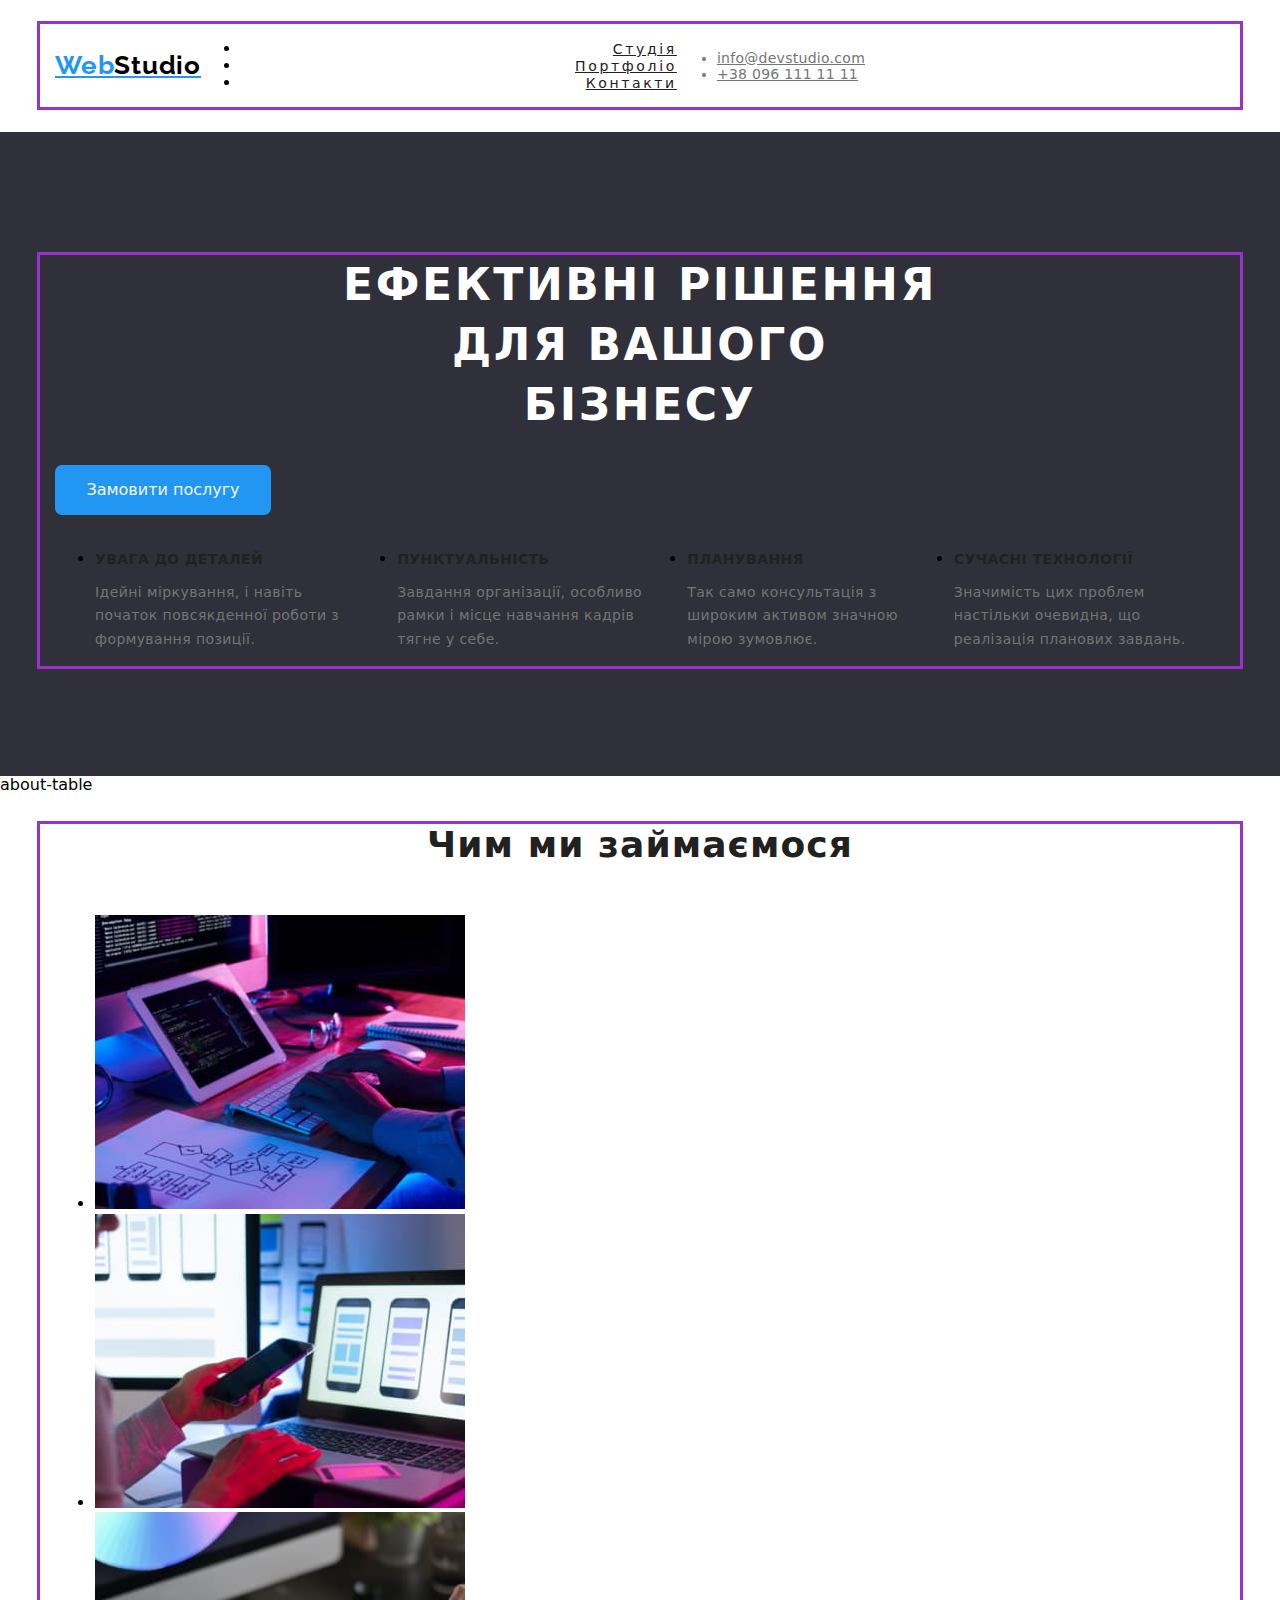
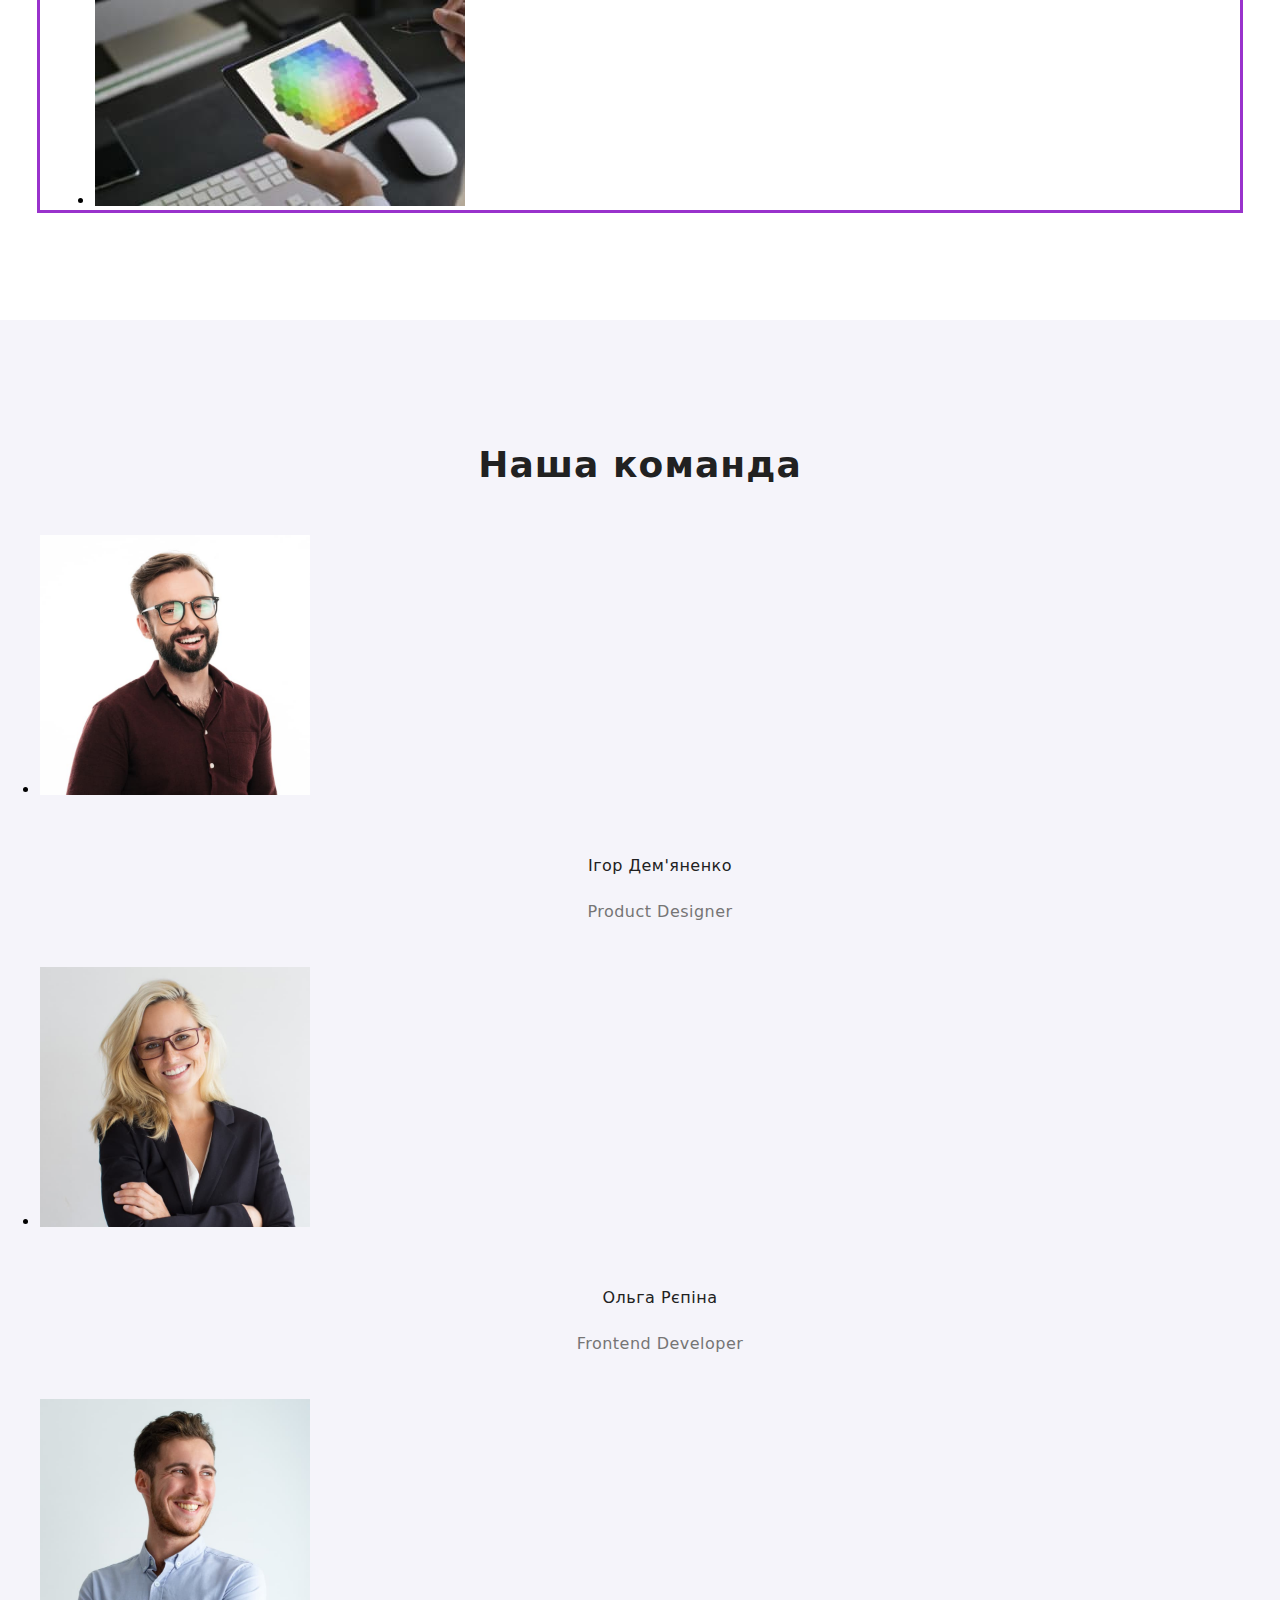
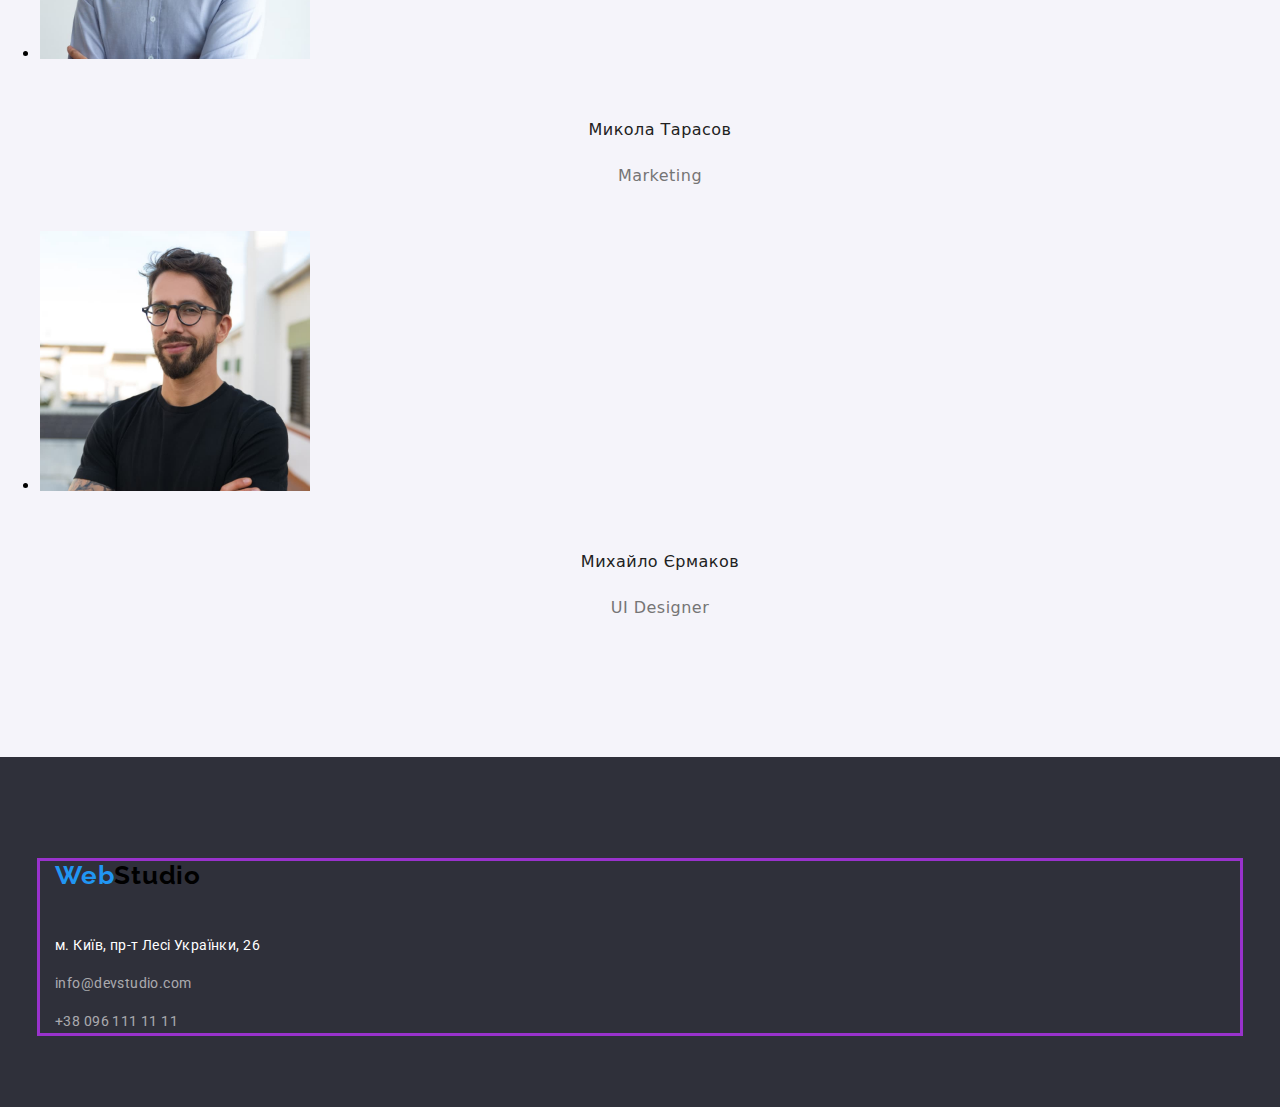
==== index.html @ c13686dc "index flex redact" ====
<!DOCTYPE html>
<html lang="en">

<head>
    <meta charset="UTF-8">
    <meta name="viewport" content="width=device-width, initial-scale=1.0">
    <title>WebStudio</title>
    <link rel="preconnect" href="https://fonts.googleapis.com">
    <link rel="preconnect" href="https://fonts.gstatic.com" crossorigin>
    <link
        href="https://fonts.googleapis.com/css2?family=Raleway:wght@700&family=Roboto:wght@400;500;700;900&display=swap"
        rel="stylesheet">
    <link rel="stylesheet" href="./style.css">
    <link rel="stylesheet"
        href="https://cdnjs.cloudflare.com/ajax/libs/modern-normalize/2.0.0/modern-normalize.min.css">
</head>

<body>
    <section class="nav">
        <header class="nav-head">
            <div class="container nav-container">
                <a class="nav-first" href="./index.html">Web<span class="nav-second">Studio</span></a>
                <ul class="nav-list">
                    <li class="nav-item"><a href="./index.html" class="nav-title">Студія</a></li>
                    <li class="nav-item"><a href="./portfolio.html" class="nav-title">Портфоліо</a></li>
                    <li class="nav-item"><a href="" class="nav-title">Контакти</a></li>
                </ul>
                <ul>
                    <li class="nav-address"><a href="" class="nav-address">info@devstudio.com</a></li>
                    <li class="nav-address"><a href="" class="nav-address">+38 096 111 11 11</a></li>
                </ul>
            </div>
        </header>
    </section>
    <main>
        <section class="advertising">
            <div class="container advertising-container">
                <h1 class="advertising-title">Ефективні рішення для вашого бізнесу</h1>
                <button class="advertising-order">Замовити послугу</button>
                <ul class="advertising-attention">
                    <li class="advertising-item">
                        <h4 class="advertising-text">УВАГА ДО ДЕТАЛЕЙ</h4>
                        <p class="advertising-information">Ідейні міркування, і навіть початок повсякденної роботи з
                            формування позиції.</p>
                    </li>
                    <li class="advertising-item">
                        <h4 class="advertising-text">ПУНКТУАЛЬНІСТЬ</h4>
                        <p class="advertising-information">Завдання організації, особливо рамки і місце навчання кадрів
                            тягне у себе.</p>
                    </li>
                    <li class="advertising-item">
                        <h4 class="advertising-text">ПЛАНУВАННЯ</h4>
                        <p class="advertising-information">Так само консультація з широким активом значною мірою
                            зумовлює.
                        </p>
                    </li>
                    <li class="advertising-item">
                        <h4 class="advertising-text">СУЧАСНІ ТЕХНОЛОГІЇ</h4>
                        <p class="advertising-information">Значимість цих проблем настільки очевидна, що реалізація
                            планових
                            завдань.</p>
                    </li>
                </ul>
            </div>
        </section>
        <section class="about">about-table
            <div class="container">
                <h2 class="about-title">Чим ми займаємося</h2>
                <ul class="">
                    <li class="about-item">
                        <img src="./images/img1.jpg" alt="img1">
                    </li>
                    <li class="about-item">
                        <img src="./images/img2.jpg" alt="img2">
                    </li>
                    <li class="about-item">
                        <img src="./images/img3.jpg" alt="img3">
                    </li>
                </ul>
        </section>
        <section class="team-about">
            <h2 class="about-headline">Наша команда</h2>
            <ul>
                <li class="about-item">
                    <img src="./images/img4.jpg" alt="img4" class="about-img">
                    <h5 class="about-worker">Ігор Дем'яненко</h5>
                    <p class="about-work">Product Designer</p>
                </li>
                <li class="about-item">
                    <img src="./images/img5.jpg" alt="img5" class="about-img">
                    <h5 class="about-worker">Ольга Рєпіна</h5>
                    <p class="about-work">Frontend Developer</p>
                </li>
                <li class="about-item">
                    <img src="./images/img6.jpg" alt="img6" class="about-img">
                    <h5 class="about-worker">Микола Тарасов</h5>
                    <p class="about-work">Marketing</p>
                </li>
                <li class="about-item">
                    <img src="./images/img7.jpg" alt="img7" class="about-img">
                    <h5 class="about-worker">Михайло Єрмаков</h5>
                    <p class="about-work">UI Designer</p>
                </li>
            </ul>
            </div>
    </main>
    </div>
    </section>
    <section class="basement">
        <footer class="basement-footer">
            <div class="container basement-container">
                <h5 class="basement-first">Web<span class="basement-second">Studio</span></h5>
                <p class="basement-address">м. Київ, пр-т Лесі Українки, 26</p>
                <p class="basement-email">info@devstudio.com</p>
                <p class="basement-tel">+38 096 111 11 11</p>
            </div>
        </footer>
    </section>
</body>

</html>
---- style.css ----
.container {
    width: 1200px;
    padding-left: 15px;
    padding-right: 15px;
    margin: 0 auto;
    outline: solid darkorchid;
}


.nav-head {
    padding-top: 24px;
    padding-bottom: 25px;
}

.nav-container {
    display: flex;
    align-items: center;
}

:root {

    --texts-color: #212121;
    --contents-color: #757575;
    --overlay-color: #2196F3;
    --footer-color: #2F303A;
    --buttons-color: #F5F4FA;

}

body {
    font-family: 'Roboto';
}

.nav-title {
    font-weight: 500;
    font-size: 14px;
    line-height: normal;
    letter-spacing: 2.64px;
    color: var(--texts-color);
    display: flex;
    justify-content: flex-end;
    gap: 50px;
    margin-left: 334px;
}

.nav-title:hover {
    color: #2196F3;
}

.advertising {
    background: var(--footer-color);
    padding-bottom: 200px;
    padding-top: 200px;
}

.nav-address {
    font-weight: 500;
    font-size: 14px;
    line-height: normal;
    letter-spacing: 0.28px;
    color: var(--contents-color);
}

.nav-address:hover {
    color: #2196F3;
}

.advertising-title {
    color: #FFF;
    text-align: center;
    font-size: 44px;
    font-weight: 900;
    line-height: 1.36;
    letter-spacing: 2.64px;
    text-transform: uppercase;
    margin-left: 273px;
    margin-right: 273px;
    margin-bottom: 30px;
}

.advertising-order {
    color: var(--buttons-color);
    background: var(--overlay-color);
    width: 216px;
    height: 50px;
    font-size: 16px;
    line-height: 1.9;
    flex-shrink: 0;
    border: none;
    border-radius: 7px;
}


.advertising {
    padding-top: 94px;
    padding-bottom: 94px;
}

.advertising-text {
    font-weight: 700;
    font-size: 14px;
    line-height: normal;
    letter-spacing: 0.42px;
    text-transform: uppercase;
    color: var(--texts-color);
    margin-bottom: 10px;
}

.advertising-information {
    font-weight: 400;
    font-size: 14px;
    line-height: 1.7;
    letter-spacing: 0.42px;
    color: var(--contents-color);
}

.advertising-attention {
    display: flex;
    gap: 30px;
}

.about {
    padding-bottom: 94px;
}

.team-about {
    padding-top: 94px;
    padding-bottom: 94px;
    background-color: var(--buttons-color);
}


.about-title {
    font-weight: 700;
    font-size: 36px;
    line-height: normal;
    text-align: center;
    letter-spacing: 1.08px;
    color: var(--texts-color);
    display: flex;
    justify-content: center;
    margin-bottom: 50px;
}

.about-headline {
    color: var(--texts-color);
    text-align: center;
    font-size: 36px;
    font-weight: 700;
    line-height: normal;
    letter-spacing: 1.08px;
    display: flex;
    justify-content: center;
    margin-bottom: 50px;
}

.about-worker {
    color: var(--texts-color);
    text-align: center;
    font-size: 16px;
    font-weight: 500;
    line-height: 1.2;
    letter-spacing: 0.48px;
    padding-top: 30px;
}


.about-work {
    color: var(--contents-color);
    text-align: center;
    font-size: 16px;
    font-weight: 400;
    line-height: normal;
    letter-spacing: 0.48px;
    margin-top: 10px;
    padding-bottom: 30px;
}

.about-img {
    width: 270px;
    height: 260px;
}

.about-table {
    display: flex;
    justify-content: space-between;
}

.basement {
    background: var(--footer-color);
    padding-top: 60px;
    padding-bottom: 60px;
}

.basement-address {
    color: #FFF;
    font-family: Roboto;
    font-size: 14px;
    font-weight: 400;
    line-height: 1.7;
    letter-spacing: 0.42px;
}

.basement-email {
    color: rgba(255, 255, 255, 0.60);
    font-family: Roboto;
    font-size: 14px;
    font-weight: 400;
    line-height: 1.7;
    letter-spacing: 0.42px;
    margin-top: 9px;
}

.basement-tel {
    color: rgba(255, 255, 255, 0.60);

    font-family: Roboto;
    font-size: 14px;
    font-weight: 400;
    line-height: 1.7;
    letter-spacing: 0.42px;
    margin-top: 9px;
}

.navigation-title {
    color: var(--texts-color);
    font-size: 14px;
    font-weight: 500;
    line-height: normal;
    letter-spacing: 0.28px;
}

.navigation-title:hover {
    color: #2196F3;
}

.navigation-address {
    color: var(--contents-color);
    font-size: 14px;
    font-weight: 500;
    line-height: normal;
    letter-spacing: 0.28px;
}

.navigation-address:hover {
    color: #2196F3;
}

.works-button {
    color: var(--texts-color);
    text-align: center;
    font-size: 16px;
    font-weight: 500;
    line-height: 1.6;
    letter-spacing: 0.48px;
}

.works-button:hover .workers-title {
    color: var(--texts-color);
    font-size: 18px;
    font-weight: 700;
    line-height: 2;
    letter-spacing: 1.08px;
}

.workers-text {
    color: var(--contents-color);
    font-size: 16px;
    font-weight: 400;
    line-height: 1.87;
    letter-spacing: 0.48px;
}

.cellar-street {
    color: #FFF;
    font-family: Roboto;
    font-size: 14px;
    font-weight: 400;
    line-height: 1.7;
    letter-spacing: 0.42px;
}

.cellar-email {
    color: rgba(255, 255, 255, 0.60);
    font-family: Roboto;
    font-size: 14px;
    font-weight: 400;
    line-height: 1.7;
    letter-spacing: 0.42px;
}

.cellar-tell {
    color: rgba(255, 255, 255, 0.60);
    font-family: Roboto;
    font-size: 14px;
    font-weight: 400;
    line-height: 1.7;
    letter-spacing: 0.42px;
}

.basement-first {
    color: #2196F3;
    font-family: Raleway;
    font-size: 26px;
    font-style: normal;
    font-weight: 700;
    line-height: 138, 46%;
    letter-spacing: 0.78px;
}

.nav-first {
    color: #2196F3;
    font-family: Raleway;
    font-size: 26px;
    font-style: normal;
    font-weight: 700;
    line-height: 138, 46%;
    letter-spacing: 0.78px;
}

.basement-second {
    color: #000;
    font-family: Raleway;
    font-size: 26px;
    font-style: normal;
    font-weight: 700;
    line-height: 138, 46%;
    letter-spacing: 0.78px;
}

.nav-second {
    color: #000;
    font-family: Raleway;
    font-size: 26px;
    font-style: normal;
    font-weight: 700;
    line-height: 138, 46%;
    letter-spacing: 0.78px;
}
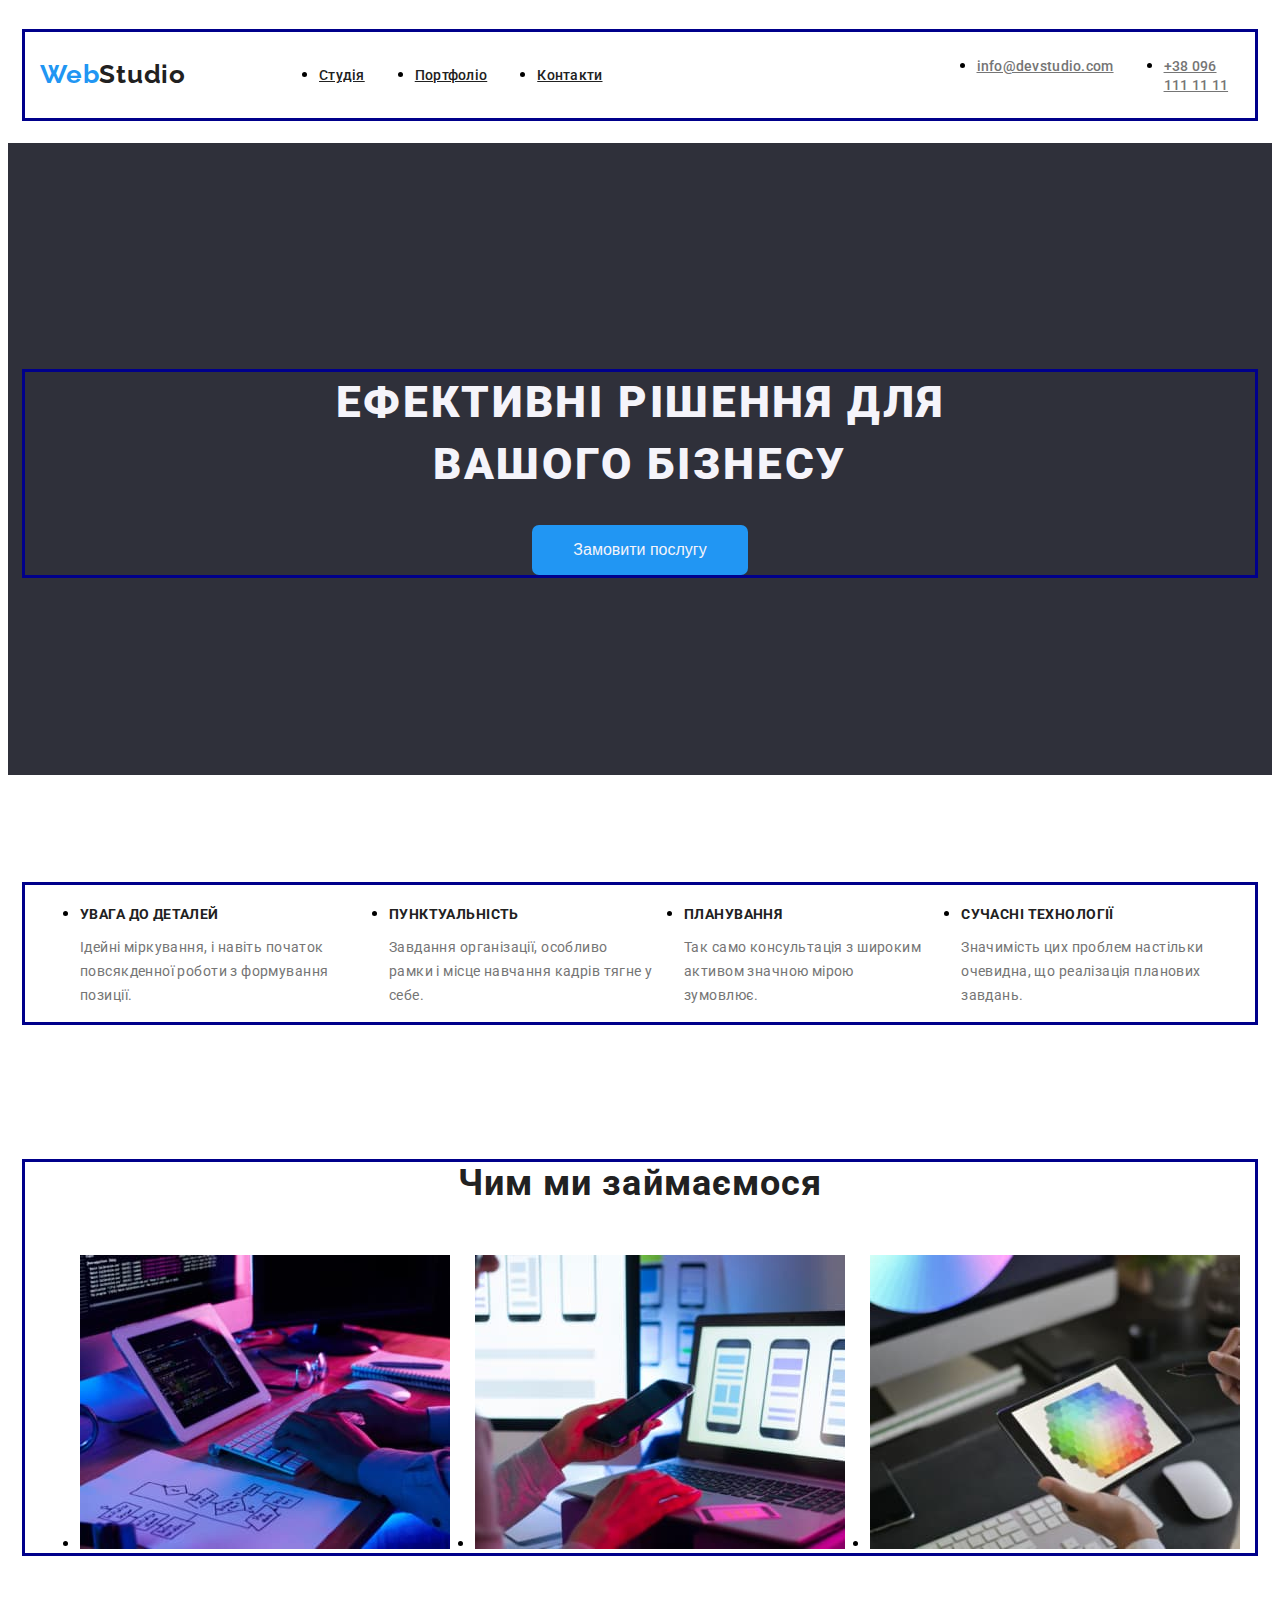
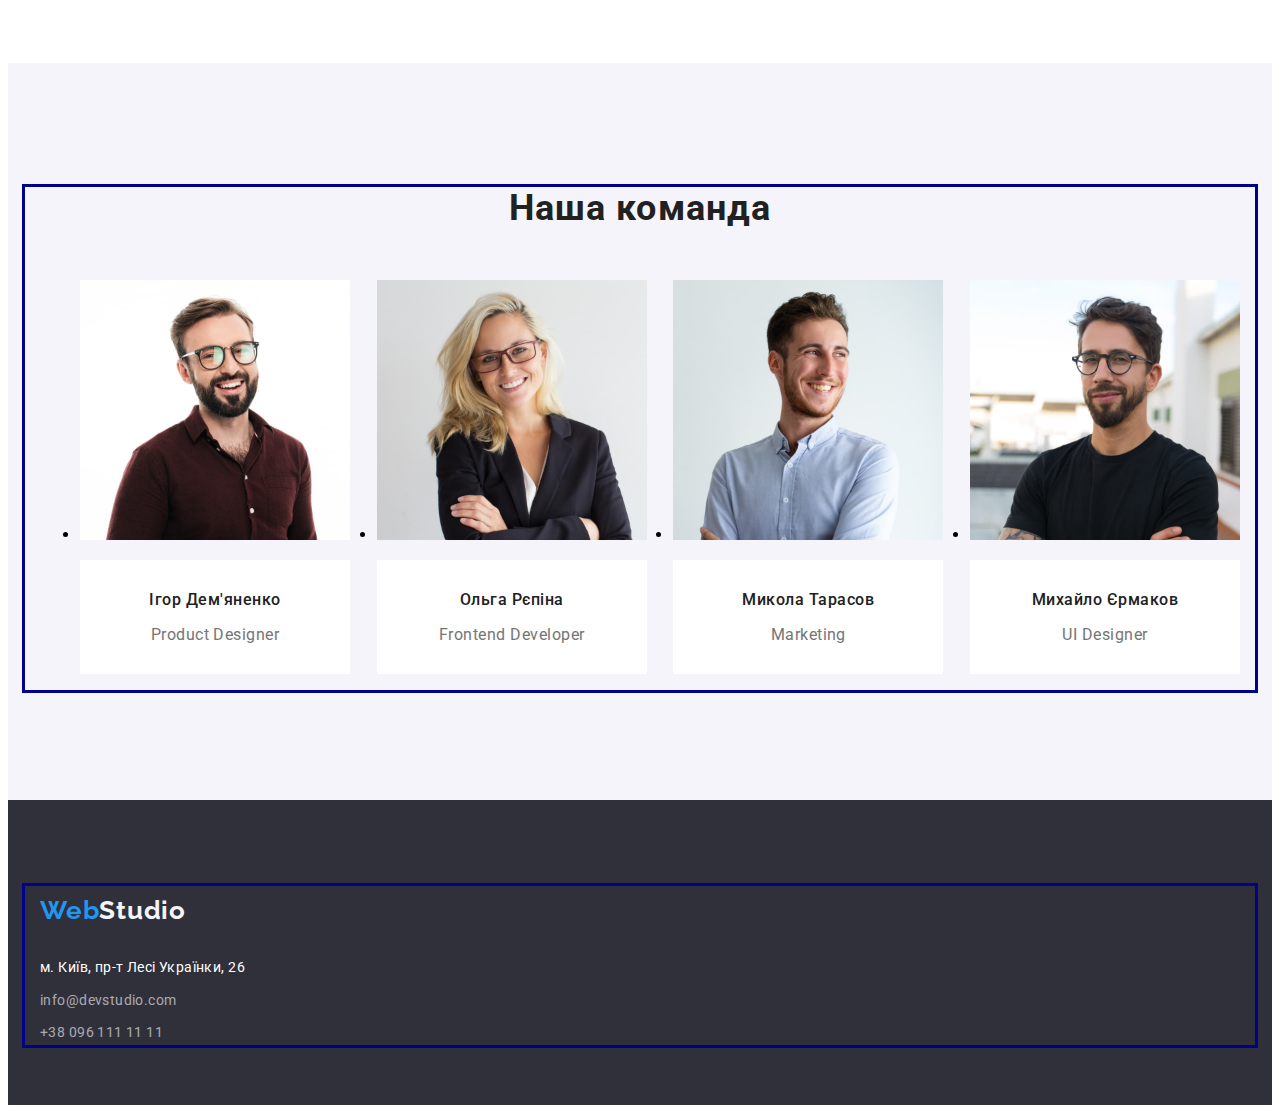
==== commit 9ff8de63: "index flex fix" ====
--- a/index.html
+++ b/index.html
@@ -2,120 +2,156 @@
 <html lang="en">
 
 <head>
-    <meta charset="UTF-8">
-    <meta name="viewport" content="width=device-width, initial-scale=1.0">
-    <title>WebStudio</title>
-    <link rel="preconnect" href="https://fonts.googleapis.com">
-    <link rel="preconnect" href="https://fonts.gstatic.com" crossorigin>
+    <meta charset="UTF-8" />
+    <meta name="viewport" content="width=device-width, initial-scale=1.0" />
+    <title>Webstudio: Studio</title>
+    <link rel="preconnect" href="https://fonts.googleapis.com" />
+    <link rel="preconnect" href="https://fonts.gstatic.com" crossorigin />
     <link
         href="https://fonts.googleapis.com/css2?family=Raleway:wght@700&family=Roboto:wght@400;500;700;900&display=swap"
-        rel="stylesheet">
-    <link rel="stylesheet" href="./style.css">
-    <link rel="stylesheet"
-        href="https://cdnjs.cloudflare.com/ajax/libs/modern-normalize/2.0.0/modern-normalize.min.css">
+        rel="stylesheet" />
+    <link rel="stylesheet" href="./reset.css" />
+    <link rel="stylesheet" href="https://cdnjs.cloudflare.com/ajax/libs/modern-normalize/2.0.0/modern-normalize.min.css"
+        integrity="sha512-4xo8blKMVCiXpTaLzQSLSw3KFOVPWhm/TRtuPVc4WG6kUgjH6J03IBuG7JZPkcWMxJ5huwaBpOpnwYElP/m6wg=="
+        crossorigin="anonymous" referrerpolicy="no-referrer" />
+    <link rel="stylesheet" href="./style.css" />
 </head>
 
-<body>
-    <section class="nav">
-        <header class="nav-head">
-            <div class="container nav-container">
-                <a class="nav-first" href="./index.html">Web<span class="nav-second">Studio</span></a>
-                <ul class="nav-list">
-                    <li class="nav-item"><a href="./index.html" class="nav-title">Студія</a></li>
-                    <li class="nav-item"><a href="./portfolio.html" class="nav-title">Портфоліо</a></li>
-                    <li class="nav-item"><a href="" class="nav-title">Контакти</a></li>
-                </ul>
-                <ul>
-                    <li class="nav-address"><a href="" class="nav-address">info@devstudio.com</a></li>
-                    <li class="nav-address"><a href="" class="nav-address">+38 096 111 11 11</a></li>
-                </ul>
-            </div>
-        </header>
-    </section>
-    <main>
+<body class="body">
+    <header class="head">
+        <div class="container head-container">
+            <p class="head-logo">
+                Web<span class="head-logo-color">Studio</span>
+            </p>
+            <ul class="head-list">
+                <li class="head-item">
+                    <a href="./index.html" class="head-link">Студія</a>
+                </li>
+                <li class="head-item">
+                    <a href="./portfolio.html" class="head-link">Портфоліо</a>
+                </li>
+                <li class="head-item">
+                    <a href="" class="head-link">Контакти</a>
+                </li>
+            </ul>
+            <ul class="head-contacts">
+                <li class="head-contactitem">
+                    <a href="mailto:info@devstudio.com" class="head-contact">info@devstudio.com</a>
+                </li>
+                <li class="head-contactitem">
+                    <a href="tel:+380961111111" class="head-contact">+38 096 111 11 11</a>
+                </li>
+            </ul>
+        </div>
+    </header>
+    <main class="main">
         <section class="advertising">
             <div class="container advertising-container">
                 <h1 class="advertising-title">Ефективні рішення для вашого бізнесу</h1>
-                <button class="advertising-order">Замовити послугу</button>
-                <ul class="advertising-attention">
-                    <li class="advertising-item">
-                        <h4 class="advertising-text">УВАГА ДО ДЕТАЛЕЙ</h4>
-                        <p class="advertising-information">Ідейні міркування, і навіть початок повсякденної роботи з
-                            формування позиції.</p>
-                    </li>
-                    <li class="advertising-item">
-                        <h4 class="advertising-text">ПУНКТУАЛЬНІСТЬ</h4>
-                        <p class="advertising-information">Завдання організації, особливо рамки і місце навчання кадрів
-                            тягне у себе.</p>
-                    </li>
-                    <li class="advertising-item">
-                        <h4 class="advertising-text">ПЛАНУВАННЯ</h4>
-                        <p class="advertising-information">Так само консультація з широким активом значною мірою
-                            зумовлює.
+                <div class="button-container">
+                    <button type="button" class="advertising-button">
+                        Замовити послугу
+                    </button>
+                </div>
+            </div>
+        </section>
+        <section class="care">
+            <div class="container">
+                <ul class="care-list">
+                    <li class="care-item">
+                        <h4 class="care-title">УВАГА ДО ДЕТАЛЕЙ</h4>
+                        <p class="care-text">
+                            Ідейні міркування, і навіть початок повсякденної роботи з
+                            формування позиції.
                         </p>
                     </li>
-                    <li class="advertising-item">
-                        <h4 class="advertising-text">СУЧАСНІ ТЕХНОЛОГІЇ</h4>
-                        <p class="advertising-information">Значимість цих проблем настільки очевидна, що реалізація
-                            планових
-                            завдань.</p>
+                    <li class="care-item">
+                        <h4 class="care-title">ПУНКТУАЛЬНІСТЬ</h4>
+                        <p class="care-text">
+                            Завдання організації, особливо рамки і місце навчання кадрів
+                            тягне у себе.
+                        </p>
+                    </li>
+                    <li class="care-item">
+                        <h4 class="care-title">ПЛАНУВАННЯ</h4>
+                        <p class="care-text">
+                            Так само консультація з широким активом значною мірою зумовлює.
+                        </p>
+                    </li>
+                    <li class="care-item">
+                        <h4 class="care-title">СУЧАСНІ ТЕХНОЛОГІЇ</h4>
+                        <p class="care-text">
+                            Значимість цих проблем настільки очевидна, що реалізація
+                            планових завдань.
+                        </p>
                     </li>
                 </ul>
             </div>
         </section>
-        <section class="about">about-table
+        <section class="about">
             <div class="container">
                 <h2 class="about-title">Чим ми займаємося</h2>
-                <ul class="">
-                    <li class="about-item">
-                        <img src="./images/img1.jpg" alt="img1">
+                <ul class="about-list">
+                    <li class="about-listitem">
+                        <img src="./images/img1.jpg" alt="work with computer" class="about-picture" />
                     </li>
-                    <li class="about-item">
-                        <img src="./images/img2.jpg" alt="img2">
+                    <li class="about-listitem">
+                        <img src="./images/img2.jpg" alt="work with phone" class="about-picture" />
                     </li>
-                    <li class="about-item">
-                        <img src="./images/img3.jpg" alt="img3">
+                    <li class="about-listitem">
+                        <img src="./images/img3.jpg" alt="design work" class="about-picture" />
                     </li>
                 </ul>
+            </div>
         </section>
-        <section class="team-about">
-            <h2 class="about-headline">Наша команда</h2>
-            <ul>
-                <li class="about-item">
-                    <img src="./images/img4.jpg" alt="img4" class="about-img">
-                    <h5 class="about-worker">Ігор Дем'яненко</h5>
-                    <p class="about-work">Product Designer</p>
-                </li>
-                <li class="about-item">
-                    <img src="./images/img5.jpg" alt="img5" class="about-img">
-                    <h5 class="about-worker">Ольга Рєпіна</h5>
-                    <p class="about-work">Frontend Developer</p>
-                </li>
-                <li class="about-item">
-                    <img src="./images/img6.jpg" alt="img6" class="about-img">
-                    <h5 class="about-worker">Микола Тарасов</h5>
-                    <p class="about-work">Marketing</p>
-                </li>
-                <li class="about-item">
-                    <img src="./images/img7.jpg" alt="img7" class="about-img">
-                    <h5 class="about-worker">Михайло Єрмаков</h5>
-                    <p class="about-work">UI Designer</p>
-                </li>
-            </ul>
+        <section class="colleagues">
+            <div class="container">
+                <h2 class="colleagues-tytle">Наша команда</h2>
+                <ul class="colleagues-list">
+                    <li class="colleagues-item">
+                        <img src="./images/img4.jpg" alt="Ігор Дем'яненко" class="colleagues-picture" />
+                        <div class="colleagues-containre">
+                            <h3 class="colleagues-worker">Ігор Дем'яненко</h3>
+                            <p class="colleagues-text">Product Designer</p>
+                        </div>
+                    </li>
+                    <li class="colleagues-item">
+                        <img src="./images/img5.jpg" alt="Ольга Рєпіна" class="colleagues-picture" />
+                        <div class="colleagues-containre">
+                            <h3 class="colleagues-worker">Ольга Рєпіна</h3>
+                            <p class="colleagues-text">Frontend Developer</p>
+                        </div>
+                    </li>
+                    <li class="colleagues-item">
+                        <img src="./images/img6.jpg" alt="Микола Тарасов" class="colleagues-picture" />
+                        <div class="colleagues-containre">
+                            <h3 class="colleagues-worker">Микола Тарасов</h3>
+                            <p class="colleagues-text">Marketing</p>
+                        </div>
+                    </li>
+                    <li class="colleagues-item">
+                        <img src="./images/img7.jpg" alt="Михайло Єрмаков" class="colleagues-picture" />
+                        <div class="colleagues-containre">
+                            <h3 class="colleagues-worker">Михайло Єрмаков</h3>
+                            <p class="colleagues-text">UI Designer</p>
+                        </div>
+                    </li>
+                </ul>
             </div>
+        </section>
     </main>
-    </div>
-    </section>
-    <section class="basement">
-        <footer class="basement-footer">
-            <div class="container basement-container">
-                <h5 class="basement-first">Web<span class="basement-second">Studio</span></h5>
-                <p class="basement-address">м. Київ, пр-т Лесі Українки, 26</p>
-                <p class="basement-email">info@devstudio.com</p>
-                <p class="basement-tel">+38 096 111 11 11</p>
-            </div>
-        </footer>
-    </section>
+    <footer class="basement">
+        <div class="container">
+            <p class="basement-logo">
+                Web<span class="basement-logo-color">Studio</span>
+            </p>
+            <address class="basement-address-special">
+                м. Київ, пр-т Лесі Українки, 26
+            </address>
+            <address class="basement-address">info@devstudio.com</address>
+            <address class="basement-address">+38 096 111 11 11</address>
+        </div>
+    </footer>
 </body>
 
 </html>--- a/style.css
+++ b/style.css
@@ -1,76 +1,100 @@
+:root {
+    --text-color: #212121;
+    --content-color: hsl(0, 0%, 46%);
+    --overlay-color: #2196F3;
+    --footer-color: #2F303A;
+    --button-color: #F5F4FA;
+
+}
+
+.body {
+    font-family: Roboto;
+}
+
 .container {
     width: 1200px;
     padding-left: 15px;
     padding-right: 15px;
     margin: 0 auto;
-    outline: solid darkorchid;
-}
-
-
-.nav-head {
+    outline: solid darkblue;
+}
+
+.head {
     padding-top: 24px;
     padding-bottom: 25px;
 }
 
-.nav-container {
+.head-container {
     display: flex;
     align-items: center;
 }
 
-:root {
-
-    --texts-color: #212121;
-    --contents-color: #757575;
-    --overlay-color: #2196F3;
-    --footer-color: #2F303A;
-    --buttons-color: #F5F4FA;
-
-}
-
-body {
-    font-family: 'Roboto';
-}
-
-.nav-title {
-    font-weight: 500;
-    font-size: 14px;
-    line-height: normal;
-    letter-spacing: 2.64px;
-    color: var(--texts-color);
+
+.head-logo {
+    color: var(--overlay-color);
+    font-family: Raleway;
+    font-size: 26px;
+    font-weight: 700;
+    line-height: 1.3;
+    letter-spacing: 0.78px;
+}
+
+.head-logo-color {
+    color: var(--text-color);
+}
+
+.head-list {
+    display: flex;
+    gap: 50px;
+    margin-left: 93px;
+}
+
+.head-link {
+    color: var(--text-color);
+    font-size: 14px;
+    font-weight: 500;
+    line-height: 1.1;
+    letter-spacing: 0.28px;
+}
+
+.head-link:hover {
+    color: var(--overlay-color);
+}
+
+.head-contacts {
     display: flex;
     justify-content: flex-end;
     gap: 50px;
     margin-left: 334px;
 }
 
-.nav-title:hover {
-    color: #2196F3;
+
+.head-contact {
+    color: var(--content-color);
+    font-size: 14px;
+    font-weight: 500;
+    line-height: 1.1;
+    letter-spacing: 0.28px;
+}
+
+.head-contact:hover {
+    color: var(--overlay-color);
 }
 
 .advertising {
     background: var(--footer-color);
     padding-bottom: 200px;
     padding-top: 200px;
-}
-
-.nav-address {
-    font-weight: 500;
-    font-size: 14px;
-    line-height: normal;
-    letter-spacing: 0.28px;
-    color: var(--contents-color);
-}
-
-.nav-address:hover {
-    color: #2196F3;
-}
+
+}
+
 
 .advertising-title {
-    color: #FFF;
+    color: var(--button-color);
     text-align: center;
     font-size: 44px;
     font-weight: 900;
-    line-height: 1.36;
+    line-height: 1.4;
     letter-spacing: 2.64px;
     text-transform: uppercase;
     margin-left: 273px;
@@ -78,8 +102,14 @@
     margin-bottom: 30px;
 }
 
-.advertising-order {
-    color: var(--buttons-color);
+.button-container {
+    display: flex;
+    justify-content: center;
+
+}
+
+.advertising-button {
+    color: var(--button-color);
     background: var(--overlay-color);
     width: 216px;
     height: 50px;
@@ -90,72 +120,88 @@
     border-radius: 7px;
 }
 
-
-.advertising {
+.care {
     padding-top: 94px;
     padding-bottom: 94px;
-}
-
-.advertising-text {
-    font-weight: 700;
-    font-size: 14px;
-    line-height: normal;
+
+}
+
+.care-list {
+    display: flex;
+    gap: 30px;
+}
+
+.care-title {
+    color: var(--text-color);
+    font-size: 14px;
+    font-weight: 700;
+    line-height: 1.1;
     letter-spacing: 0.42px;
     text-transform: uppercase;
-    color: var(--texts-color);
     margin-bottom: 10px;
 }
 
-.advertising-information {
-    font-weight: 400;
-    font-size: 14px;
-    line-height: 1.7;
-    letter-spacing: 0.42px;
-    color: var(--contents-color);
-}
-
-.advertising-attention {
-    display: flex;
-    gap: 30px;
+.care-text {
+    color: var(--content-color);
+    font-size: 14px;
+    font-weight: 400;
+    line-height: 1.7;
+    letter-spacing: 0.42px;
 }
 
 .about {
     padding-bottom: 94px;
 }
 
-.team-about {
+.about-list {
+    display: flex;
+    justify-content: space-between;
+}
+
+.about-title {
+    color: var(--text-color);
+    font-size: 36px;
+    font-weight: 700;
+    line-height: 1.2;
+    letter-spacing: 1.08px;
+    display: flex;
+    justify-content: center;
+    margin-bottom: 50px;
+}
+
+.colleagues {
     padding-top: 94px;
     padding-bottom: 94px;
-    background-color: var(--buttons-color);
-}
-
-
-.about-title {
-    font-weight: 700;
+    background-color: var(--button-color);
+}
+
+.colleagues-list {
+    display: flex;
+    justify-content: space-between;
+}
+
+.colleagues-picture {
+    width: 270px;
+    height: 260px;
+}
+
+.colleagues-containre {
+    background-color: #FFF;
+}
+
+.colleagues-tytle {
+    color: var(--text-color);
     font-size: 36px;
-    line-height: normal;
-    text-align: center;
+    font-weight: 700;
+    line-height: 1.2;
     letter-spacing: 1.08px;
-    color: var(--texts-color);
     display: flex;
     justify-content: center;
     margin-bottom: 50px;
 }
 
-.about-headline {
-    color: var(--texts-color);
-    text-align: center;
-    font-size: 36px;
-    font-weight: 700;
-    line-height: normal;
-    letter-spacing: 1.08px;
-    display: flex;
-    justify-content: center;
-    margin-bottom: 50px;
-}
-
-.about-worker {
-    color: var(--texts-color);
+.colleagues-worker {
+    color: var(--text-color);
     text-align: center;
     font-size: 16px;
     font-weight: 500;
@@ -164,26 +210,15 @@
     padding-top: 30px;
 }
 
-
-.about-work {
-    color: var(--contents-color);
+.colleagues-text {
+    color: var(--content-color);
     text-align: center;
     font-size: 16px;
     font-weight: 400;
-    line-height: normal;
+    line-height: 1.2;
     letter-spacing: 0.48px;
     margin-top: 10px;
     padding-bottom: 30px;
-}
-
-.about-img {
-    width: 270px;
-    height: 260px;
-}
-
-.about-table {
-    display: flex;
-    justify-content: space-between;
 }
 
 .basement {
@@ -192,34 +227,39 @@
     padding-bottom: 60px;
 }
 
+.basement-logo {
+    color: var(--overlay-color);
+    font-family: Raleway;
+    font-size: 26px;
+    font-weight: 700;
+    line-height: 1.9;
+    letter-spacing: 0.78px;
+    margin-bottom: 20px;
+}
+
+
+
+.basement-logo-color {
+    color: var(--button-color);
+}
+
 .basement-address {
+    color: rgba(255, 255, 255, 0.60);
+    font-size: 14px;
+    font-style: normal;
+    font-weight: 400;
+    line-height: 1.7;
+    letter-spacing: 0.42px;
+    margin-top: 9px;
+}
+
+.basement-address-special {
     color: #FFF;
-    font-family: Roboto;
-    font-size: 14px;
-    font-weight: 400;
-    line-height: 1.7;
-    letter-spacing: 0.42px;
-}
-
-.basement-email {
-    color: rgba(255, 255, 255, 0.60);
-    font-family: Roboto;
-    font-size: 14px;
-    font-weight: 400;
-    line-height: 1.7;
-    letter-spacing: 0.42px;
-    margin-top: 9px;
-}
-
-.basement-tel {
-    color: rgba(255, 255, 255, 0.60);
-
-    font-family: Roboto;
-    font-size: 14px;
-    font-weight: 400;
-    line-height: 1.7;
-    letter-spacing: 0.42px;
-    margin-top: 9px;
+    font-style: normal;
+    font-size: 14px;
+    font-weight: 400;
+    line-height: 1.7;
+    letter-spacing: 0.42px;
 }
 
 .navigation-title {
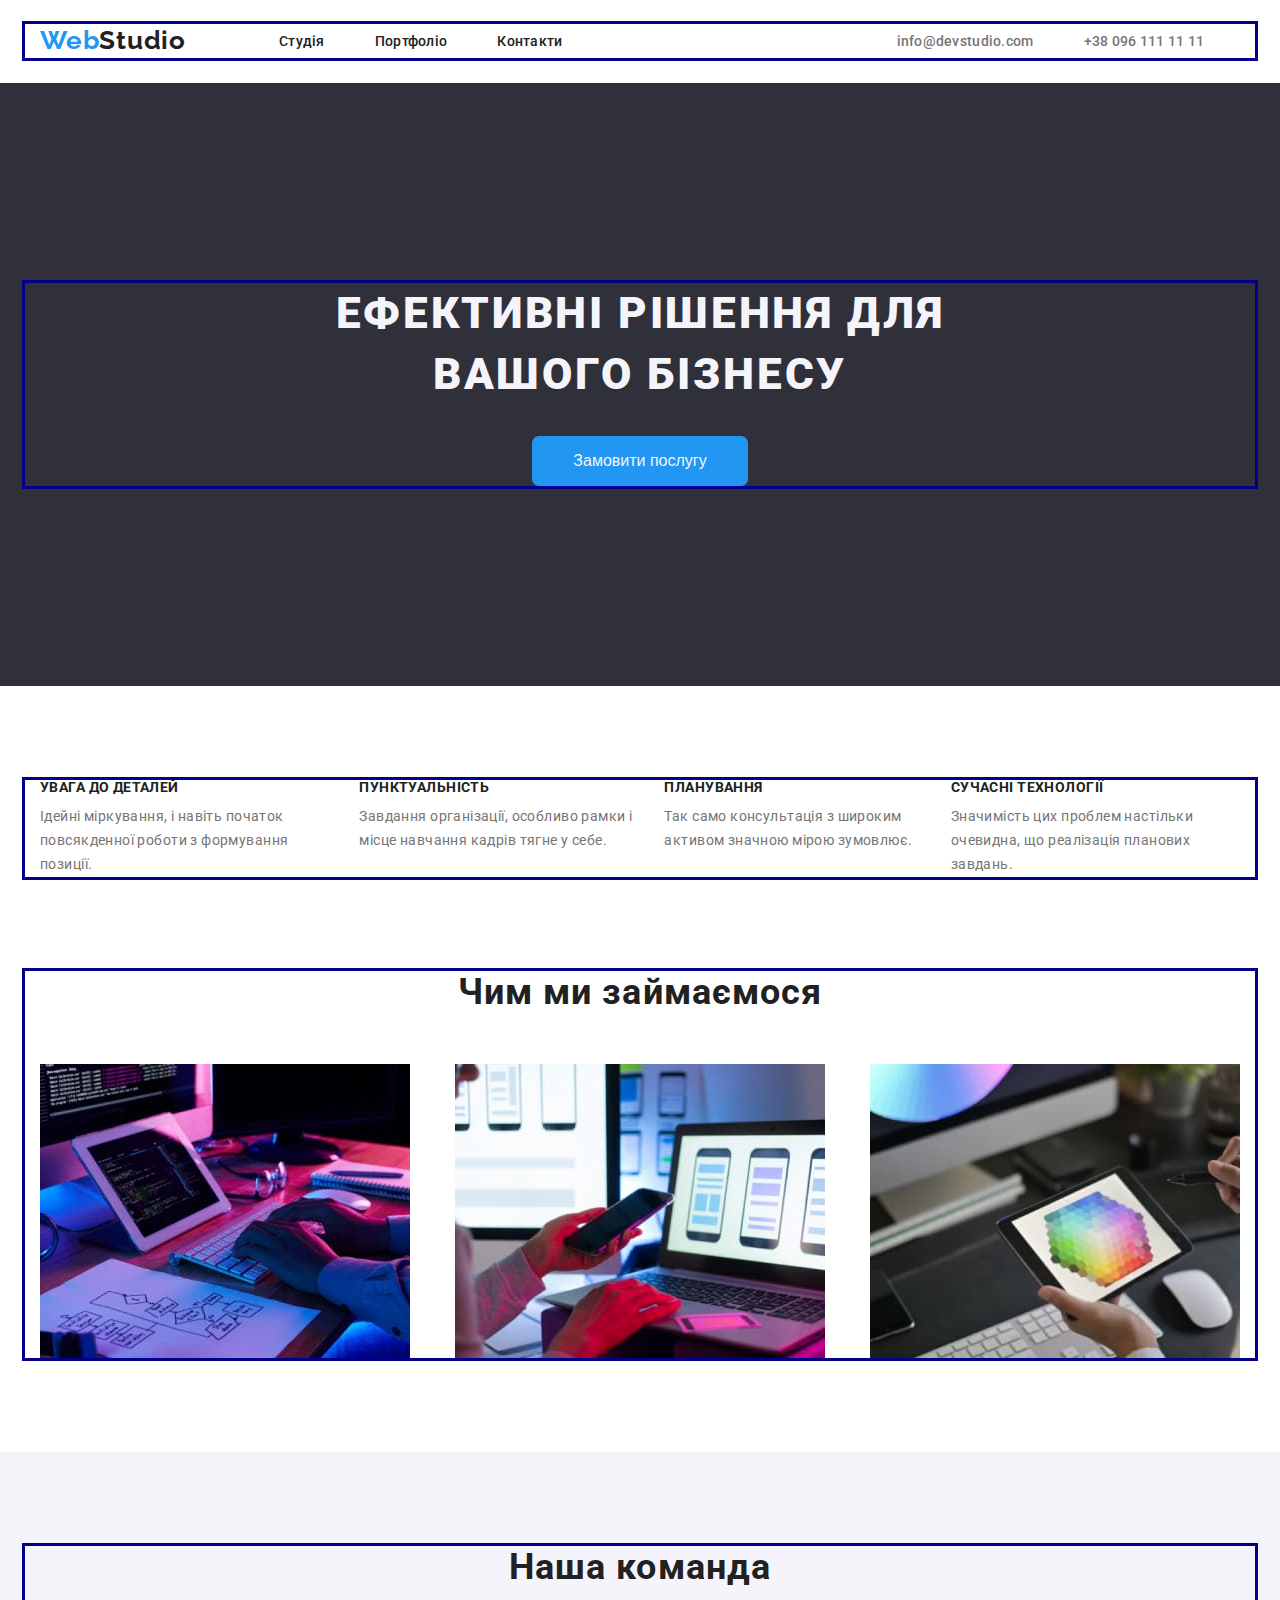
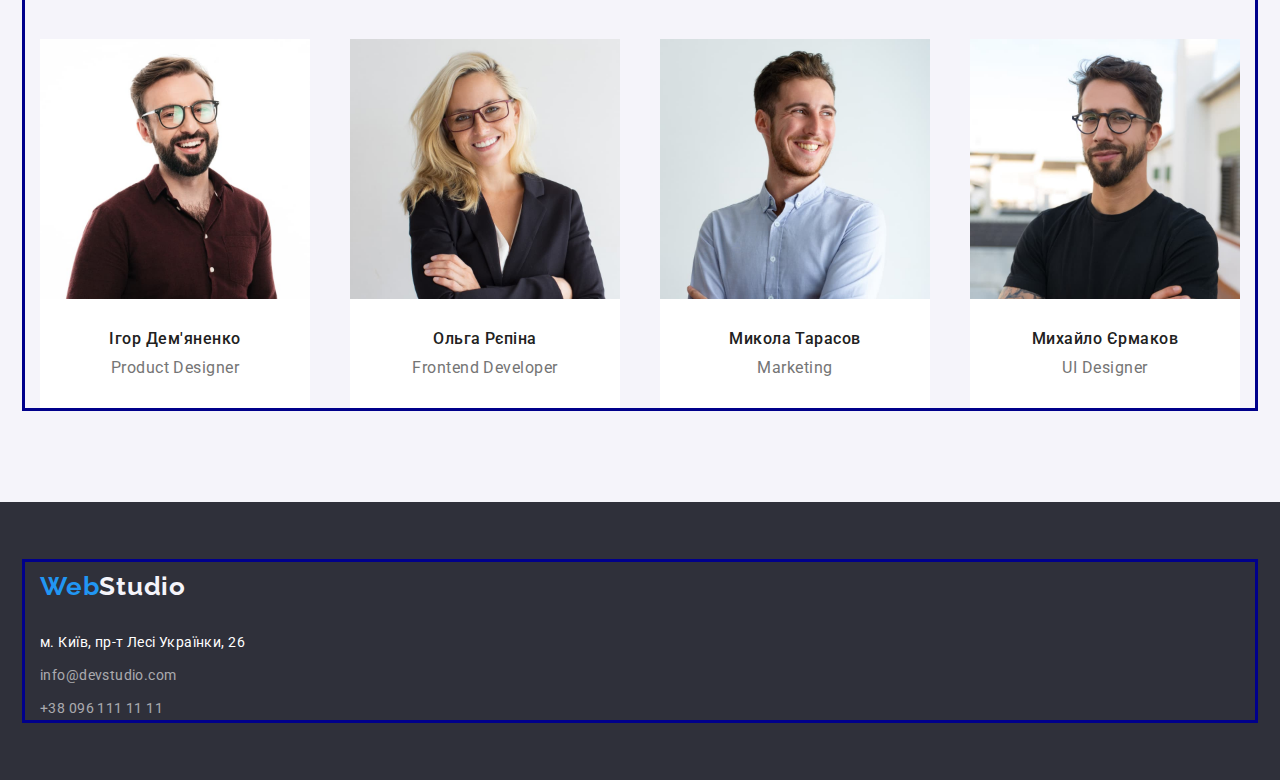
==== commit 5d43456b: "reset.css" ====
--- a/index.html
+++ b/index.html
@@ -1,6 +1,5 @@
 <!DOCTYPE html>
 <html lang="en">
-
 <head>
     <meta charset="UTF-8" />
     <meta name="viewport" content="width=device-width, initial-scale=1.0" />
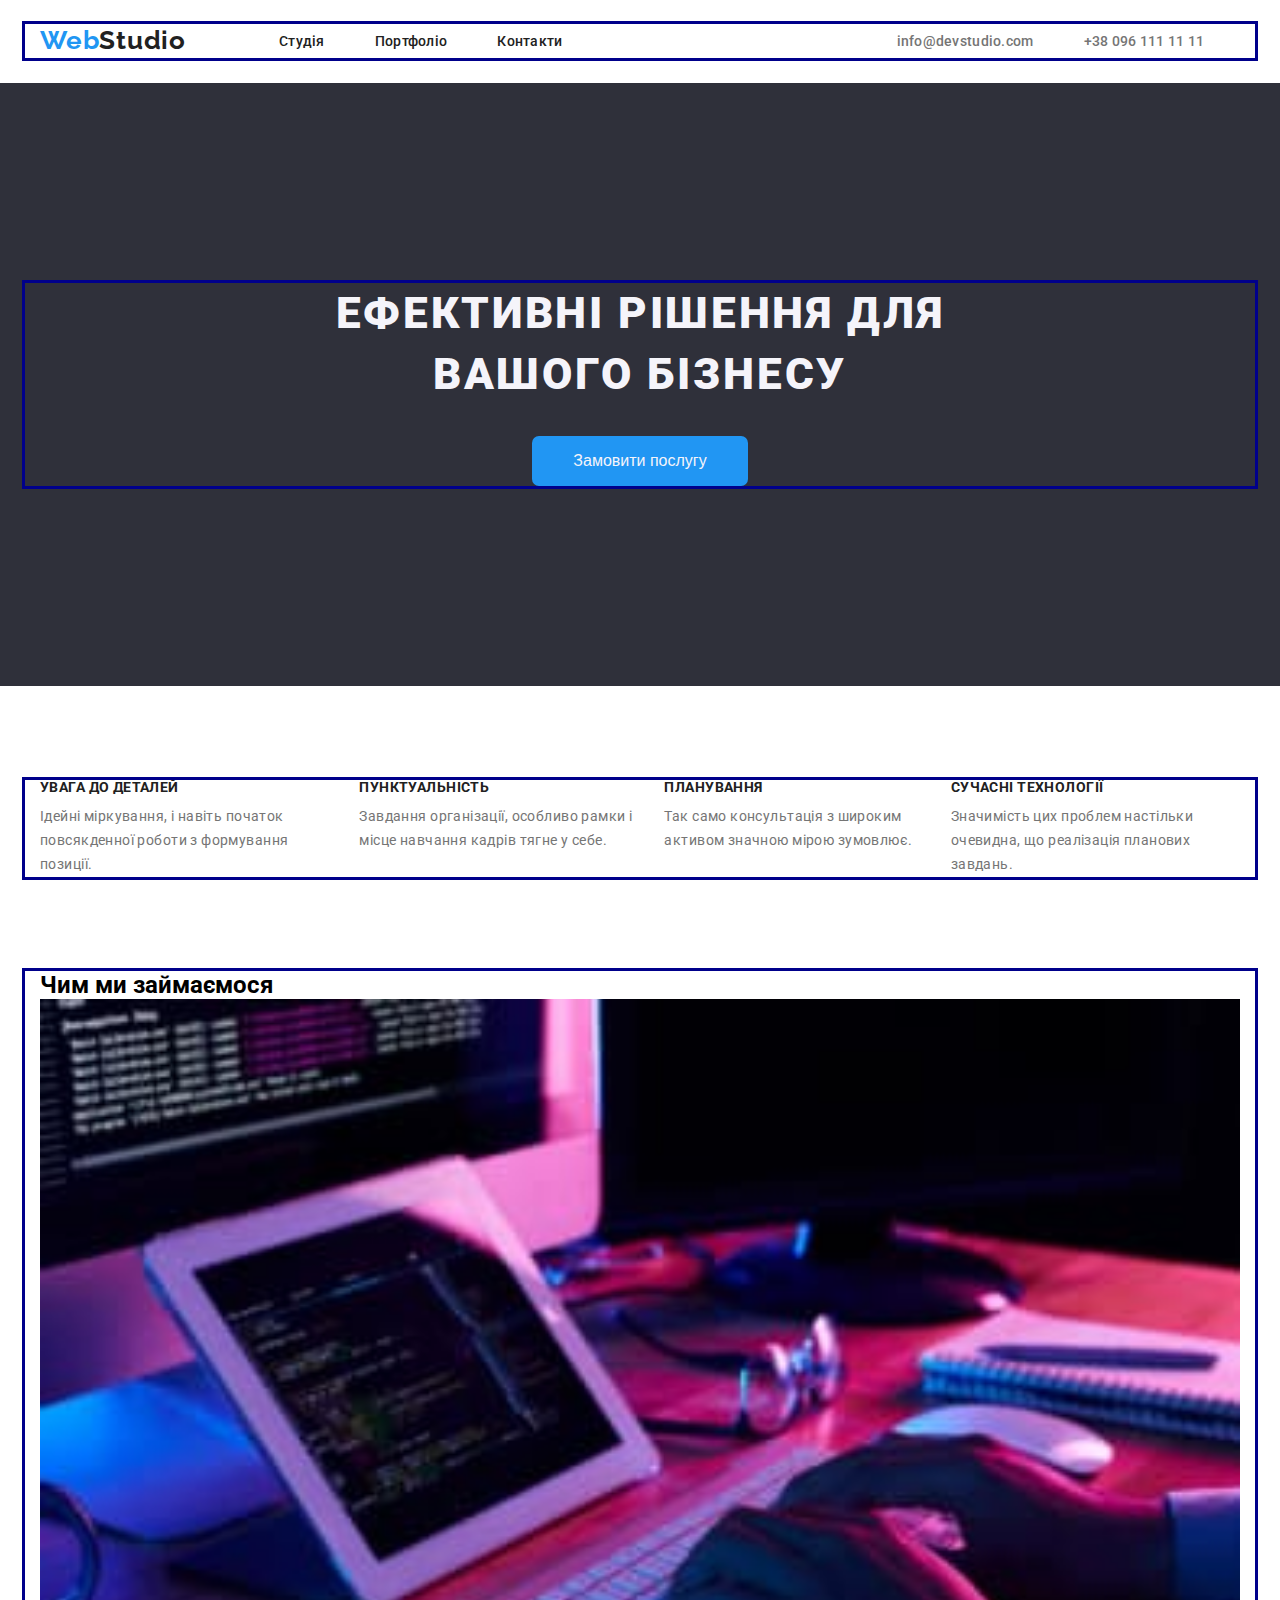
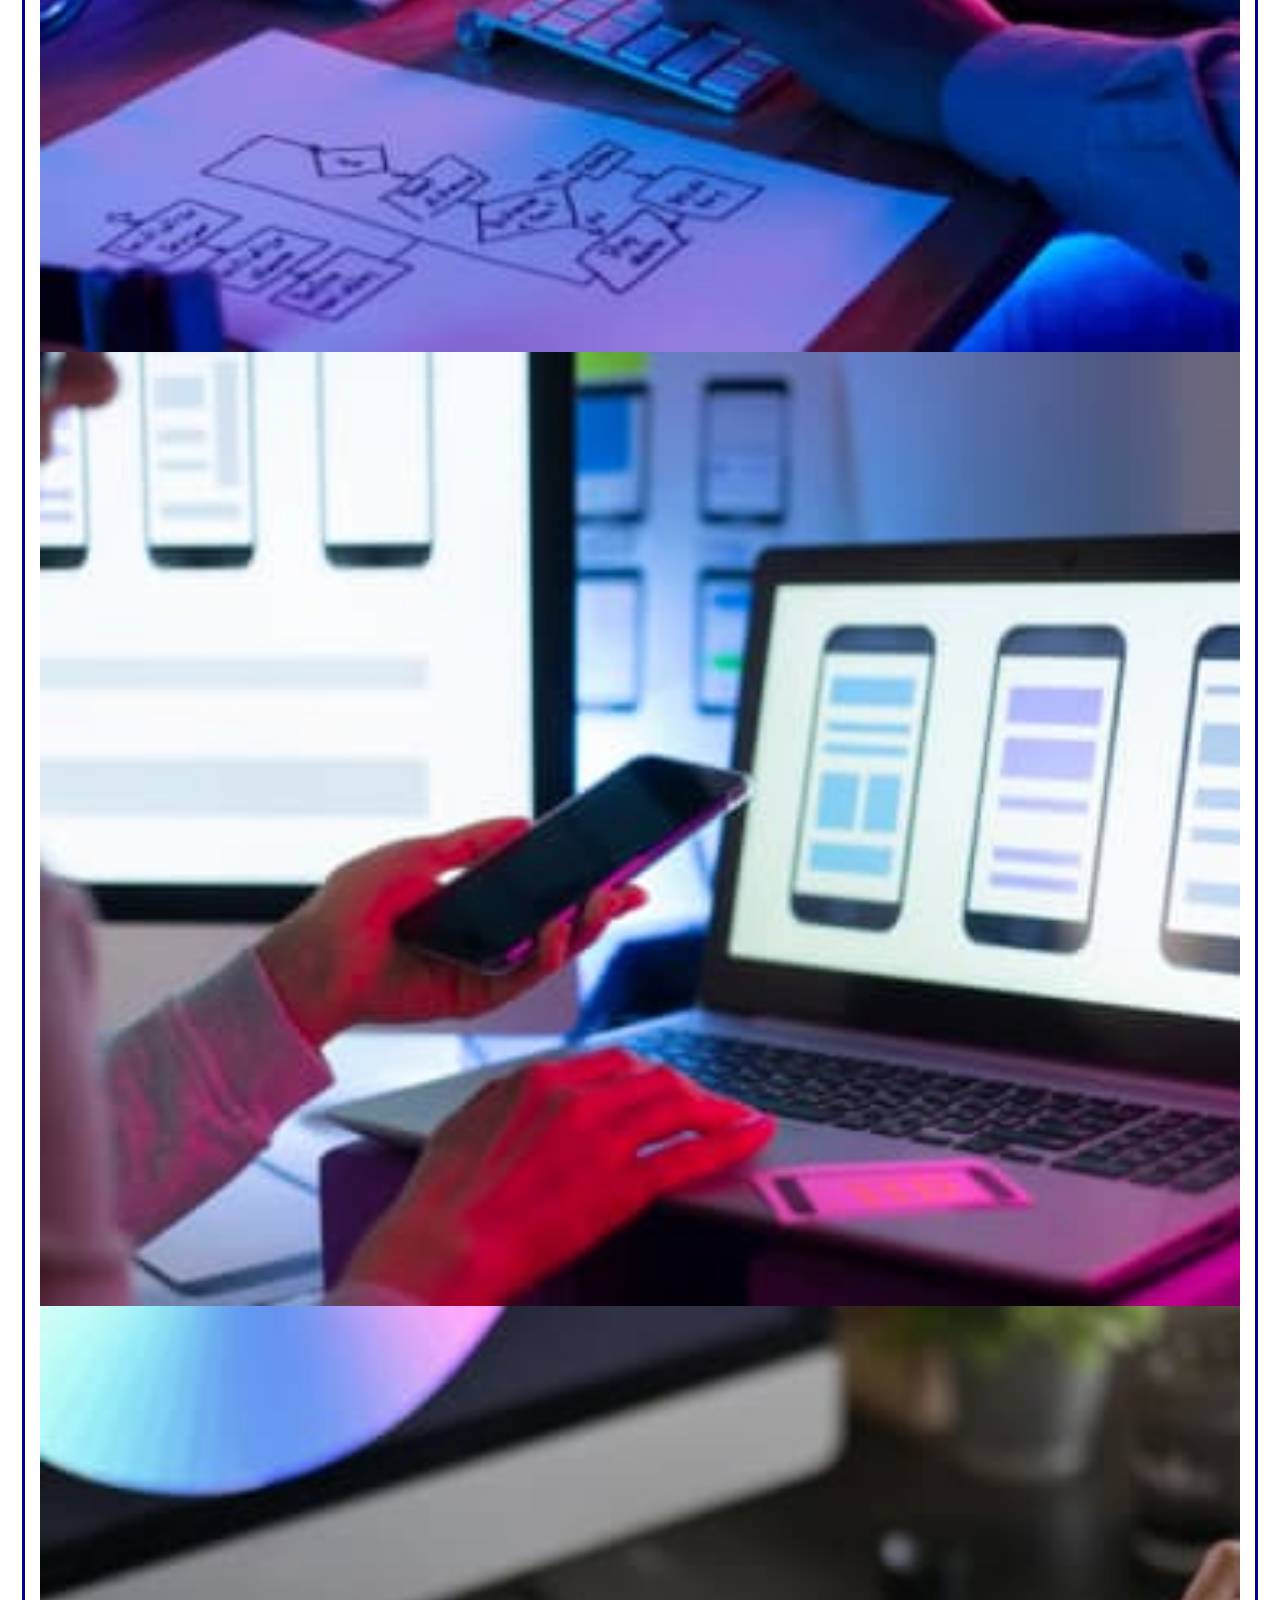
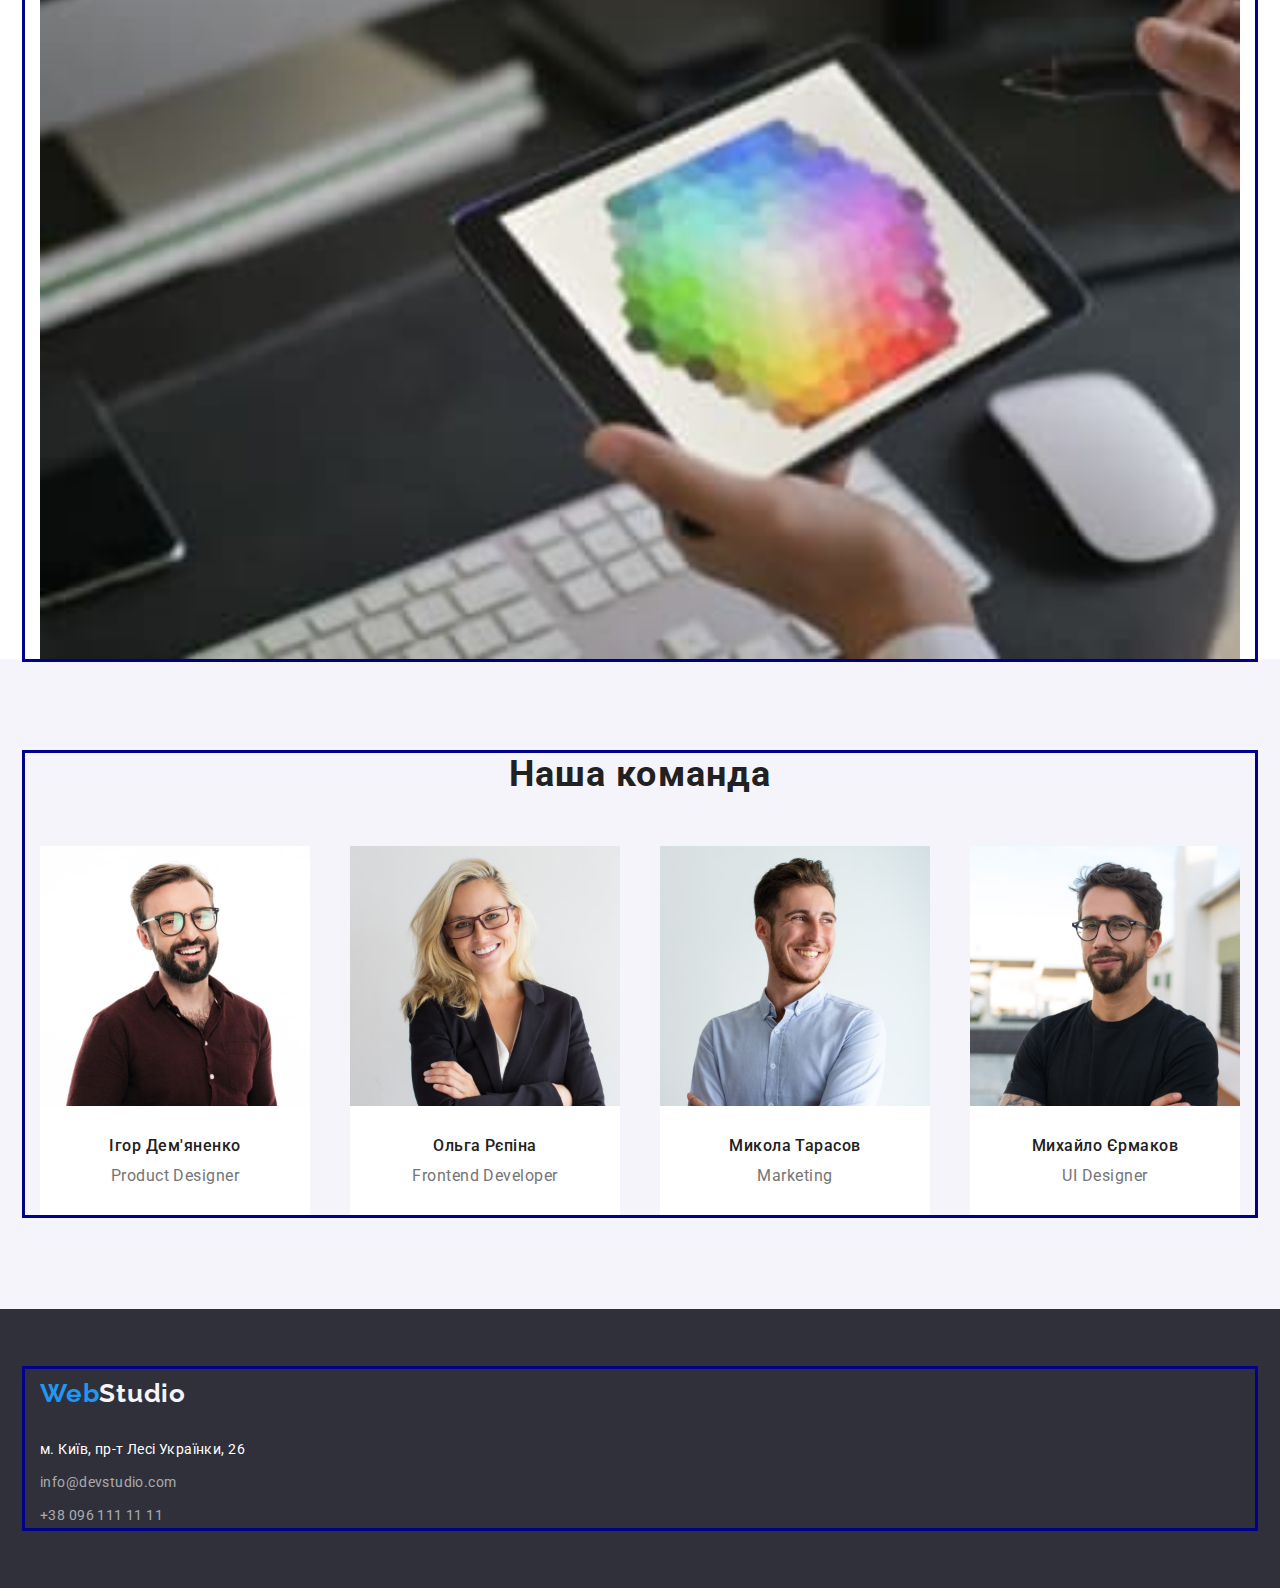
==== commit 53f7829b: "portfolio css" ====
--- a/index.html
+++ b/index.html
@@ -3,7 +3,7 @@
 <head>
     <meta charset="UTF-8" />
     <meta name="viewport" content="width=device-width, initial-scale=1.0" />
-    <title>Webstudio: Studio</title>
+    <title>Webstudio-Studio</title>
     <link rel="preconnect" href="https://fonts.googleapis.com" />
     <link rel="preconnect" href="https://fonts.gstatic.com" crossorigin />
     <link
@@ -20,7 +20,7 @@
     <header class="head">
         <div class="container head-container">
             <p class="head-logo">
-                Web<span class="head-logo-color">Studio</span>
+                Web<span class="head-logocolored">Studio</span>
             </p>
             <ul class="head-list">
                 <li class="head-item">
@@ -105,7 +105,7 @@
         </section>
         <section class="colleagues">
             <div class="container">
-                <h2 class="colleagues-tytle">Наша команда</h2>
+                <h2 class="colleagues-title">Наша команда</h2>
                 <ul class="colleagues-list">
                     <li class="colleagues-item">
                         <img src="./images/img4.jpg" alt="Ігор Дем'яненко" class="colleagues-picture" />
@@ -139,16 +139,16 @@
             </div>
         </section>
     </main>
-    <footer class="basement">
+    <footer class="footer">
         <div class="container">
-            <p class="basement-logo">
-                Web<span class="basement-logo-color">Studio</span>
+            <p class="footer-logo">
+                Web<span class="footer-logocolored">Studio</span>
             </p>
-            <address class="basement-address-special">
+            <address class="footer-addressfavorites">
                 м. Київ, пр-т Лесі Українки, 26
             </address>
-            <address class="basement-address">info@devstudio.com</address>
-            <address class="basement-address">+38 096 111 11 11</address>
+            <address class="footer-address">info@devstudio.com</address>
+            <address class="footer-address">+38 096 111 11 11</address>
         </div>
     </footer>
 </body>
--- a/style.css
+++ b/style.css
@@ -39,7 +39,7 @@
     letter-spacing: 0.78px;
 }
 
-.head-logo-color {
+.head-logocolored {
     color: var(--text-color);
 }
 
@@ -149,26 +149,6 @@
     letter-spacing: 0.42px;
 }
 
-.about {
-    padding-bottom: 94px;
-}
-
-.about-list {
-    display: flex;
-    justify-content: space-between;
-}
-
-.about-title {
-    color: var(--text-color);
-    font-size: 36px;
-    font-weight: 700;
-    line-height: 1.2;
-    letter-spacing: 1.08px;
-    display: flex;
-    justify-content: center;
-    margin-bottom: 50px;
-}
-
 .colleagues {
     padding-top: 94px;
     padding-bottom: 94px;
@@ -189,7 +169,7 @@
     background-color: #FFF;
 }
 
-.colleagues-tytle {
+.colleagues-title {
     color: var(--text-color);
     font-size: 36px;
     font-weight: 700;
@@ -221,13 +201,85 @@
     padding-bottom: 30px;
 }
 
-.basement {
+.base-buttonlist {
+    display: flex;
+    flex-direction: row;
+    justify-content: center;
+    gap: 8px;
+    margin-bottom: 50px;
+}
+
+.base-button {
+    color: var(--text-color);
+    background: var(--button-color);
+    font-family: Roboto;
+    font-size: 16px;
+    line-height: 1.6;
+    width: 125px;
+    height: 38px;
+    flex-shrink: 0;
+    border-radius: 7px;
+    border: none;
+}
+
+.base-button:hover {
+ background: var(--overlay-color);
+ color: var(--button-color);
+}
+
+.base-poster {
+    display: flex;
+    flex-wrap: wrap;
+    gap: 30px;
+}
+
+.base-posters {
+    flex-basis: calc((100% - 60px) / 3);
+}
+
+.base-containre{
+    padding-left: 24px;
+border: 1px solid #EEE;
+
+}
+
+
+.base-picture{
+width: 370px;
+height: 294px;
+}
+
+
+.base-name{
+    color: var(--text-color);
+width: 332px;
+font-size: 18px;
+font-weight: 700;
+line-height: 2; 
+letter-spacing: 1.08px;
+margin-bottom: 4px;
+padding-top: 20px;
+
+}
+
+.base-text{
+    color: var(--content-color);
+    width: 332px;
+font-size: 16px;
+font-weight: 400;
+line-height: 1.9;
+letter-spacing: 0.48px;
+padding-bottom: 20px;
+
+}
+
+.footer{
     background: var(--footer-color);
     padding-top: 60px;
     padding-bottom: 60px;
 }
 
-.basement-logo {
+.footer-logo{
     color: var(--overlay-color);
     font-family: Raleway;
     font-size: 26px;
@@ -239,141 +291,25 @@
 
 
 
-.basement-logo-color {
+.footer-logocolored {
     color: var(--button-color);
 }
 
-.basement-address {
+.footer-address{
     color: rgba(255, 255, 255, 0.60);
-    font-size: 14px;
-    font-style: normal;
-    font-weight: 400;
-    line-height: 1.7;
-    letter-spacing: 0.42px;
-    margin-top: 9px;
-}
-
-.basement-address-special {
-    color: #FFF;
-    font-style: normal;
-    font-size: 14px;
-    font-weight: 400;
-    line-height: 1.7;
-    letter-spacing: 0.42px;
-}
-
-.navigation-title {
-    color: var(--texts-color);
-    font-size: 14px;
-    font-weight: 500;
-    line-height: normal;
-    letter-spacing: 0.28px;
-}
-
-.navigation-title:hover {
-    color: #2196F3;
-}
-
-.navigation-address {
-    color: var(--contents-color);
-    font-size: 14px;
-    font-weight: 500;
-    line-height: normal;
-    letter-spacing: 0.28px;
-}
-
-.navigation-address:hover {
-    color: #2196F3;
-}
-
-.works-button {
-    color: var(--texts-color);
-    text-align: center;
-    font-size: 16px;
-    font-weight: 500;
-    line-height: 1.6;
-    letter-spacing: 0.48px;
-}
-
-.works-button:hover .workers-title {
-    color: var(--texts-color);
-    font-size: 18px;
-    font-weight: 700;
-    line-height: 2;
-    letter-spacing: 1.08px;
-}
-
-.workers-text {
-    color: var(--contents-color);
-    font-size: 16px;
-    font-weight: 400;
-    line-height: 1.87;
-    letter-spacing: 0.48px;
-}
-
-.cellar-street {
-    color: #FFF;
-    font-family: Roboto;
-    font-size: 14px;
-    font-weight: 400;
-    line-height: 1.7;
-    letter-spacing: 0.42px;
-}
-
-.cellar-email {
-    color: rgba(255, 255, 255, 0.60);
-    font-family: Roboto;
-    font-size: 14px;
-    font-weight: 400;
-    line-height: 1.7;
-    letter-spacing: 0.42px;
-}
-
-.cellar-tell {
-    color: rgba(255, 255, 255, 0.60);
-    font-family: Roboto;
-    font-size: 14px;
-    font-weight: 400;
-    line-height: 1.7;
-    letter-spacing: 0.42px;
-}
-
-.basement-first {
-    color: #2196F3;
-    font-family: Raleway;
-    font-size: 26px;
-    font-style: normal;
-    font-weight: 700;
-    line-height: 138, 46%;
-    letter-spacing: 0.78px;
-}
-
-.nav-first {
-    color: #2196F3;
-    font-family: Raleway;
-    font-size: 26px;
-    font-style: normal;
-    font-weight: 700;
-    line-height: 138, 46%;
-    letter-spacing: 0.78px;
-}
-
-.basement-second {
-    color: #000;
-    font-family: Raleway;
-    font-size: 26px;
-    font-style: normal;
-    font-weight: 700;
-    line-height: 138, 46%;
-    letter-spacing: 0.78px;
-}
-
-.nav-second {
-    color: #000;
-    font-family: Raleway;
-    font-size: 26px;
-    font-style: normal;
-    font-weight: 700;
-    line-height: 138, 46%;
-    letter-spacing: 0.78px;
+font-size: 14px;
+font-style: normal;
+font-weight: 400;
+line-height: 1.7;
+letter-spacing: 0.42px;
+margin-top: 9px;
+}
+
+.footer-addressfavorites {
+    color: #FFF;  
+font-style: normal;
+font-size: 14px;
+font-weight: 400;
+line-height: 1.7;
+letter-spacing: 0.42px;
 }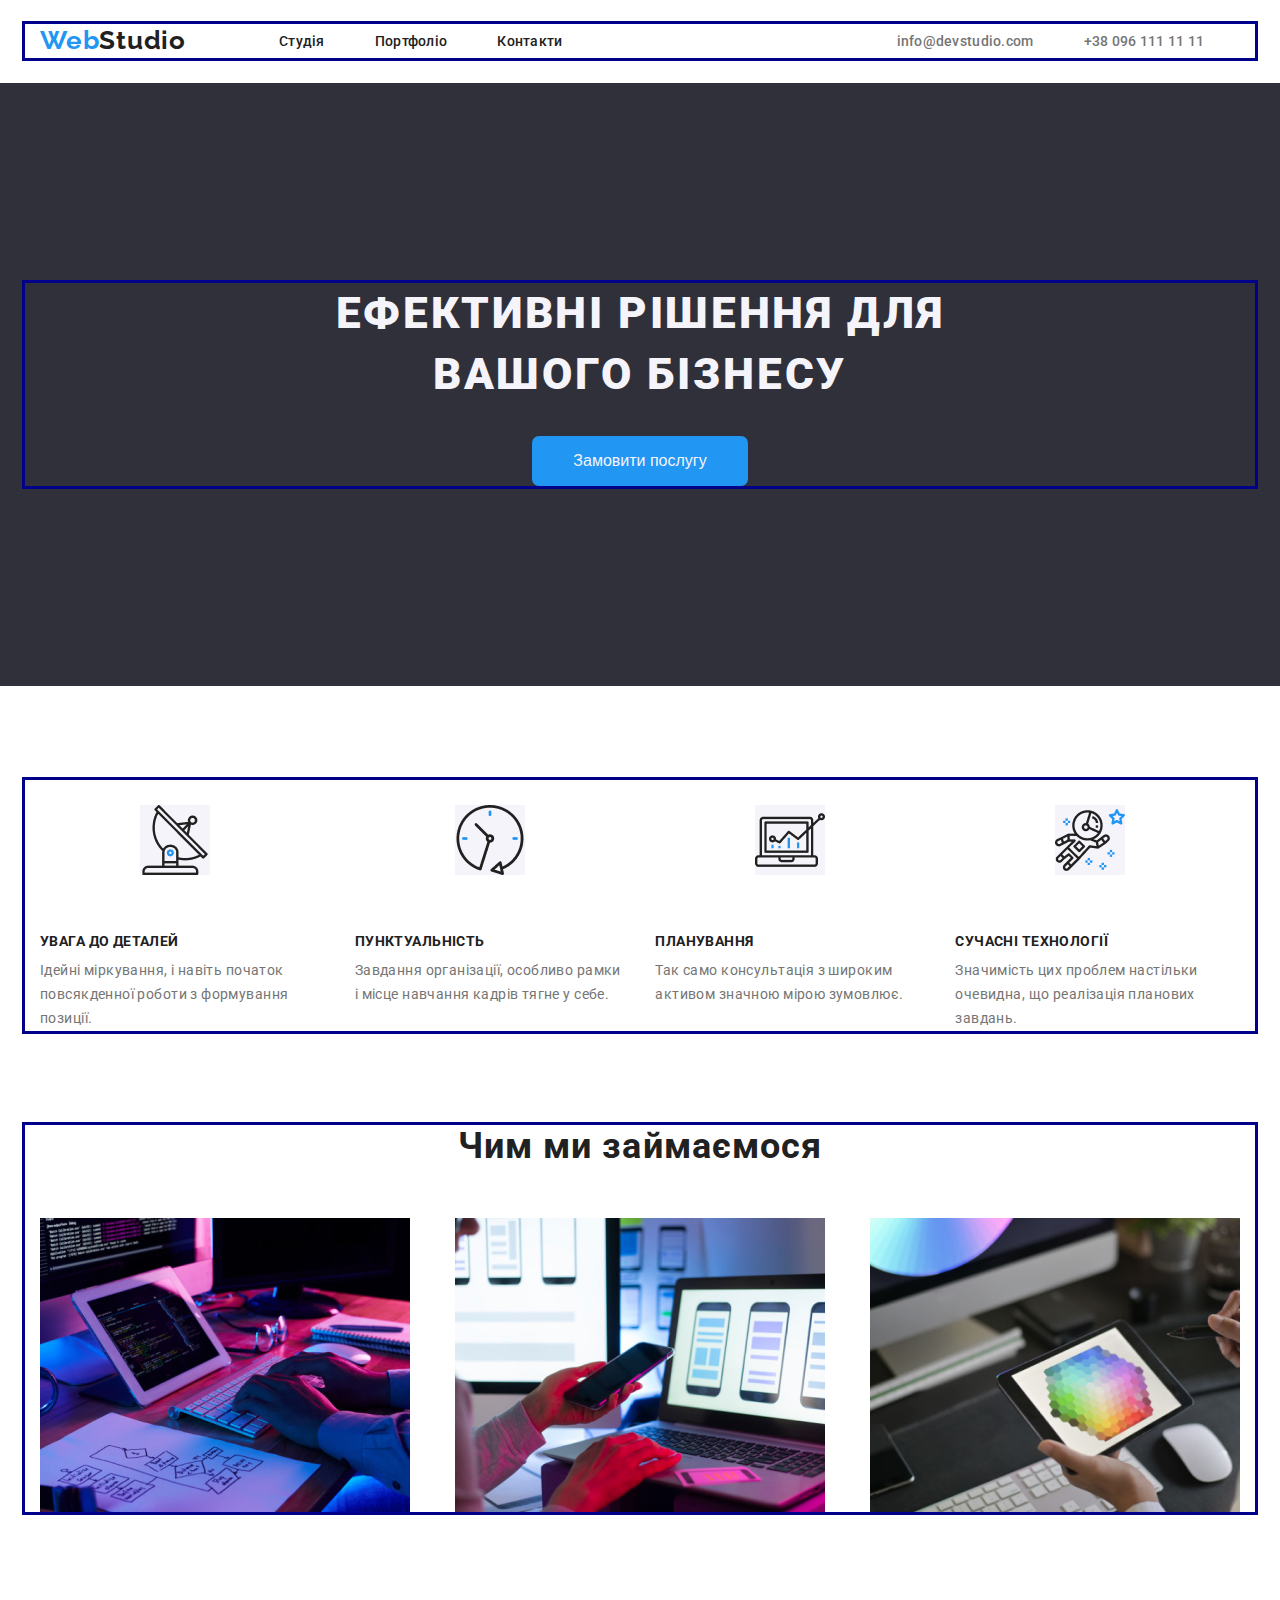
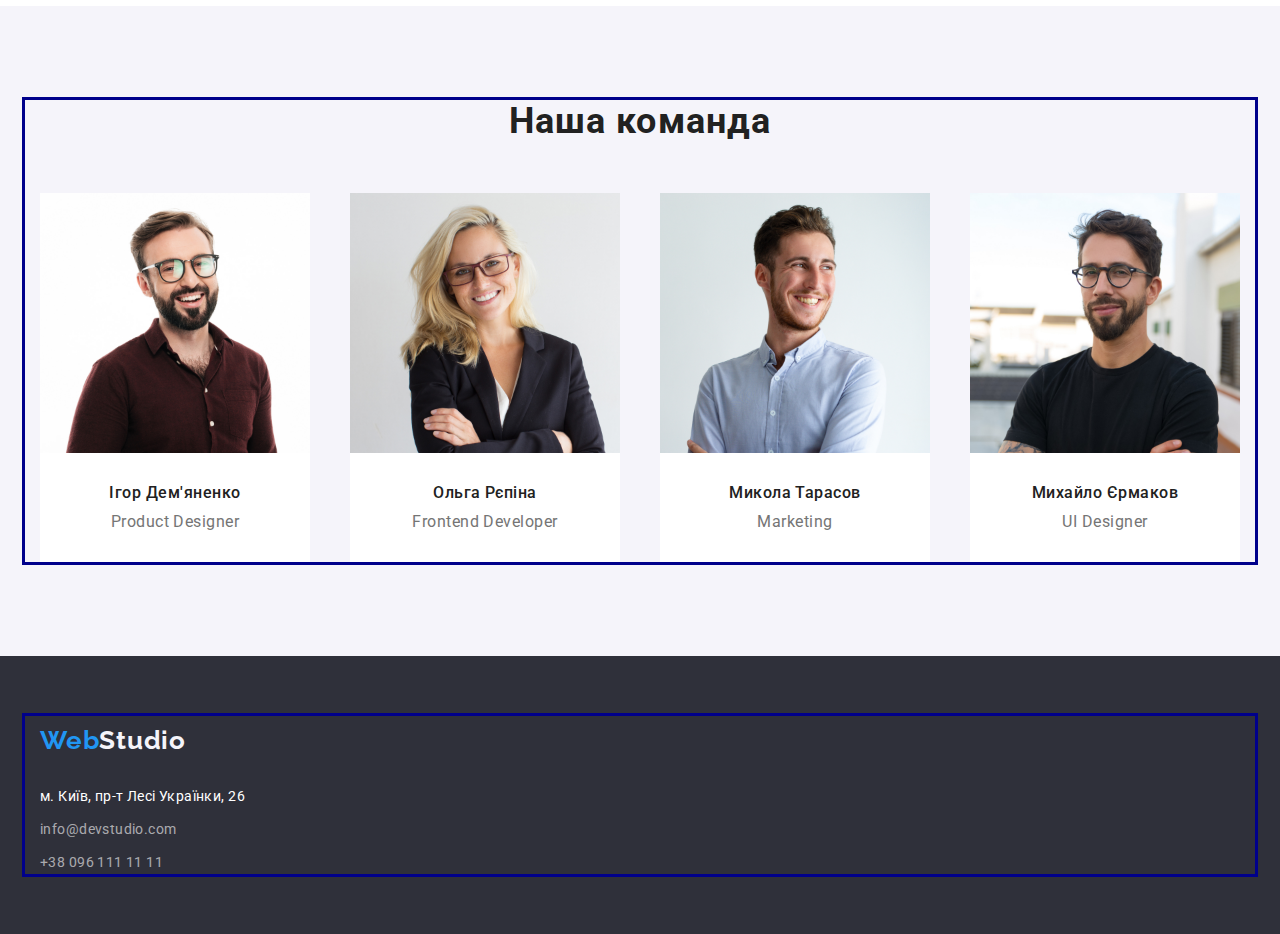
==== commit bc07e13e: "pistures optimization" ====
--- a/index.html
+++ b/index.html
@@ -92,13 +92,13 @@
                 <h2 class="about-title">Чим ми займаємося</h2>
                 <ul class="about-list">
                     <li class="about-listitem">
-                        <img src="./images/img1.jpg" alt="work with computer" class="about-picture" />
+                        <img src="./images/image1.jpg" alt="work with computer" class="about-picture" />
                     </li>
                     <li class="about-listitem">
-                        <img src="./images/img2.jpg" alt="work with phone" class="about-picture" />
+                        <img src="./images/image2.jpg" alt="work with phone" class="about-picture" />
                     </li>
                     <li class="about-listitem">
-                        <img src="./images/img3.jpg" alt="design work" class="about-picture" />
+                        <img src="./images/image3.jpg" alt="design work" class="about-picture" />
                     </li>
                 </ul>
             </div>
@@ -108,28 +108,28 @@
                 <h2 class="colleagues-title">Наша команда</h2>
                 <ul class="colleagues-list">
                     <li class="colleagues-item">
-                        <img src="./images/img4.jpg" alt="Ігор Дем'яненко" class="colleagues-picture" />
+                        <img src="./images/image4.jpg" alt="Ігор Дем'яненко" class="colleagues-picture" />
                         <div class="colleagues-containre">
                             <h3 class="colleagues-worker">Ігор Дем'яненко</h3>
                             <p class="colleagues-text">Product Designer</p>
                         </div>
                     </li>
                     <li class="colleagues-item">
-                        <img src="./images/img5.jpg" alt="Ольга Рєпіна" class="colleagues-picture" />
+                        <img src="./images/image5.jpg" alt="Ольга Рєпіна" class="colleagues-picture" />
                         <div class="colleagues-containre">
                             <h3 class="colleagues-worker">Ольга Рєпіна</h3>
                             <p class="colleagues-text">Frontend Developer</p>
                         </div>
                     </li>
                     <li class="colleagues-item">
-                        <img src="./images/img6.jpg" alt="Микола Тарасов" class="colleagues-picture" />
+                        <img src="./images/image6.jpg" alt="Микола Тарасов" class="colleagues-picture" />
                         <div class="colleagues-containre">
                             <h3 class="colleagues-worker">Микола Тарасов</h3>
                             <p class="colleagues-text">Marketing</p>
                         </div>
                     </li>
                     <li class="colleagues-item">
-                        <img src="./images/img7.jpg" alt="Михайло Єрмаков" class="colleagues-picture" />
+                        <img src="./images/image7.jpg" alt="Михайло Єрмаков" class="colleagues-picture" />
                         <div class="colleagues-containre">
                             <h3 class="colleagues-worker">Михайло Єрмаков</h3>
                             <p class="colleagues-text">UI Designer</p>
--- a/style.css
+++ b/style.css
@@ -149,6 +149,70 @@
     letter-spacing: 0.42px;
 }
 
+.care-item:nth-child(1)::before {
+    content: '';
+    display: inline-block;
+    width: 270px;
+    height: 120px;
+    margin-bottom: 30px;
+    background-image: url(../images/care1.png );
+    background-position: 50% 50% ;
+    background-repeat: no-repeat;
+}
+
+.care-item:nth-child(2)::before {
+    content: '';
+    display: inline-block;
+    width: 270px;
+    height: 120px;
+    margin-bottom: 30px;
+    background-image: url(../images/care2.png );
+    background-position: 50% 50% ;
+    background-repeat: no-repeat;
+}
+
+.care-item:nth-child(3)::before {
+    content: '';
+    display: inline-block;
+    width: 270px;
+    height: 120px;
+    margin-bottom: 30px;
+    background-image: url(../images/care3.png );
+    background-position: 50% 50% ;
+    background-repeat: no-repeat;
+}
+
+.care-item:nth-child(4)::before {
+    content: '';
+    display: inline-block;
+    width: 270px;
+    height: 120px;
+    margin-bottom: 30px;
+    background-image: url(../images/care4.png );
+    background-position: 50% 50% ;
+    background-repeat: no-repeat;
+}
+
+.about {
+    padding-bottom: 94px;
+}
+
+.about-title {
+    color: var(--text-color);
+    font-size: 36px;
+    font-weight: 700;
+    line-height: 1.2;
+    letter-spacing: 1.08px;
+    display: flex;
+    justify-content: center;
+    margin-bottom: 50px;
+}
+
+.about-list {
+    display: flex;
+    justify-content: space-between;
+}
+
 .colleagues {
     padding-top: 94px;
     padding-bottom: 94px;
@@ -223,8 +287,8 @@
 }
 
 .base-button:hover {
- background: var(--overlay-color);
- color: var(--button-color);
+    background: var(--overlay-color);
+    color: var(--button-color);
 }
 
 .base-poster {
@@ -237,49 +301,49 @@
     flex-basis: calc((100% - 60px) / 3);
 }
 
-.base-containre{
+.base-containre {
     padding-left: 24px;
-border: 1px solid #EEE;
-
-}
-
-
-.base-picture{
-width: 370px;
-height: 294px;
-}
-
-
-.base-name{
-    color: var(--text-color);
-width: 332px;
-font-size: 18px;
-font-weight: 700;
-line-height: 2; 
-letter-spacing: 1.08px;
-margin-bottom: 4px;
-padding-top: 20px;
-
-}
-
-.base-text{
+    border: 1px solid #EEE;
+
+}
+
+
+.base-picture {
+    width: 370px;
+    height: 294px;
+}
+
+
+.base-name {
+    color: var(--text-color);
+    width: 332px;
+    font-size: 18px;
+    font-weight: 700;
+    line-height: 2;
+    letter-spacing: 1.08px;
+    margin-bottom: 4px;
+    padding-top: 20px;
+
+}
+
+.base-text {
     color: var(--content-color);
     width: 332px;
-font-size: 16px;
-font-weight: 400;
-line-height: 1.9;
-letter-spacing: 0.48px;
-padding-bottom: 20px;
-
-}
-
-.footer{
+    font-size: 16px;
+    font-weight: 400;
+    line-height: 1.9;
+    letter-spacing: 0.48px;
+    padding-bottom: 20px;
+
+}
+
+.footer {
     background: var(--footer-color);
     padding-top: 60px;
     padding-bottom: 60px;
 }
 
-.footer-logo{
+.footer-logo {
     color: var(--overlay-color);
     font-family: Raleway;
     font-size: 26px;
@@ -295,21 +359,21 @@
     color: var(--button-color);
 }
 
-.footer-address{
+.footer-address {
     color: rgba(255, 255, 255, 0.60);
-font-size: 14px;
-font-style: normal;
-font-weight: 400;
-line-height: 1.7;
-letter-spacing: 0.42px;
-margin-top: 9px;
+    font-size: 14px;
+    font-style: normal;
+    font-weight: 400;
+    line-height: 1.7;
+    letter-spacing: 0.42px;
+    margin-top: 9px;
 }
 
 .footer-addressfavorites {
-    color: #FFF;  
-font-style: normal;
-font-size: 14px;
-font-weight: 400;
-line-height: 1.7;
-letter-spacing: 0.42px;
+    color: #FFF;
+    font-style: normal;
+    font-size: 14px;
+    font-weight: 400;
+    line-height: 1.7;
+    letter-spacing: 0.42px;
 }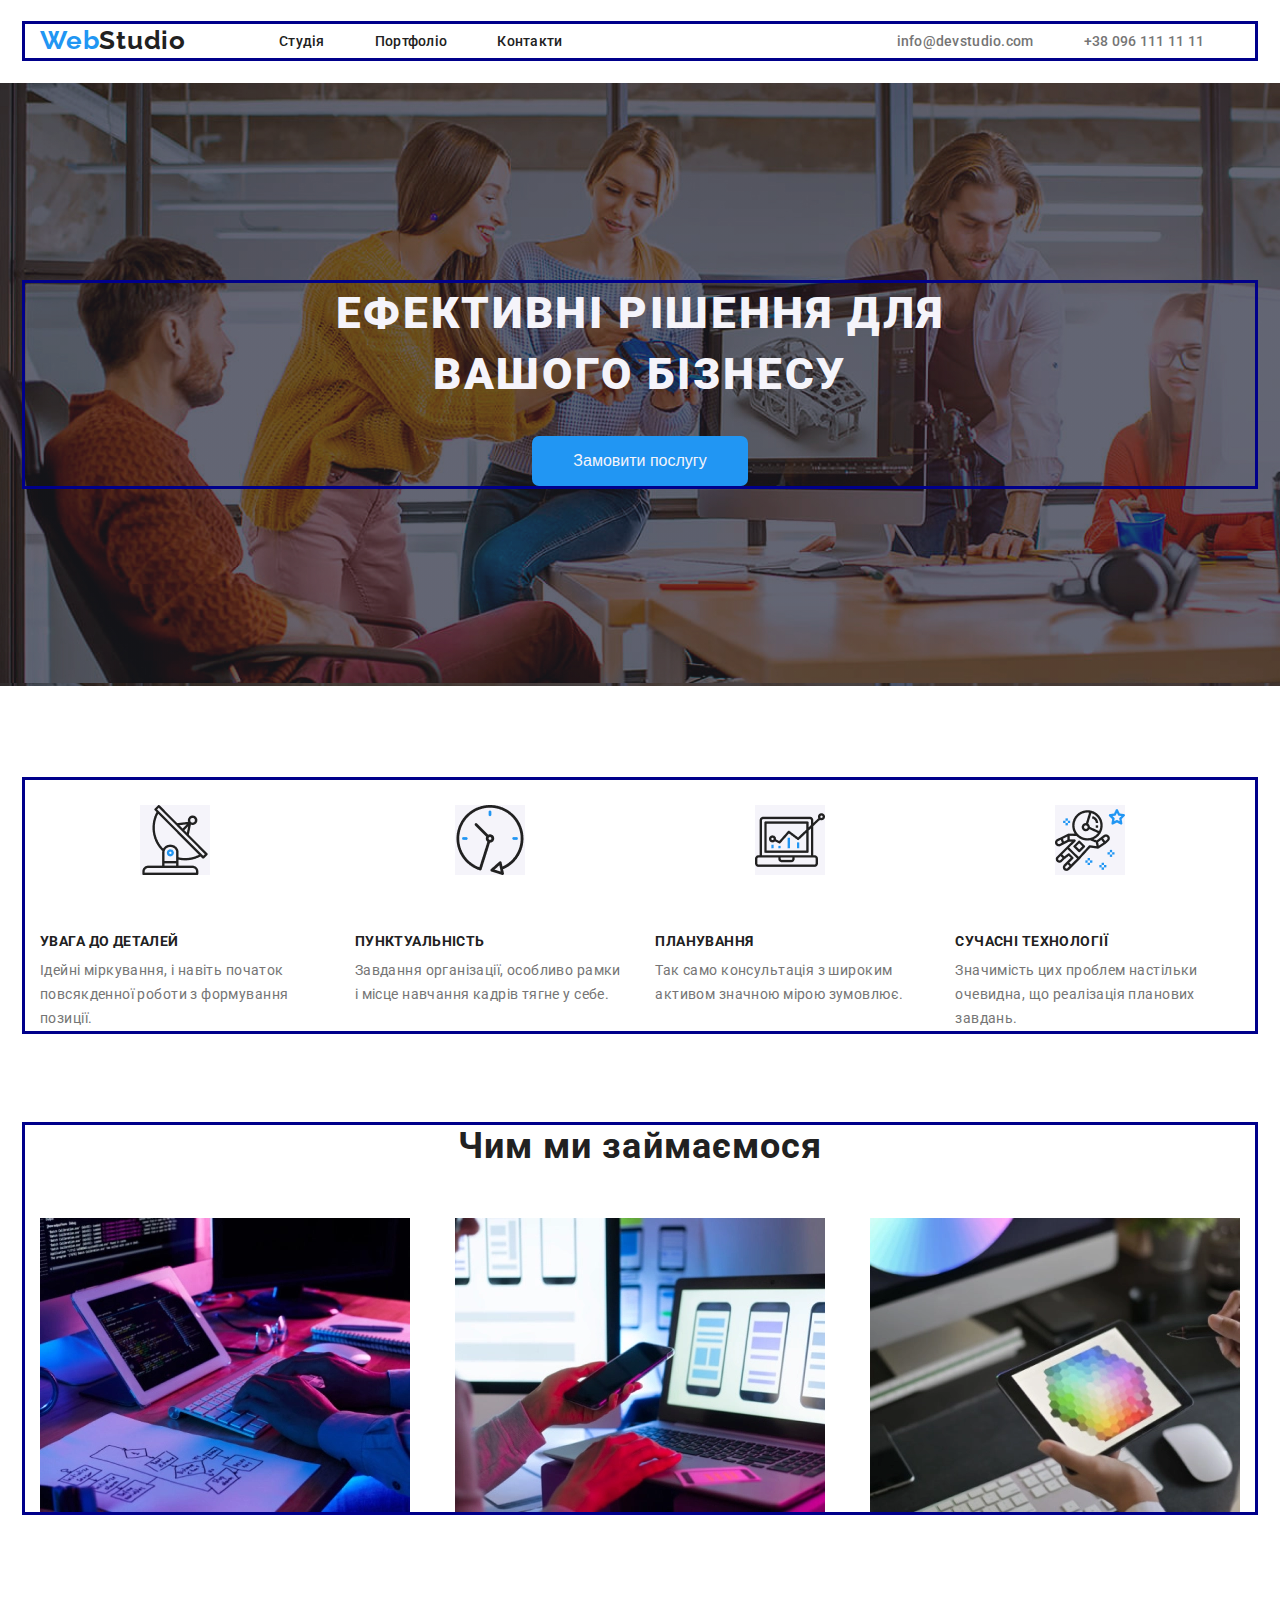
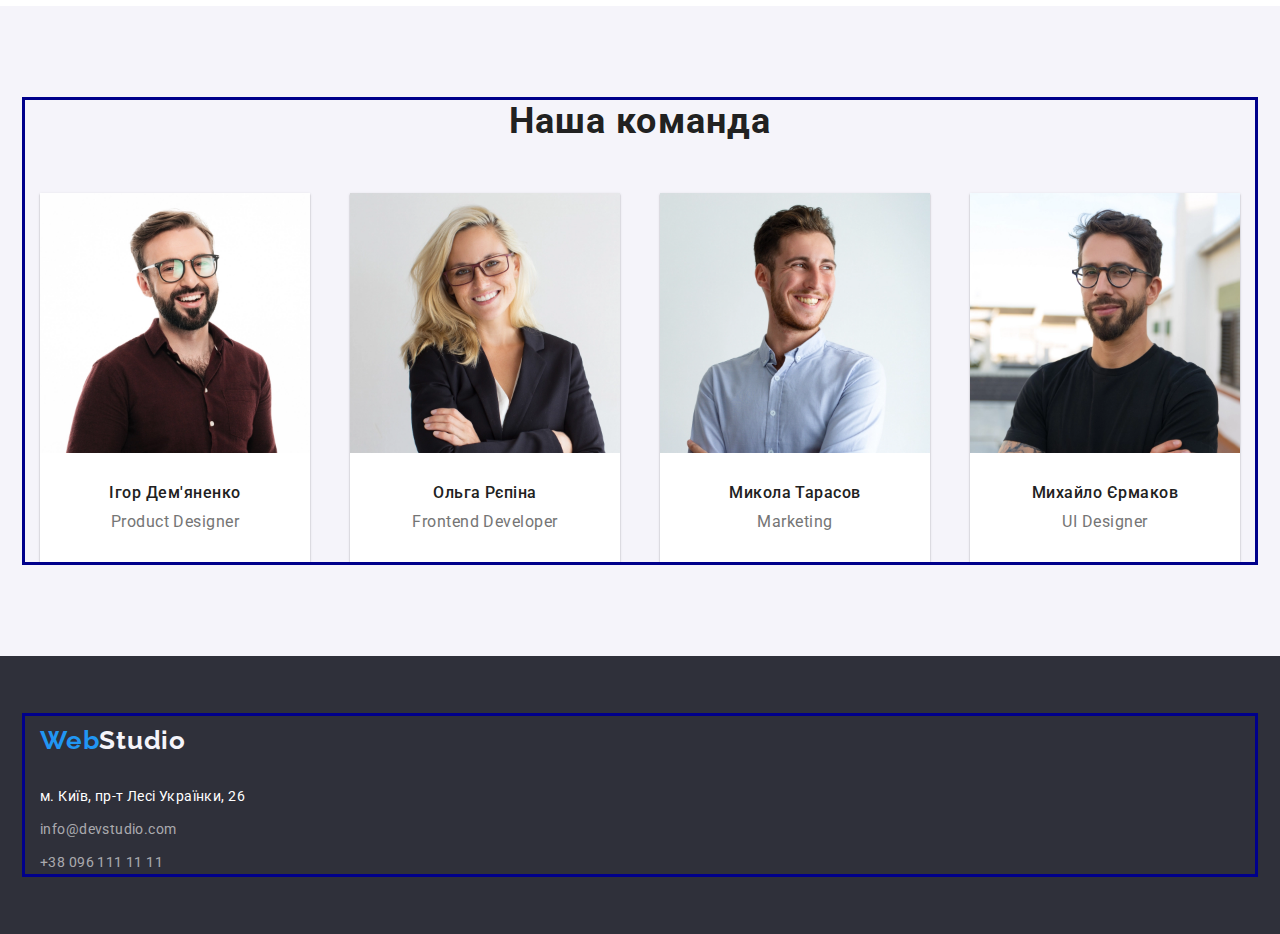
==== commit 6dccab88: "hw-17 rebuild" ====
--- a/index.html
+++ b/index.html
@@ -92,13 +92,13 @@
                 <h2 class="about-title">Чим ми займаємося</h2>
                 <ul class="about-list">
                     <li class="about-listitem">
-                        <img src="./images/image1.jpg" alt="work with computer" class="about-picture" />
+                        <img src="./images/image1.webp" alt="work with computer" class="about-picture" />
                     </li>
                     <li class="about-listitem">
-                        <img src="./images/image2.jpg" alt="work with phone" class="about-picture" />
+                        <img src="./images/image2.webp" alt="work with phone" class="about-picture" />
                     </li>
                     <li class="about-listitem">
-                        <img src="./images/image3.jpg" alt="design work" class="about-picture" />
+                        <img src="./images/image3.webp" alt="design work" class="about-picture" />
                     </li>
                 </ul>
             </div>
@@ -108,28 +108,28 @@
                 <h2 class="colleagues-title">Наша команда</h2>
                 <ul class="colleagues-list">
                     <li class="colleagues-item">
-                        <img src="./images/image4.jpg" alt="Ігор Дем'яненко" class="colleagues-picture" />
+                        <img src="./images/image4.webp" alt="Ігор Дем'яненко" class="colleagues-picture" />
                         <div class="colleagues-containre">
                             <h3 class="colleagues-worker">Ігор Дем'яненко</h3>
                             <p class="colleagues-text">Product Designer</p>
                         </div>
                     </li>
                     <li class="colleagues-item">
-                        <img src="./images/image5.jpg" alt="Ольга Рєпіна" class="colleagues-picture" />
+                        <img src="./images/image5.webp" alt="Ольга Рєпіна" class="colleagues-picture" />
                         <div class="colleagues-containre">
                             <h3 class="colleagues-worker">Ольга Рєпіна</h3>
                             <p class="colleagues-text">Frontend Developer</p>
                         </div>
                     </li>
                     <li class="colleagues-item">
-                        <img src="./images/image6.jpg" alt="Микола Тарасов" class="colleagues-picture" />
+                        <img src="./images/image6.webp" alt="Микола Тарасов" class="colleagues-picture" />
                         <div class="colleagues-containre">
                             <h3 class="colleagues-worker">Микола Тарасов</h3>
                             <p class="colleagues-text">Marketing</p>
                         </div>
                     </li>
                     <li class="colleagues-item">
-                        <img src="./images/image7.jpg" alt="Михайло Єрмаков" class="colleagues-picture" />
+                        <img src="./images/image7.webp" alt="Михайло Єрмаков" class="colleagues-picture" />
                         <div class="colleagues-containre">
                             <h3 class="colleagues-worker">Михайло Єрмаков</h3>
                             <p class="colleagues-text">UI Designer</p>
--- a/style.css
+++ b/style.css
@@ -85,7 +85,7 @@
     background: var(--footer-color);
     padding-bottom: 200px;
     padding-top: 200px;
-
+    background: linear-gradient(rgba(47, 48, 58, 0.4), rgba(47, 48, 58, 0.4)), url(./images/bgimage.jpg); 
 }
 
 
@@ -105,7 +105,6 @@
 .button-container {
     display: flex;
     justify-content: center;
-
 }
 
 .advertising-button {
@@ -155,7 +154,7 @@
     width: 270px;
     height: 120px;
     margin-bottom: 30px;
-    background-image: url(../images/care1.png );
+    background-image: url(./images/care1.png );
     background-position: 50% 50% ;
     background-repeat: no-repeat;
 }
@@ -166,7 +165,7 @@
     width: 270px;
     height: 120px;
     margin-bottom: 30px;
-    background-image: url(../images/care2.png );
+    background-image: url(./images/care2.png );
     background-position: 50% 50% ;
     background-repeat: no-repeat;
 }
@@ -177,7 +176,7 @@
     width: 270px;
     height: 120px;
     margin-bottom: 30px;
-    background-image: url(../images/care3.png );
+    background-image: url(./images/care3.png );
     background-position: 50% 50% ;
     background-repeat: no-repeat;
 }
@@ -188,7 +187,7 @@
     width: 270px;
     height: 120px;
     margin-bottom: 30px;
-    background-image: url(../images/care4.png );
+    background-image: url(./images/care4.png );
     background-position: 50% 50% ;
     background-repeat: no-repeat;
 }
@@ -263,6 +262,10 @@
     letter-spacing: 0.48px;
     margin-top: 10px;
     padding-bottom: 30px;
+}
+
+.colleagues-item {
+    box-shadow: 0 2px 1px 0 rgba(0, 0, 0, 0.2), 0 1px 1px 0 rgba(0, 0, 0, 0.14), 0 1px 3px 0 rgba(0, 0, 0, 0.12);
 }
 
 .base-buttonlist {
@@ -289,6 +292,7 @@
 .base-button:hover {
     background: var(--overlay-color);
     color: var(--button-color);
+    box-shadow: 1px 4px 6px 0 rgba(0, 0, 0, 0.16), 0 4px 4px 0 rgba(0, 0, 0, 0.06), 0 1px 1px 0 rgba(0, 0, 0, 0.12);
 }
 
 .base-poster {
@@ -301,7 +305,11 @@
     flex-basis: calc((100% - 60px) / 3);
 }
 
-.base-containre {
+.base-posters:hover {
+    box-shadow: 1px 4px 6px 0 rgba(0, 0, 0, 0.16), 0 4px 4px 0 rgba(0, 0, 0, 0.06), 0 1px 1px 0 rgba(0, 0, 0, 0.12);
+}
+
+.base-container {
     padding-left: 24px;
     border: 1px solid #EEE;
 
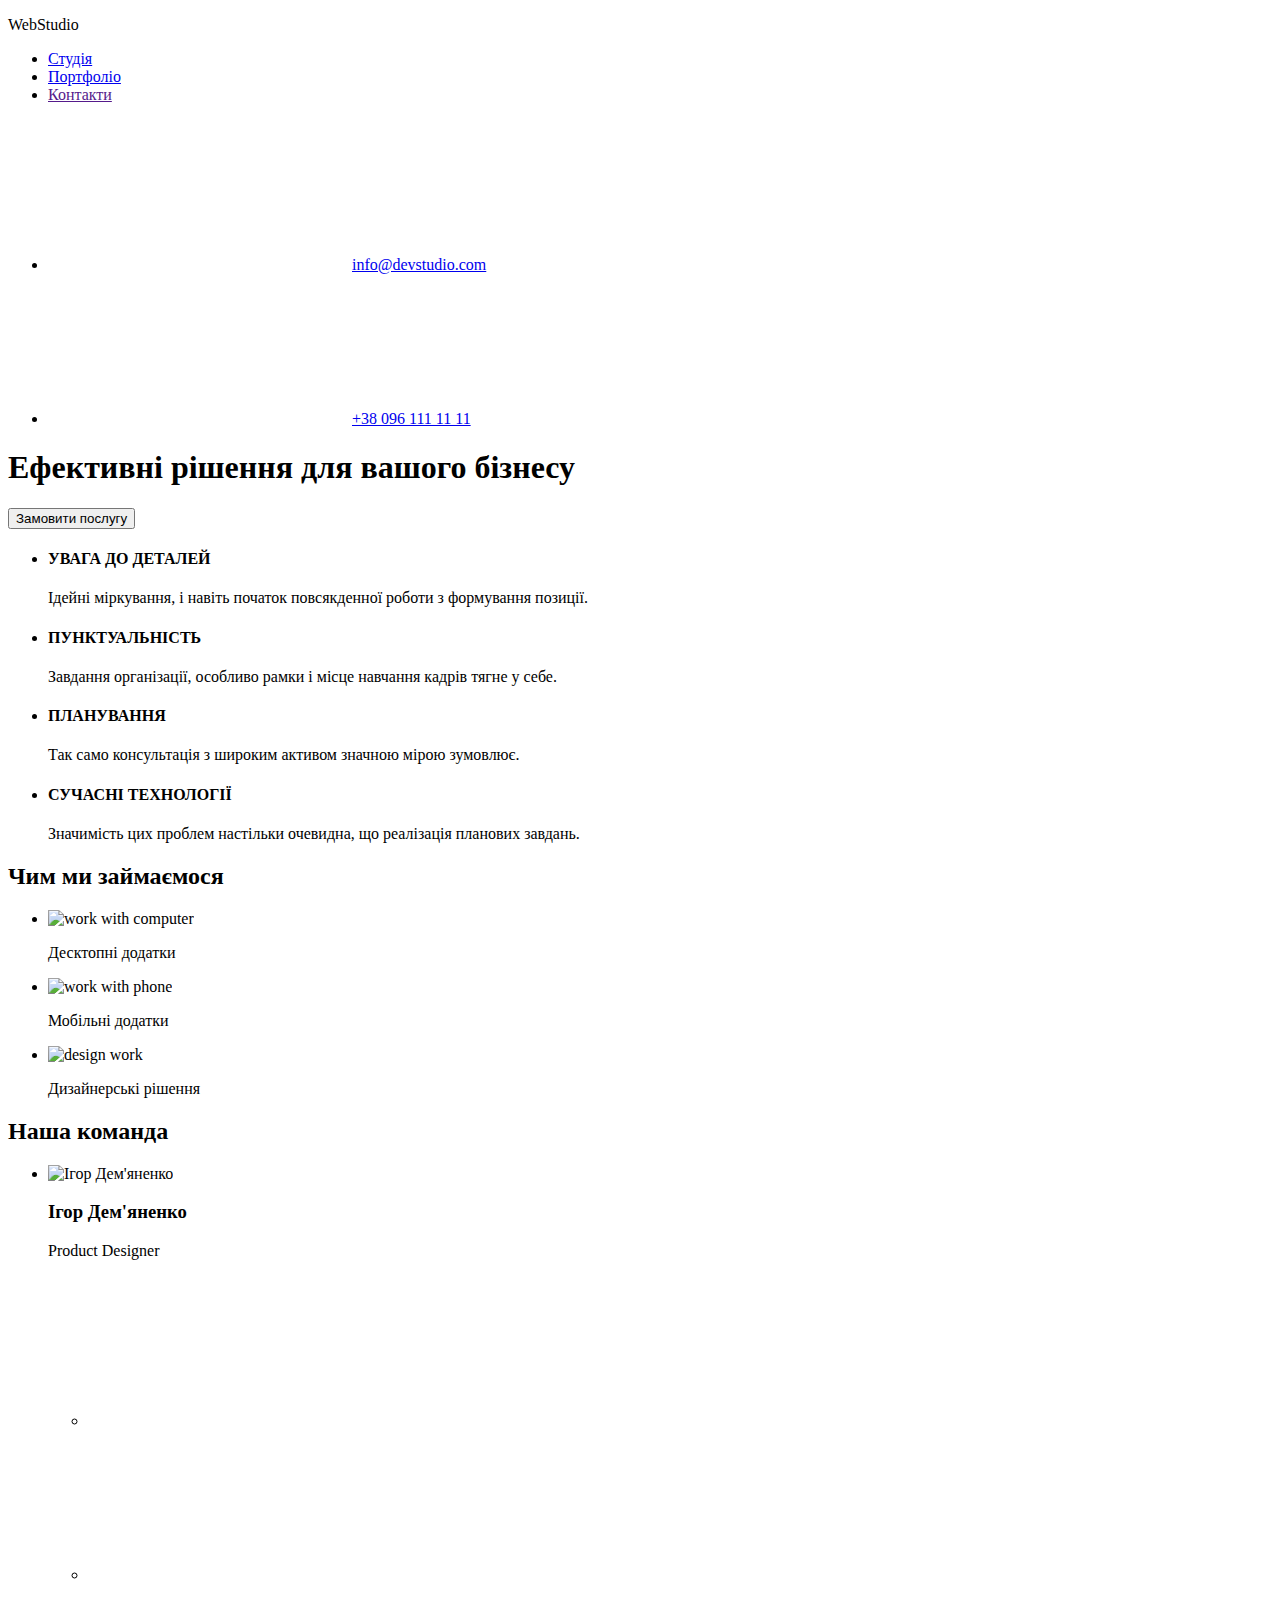
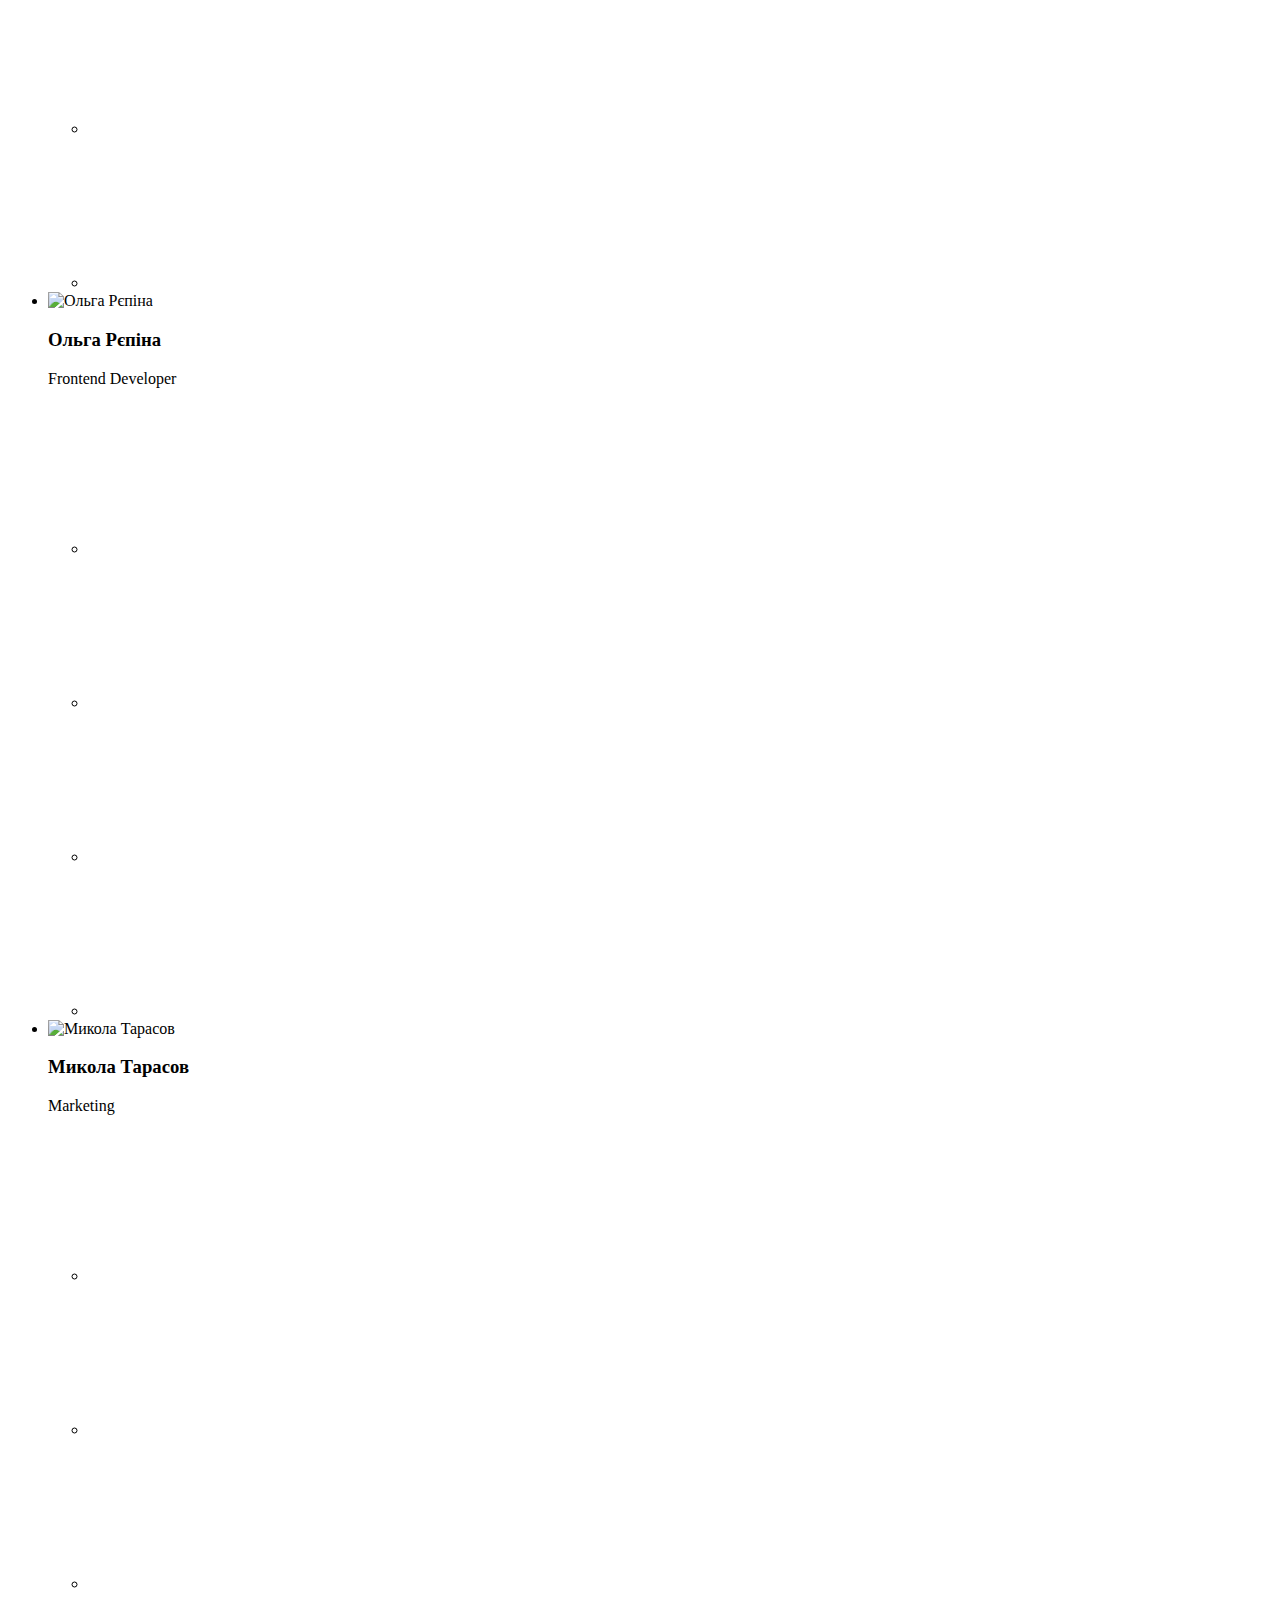
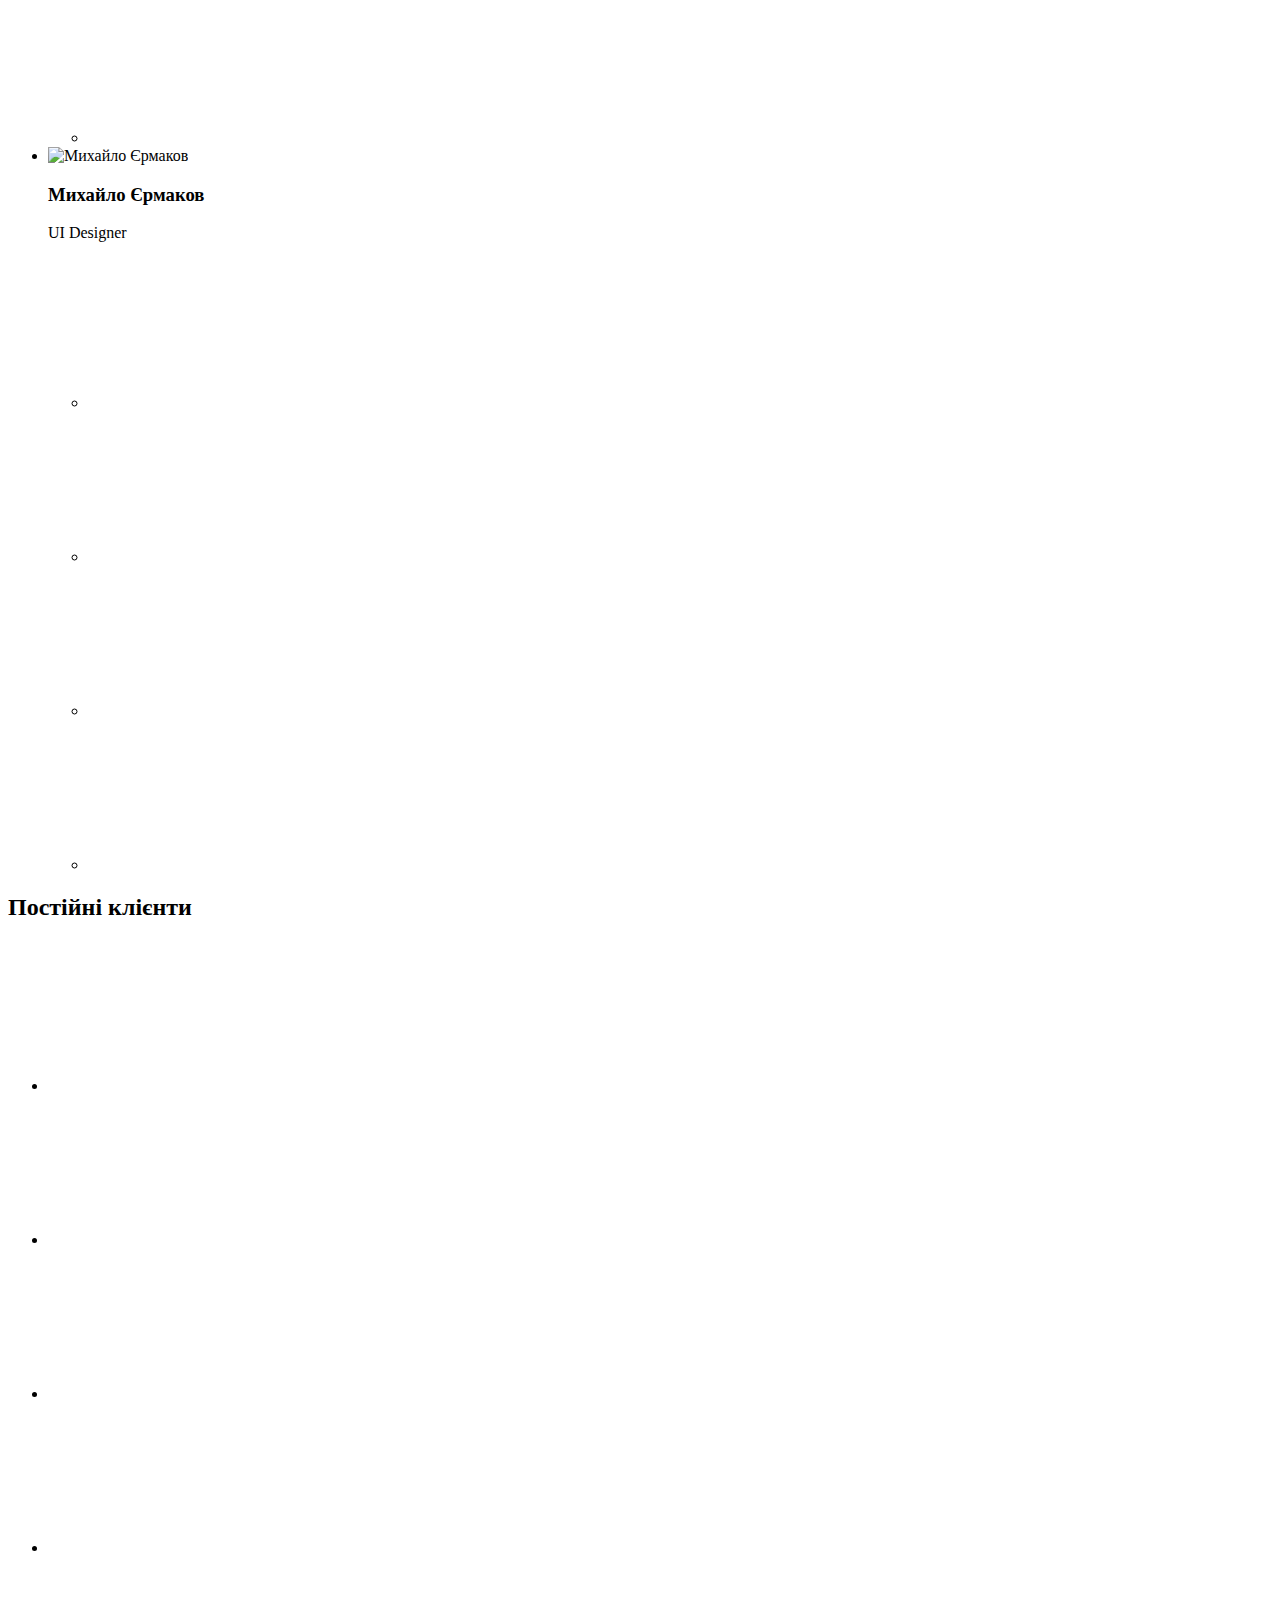
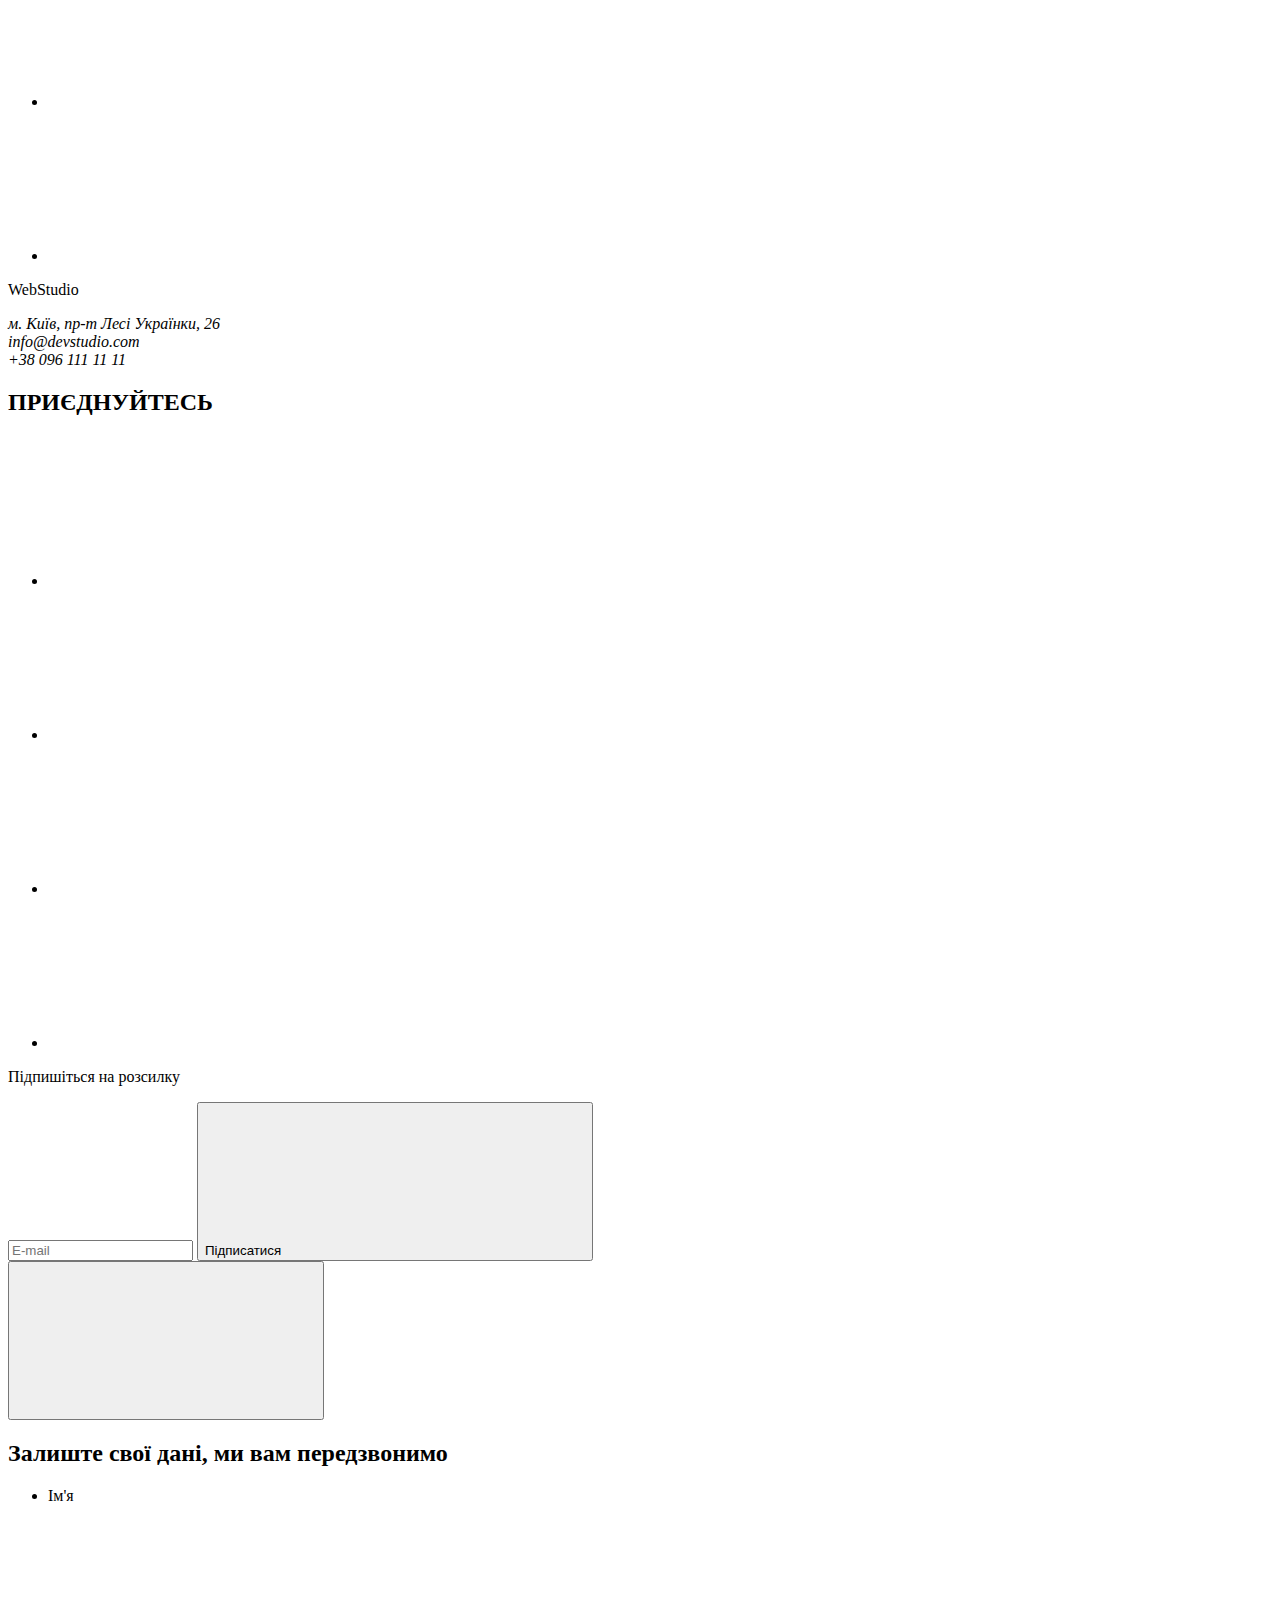
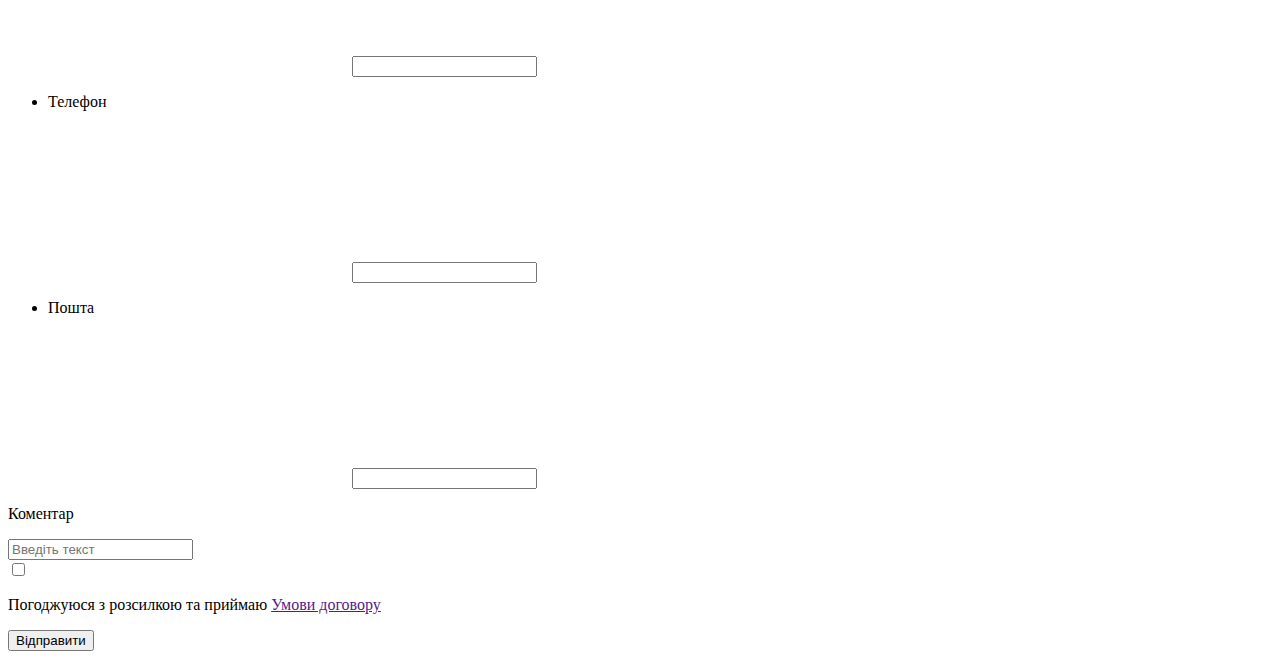
==== commit 24b390ca: "." ====
--- a/index.html
+++ b/index.html
@@ -1,156 +1,489 @@
 <!DOCTYPE html>
 <html lang="en">
-<head>
+  <head>
     <meta charset="UTF-8" />
     <meta name="viewport" content="width=device-width, initial-scale=1.0" />
-    <title>Webstudio-Studio</title>
+    <title>Webstudio: Studio</title>
     <link rel="preconnect" href="https://fonts.googleapis.com" />
     <link rel="preconnect" href="https://fonts.gstatic.com" crossorigin />
     <link
-        href="https://fonts.googleapis.com/css2?family=Raleway:wght@700&family=Roboto:wght@400;500;700;900&display=swap"
-        rel="stylesheet" />
-    <link rel="stylesheet" href="./reset.css" />
-    <link rel="stylesheet" href="https://cdnjs.cloudflare.com/ajax/libs/modern-normalize/2.0.0/modern-normalize.min.css"
-        integrity="sha512-4xo8blKMVCiXpTaLzQSLSw3KFOVPWhm/TRtuPVc4WG6kUgjH6J03IBuG7JZPkcWMxJ5huwaBpOpnwYElP/m6wg=="
-        crossorigin="anonymous" referrerpolicy="no-referrer" />
-    <link rel="stylesheet" href="./style.css" />
-</head>
-
-<body class="body">
-    <header class="head">
-        <div class="container head-container">
-            <p class="head-logo">
-                Web<span class="head-logocolored">Studio</span>
-            </p>
-            <ul class="head-list">
-                <li class="head-item">
-                    <a href="./index.html" class="head-link">Студія</a>
-                </li>
-                <li class="head-item">
-                    <a href="./portfolio.html" class="head-link">Портфоліо</a>
-                </li>
-                <li class="head-item">
-                    <a href="" class="head-link">Контакти</a>
-                </li>
-            </ul>
-            <ul class="head-contacts">
-                <li class="head-contactitem">
-                    <a href="mailto:info@devstudio.com" class="head-contact">info@devstudio.com</a>
-                </li>
-                <li class="head-contactitem">
-                    <a href="tel:+380961111111" class="head-contact">+38 096 111 11 11</a>
-                </li>
-            </ul>
-        </div>
+      href="https://fonts.googleapis.com/css2?family=Raleway:wght@700&family=Roboto:wght@400;500;700;900&display=swap"
+      rel="stylesheet"
+    />
+    <link rel="stylesheet" href="./css/reset.css" />
+    <link
+      rel="stylesheet"
+      href="https://cdnjs.cloudflare.com/ajax/libs/modern-normalize/2.0.0/modern-normalize.min.css"
+      integrity="sha512-4xo8blKMVCiXpTaLzQSLSw3KFOVPWhm/TRtuPVc4WG6kUgjH6J03IBuG7JZPkcWMxJ5huwaBpOpnwYElP/m6wg=="
+      crossorigin="anonymous"
+      referrerpolicy="no-referrer"
+    />
+    <link rel="stylesheet" href="./css/style.css" />
+  </head>
+  <body class="body">
+    <header class="header">
+      <div class="container header-container">
+        <p class="header-logo">
+          Web<span class="header-logo-color">Studio</span>
+        </p>
+        <ul class="header-list">
+          <li class="header-item">
+            <a href="./index.html" class="header-link">Студія</a>
+          </li>
+          <li class="header-item">
+            <a href="./portfolio.html" class="header-link">Портфоліо</a>
+          </li>
+          <li class="header-item">
+            <a href="" class="header-link">Контакти</a>
+          </li>
+        </ul>
+        <ul class="header-contacts">
+          <li class="header-contact-item">
+            <svg class="header-gmail-logo">
+              <use href="./images/icons.svg#icon-gmail"></use>
+            </svg>
+            <a href="mailto:info@devstudio.com" class="header-contact"
+              >info@devstudio.com</a
+            >
+          </li>
+          <li class="header-contact-item">
+            <svg class="header-phone-logo">
+              <use href="./images/icons.svg#icon-phone"></use>
+            </svg>
+            <a href="tel:+380961111111" class="header-contact"
+              >+38 096 111 11 11</a
+            >
+          </li>
+        </ul>
+      </div>
     </header>
     <main class="main">
-        <section class="advertising">
-            <div class="container advertising-container">
-                <h1 class="advertising-title">Ефективні рішення для вашого бізнесу</h1>
-                <div class="button-container">
-                    <button type="button" class="advertising-button">
-                        Замовити послугу
-                    </button>
-                </div>
-            </div>
-        </section>
-        <section class="care">
-            <div class="container">
-                <ul class="care-list">
-                    <li class="care-item">
-                        <h4 class="care-title">УВАГА ДО ДЕТАЛЕЙ</h4>
-                        <p class="care-text">
-                            Ідейні міркування, і навіть початок повсякденної роботи з
-                            формування позиції.
-                        </p>
-                    </li>
-                    <li class="care-item">
-                        <h4 class="care-title">ПУНКТУАЛЬНІСТЬ</h4>
-                        <p class="care-text">
-                            Завдання організації, особливо рамки і місце навчання кадрів
-                            тягне у себе.
-                        </p>
-                    </li>
-                    <li class="care-item">
-                        <h4 class="care-title">ПЛАНУВАННЯ</h4>
-                        <p class="care-text">
-                            Так само консультація з широким активом значною мірою зумовлює.
-                        </p>
-                    </li>
-                    <li class="care-item">
-                        <h4 class="care-title">СУЧАСНІ ТЕХНОЛОГІЇ</h4>
-                        <p class="care-text">
-                            Значимість цих проблем настільки очевидна, що реалізація
-                            планових завдань.
-                        </p>
-                    </li>
+      <!-- invitation -->
+      <section class="invitation">
+        <div class="container invitation-container">
+          <h1 class="invitation-tytle">Ефективні рішення для вашого бізнесу</h1>
+          <div class="button-container">
+            <button data-modal-open type="button" class="invitation-button">
+              Замовити послугу
+            </button>
+          </div>
+        </div>
+      </section>
+      <!-- features -->
+      <section class="features">
+        <div class="container">
+          <ul class="features-list">
+            <li class="features-item">
+              <h4 class="features-tytle">УВАГА ДО ДЕТАЛЕЙ</h4>
+              <p class="features-text">
+                Ідейні міркування, і навіть початок повсякденної роботи з
+                формування позиції.
+              </p>
+            </li>
+            <li class="features-item">
+              <h4 class="features-tytle">ПУНКТУАЛЬНІСТЬ</h4>
+              <p class="features-text">
+                Завдання організації, особливо рамки і місце навчання кадрів
+                тягне у себе.
+              </p>
+            </li>
+            <li class="features-item">
+              <h4 class="features-tytle">ПЛАНУВАННЯ</h4>
+              <p class="features-text">
+                Так само консультація з широким активом значною мірою зумовлює.
+              </p>
+            </li>
+            <li class="features-item">
+              <h4 class="features-tytle">СУЧАСНІ ТЕХНОЛОГІЇ</h4>
+              <p class="features-text">
+                Значимість цих проблем настільки очевидна, що реалізація
+                планових завдань.
+              </p>
+            </li>
+          </ul>
+        </div>
+      </section>
+      <!-- Service -->
+      <section class="service">
+        <div class="container">
+          <h2 class="service-tytle">Чим ми займаємося</h2>
+          <ul class="service-list">
+            <li class="service-listitem">
+              <img
+                src="./images/work1.webp"
+                alt="work with computer"
+                class="service-picture"
+              />
+              <div class="service-containre">
+                <p class="service-text">Десктопні додатки</p>
+              </div>
+            </li>
+            <li class="service-listitem">
+              <img
+                src="./images/work2.webp"
+                alt="work with phone"
+                class="service-picture"
+              />
+              <div class="service-containre">
+                <p class="service-text">Мобільні додатки</p>
+              </div>
+            </li>
+            <li class="service-listitem">
+              <img
+                src="./images/work3.webp"
+                alt="design work"
+                class="service-picture"
+              />
+              <div class="service-containre">
+                <p class="service-text">Дизайнерські рішення</p>
+              </div>
+            </li>
+          </ul>
+        </div>
+      </section>
+      <!-- team -->
+      <section class="team">
+        <div class="container">
+          <h2 class="team-tytle">Наша команда</h2>
+          <ul class="team-list">
+            <li class="team-item">
+              <img
+                src="./images/agent1.webp"
+                alt="Ігор Дем'яненко"
+                class="team-picture"
+              />
+              <div class="team-containre">
+                <h3 class="team-teammate">Ігор Дем'яненко</h3>
+                <p class="team-text">Product Designer</p>
+                <ul class="team-social-list">
+                  <li class="team-social-listitem">
+                    <a href="https://www.instagram.com/" class="team-socials">
+                      <svg class="team-social-logos">
+                        <use href="./images/icons.svg#icon-instagram"></use>
+                      </svg>
+                    </a>
+                  </li>
+                  <li class="team-social-listitem">
+                    <a href="https://twitter.com/" class="team-socials">
+                      <svg class="team-social-logos">
+                        <use href="./images/icons.svg#icon-twitter"></use>
+                      </svg>
+                    </a>
+                  </li>
+                  <li class="team-social-listitem">
+                    <a href="https://www.facebook.com/" class="team-socials">
+                      <svg class="team-social-logos">
+                        <use href="./images/icons.svg#icon-facebook"></use>
+                      </svg>
+                    </a>
+                  </li>
+                  <li class="team-social-listitem">
+                    <a href="https://ua.linkedin.com/" class="team-socials">
+                      <svg class="team-social-logos">
+                        <use href="./images/icons.svg#icon-linkedin"></use>
+                      </svg>
+                    </a>
+                  </li>
                 </ul>
-            </div>
-        </section>
-        <section class="about">
-            <div class="container">
-                <h2 class="about-title">Чим ми займаємося</h2>
-                <ul class="about-list">
-                    <li class="about-listitem">
-                        <img src="./images/image1.webp" alt="work with computer" class="about-picture" />
-                    </li>
-                    <li class="about-listitem">
-                        <img src="./images/image2.webp" alt="work with phone" class="about-picture" />
-                    </li>
-                    <li class="about-listitem">
-                        <img src="./images/image3.webp" alt="design work" class="about-picture" />
-                    </li>
+              </div>
+            </li>
+            <li class="team-item">
+              <img
+                src="./images/agent2.webp"
+                alt="Ольга Рєпіна"
+                class="team-picture"
+              />
+              <div class="team-containre">
+                <h3 class="team-teammate">Ольга Рєпіна</h3>
+                <p class="team-text">Frontend Developer</p>
+                <ul class="team-social-list">
+                  <li class="team-social-listitem">
+                    <a href="https://www.instagram.com/" class="team-socials">
+                      <svg class="team-social-logos">
+                        <use href="./images/icons.svg#icon-instagram"></use>
+                      </svg>
+                    </a>
+                  </li>
+                  <li class="team-social-listitem">
+                    <a href="https://twitter.com/" class="team-socials">
+                      <svg class="team-social-logos">
+                        <use href="./images/icons.svg#icon-twitter"></use>
+                      </svg>
+                    </a>
+                  </li>
+                  <li class="team-social-listitem">
+                    <a href="https://www.facebook.com/" class="team-socials">
+                      <svg class="team-social-logos">
+                        <use href="./images/icons.svg#icon-facebook"></use>
+                      </svg>
+                    </a>
+                  </li>
+                  <li class="team-social-listitem">
+                    <a href="https://ua.linkedin.com/" class="team-socials">
+                      <svg class="team-social-logos">
+                        <use href="./images/icons.svg#icon-linkedin"></use>
+                      </svg>
+                    </a>
+                  </li>
                 </ul>
-            </div>
-        </section>
-        <section class="colleagues">
-            <div class="container">
-                <h2 class="colleagues-title">Наша команда</h2>
-                <ul class="colleagues-list">
-                    <li class="colleagues-item">
-                        <img src="./images/image4.webp" alt="Ігор Дем'яненко" class="colleagues-picture" />
-                        <div class="colleagues-containre">
-                            <h3 class="colleagues-worker">Ігор Дем'яненко</h3>
-                            <p class="colleagues-text">Product Designer</p>
-                        </div>
-                    </li>
-                    <li class="colleagues-item">
-                        <img src="./images/image5.webp" alt="Ольга Рєпіна" class="colleagues-picture" />
-                        <div class="colleagues-containre">
-                            <h3 class="colleagues-worker">Ольга Рєпіна</h3>
-                            <p class="colleagues-text">Frontend Developer</p>
-                        </div>
-                    </li>
-                    <li class="colleagues-item">
-                        <img src="./images/image6.webp" alt="Микола Тарасов" class="colleagues-picture" />
-                        <div class="colleagues-containre">
-                            <h3 class="colleagues-worker">Микола Тарасов</h3>
-                            <p class="colleagues-text">Marketing</p>
-                        </div>
-                    </li>
-                    <li class="colleagues-item">
-                        <img src="./images/image7.webp" alt="Михайло Єрмаков" class="colleagues-picture" />
-                        <div class="colleagues-containre">
-                            <h3 class="colleagues-worker">Михайло Єрмаков</h3>
-                            <p class="colleagues-text">UI Designer</p>
-                        </div>
-                    </li>
+              </div>
+            </li>
+            <li class="team-item">
+              <img
+                src="./images/agent3.webp"
+                alt="Микола Тарасов"
+                class="team-picture"
+              />
+              <div class="team-containre">
+                <h3 class="team-teammate">Микола Тарасов</h3>
+                <p class="team-text">Marketing</p>
+                <ul class="team-social-list">
+                  <li class="team-social-listitem">
+                    <a href="https://www.instagram.com/" class="team-socials">
+                      <svg class="team-social-logos">
+                        <use href="./images/icons.svg#icon-instagram"></use>
+                      </svg>
+                    </a>
+                  </li>
+                  <li class="team-social-listitem">
+                    <a href="https://twitter.com/" class="team-socials">
+                      <svg class="team-social-logos">
+                        <use href="./images/icons.svg#icon-twitter"></use>
+                      </svg>
+                    </a>
+                  </li>
+                  <li class="team-social-listitem">
+                    <a href="https://www.facebook.com/" class="team-socials">
+                      <svg class="team-social-logos">
+                        <use href="./images/icons.svg#icon-facebook"></use>
+                      </svg>
+                    </a>
+                  </li>
+                  <li class="team-social-listitem">
+                    <a href="https://ua.linkedin.com/" class="team-socials">
+                      <svg class="team-social-logos">
+                        <use href="./images/icons.svg#icon-linkedin"></use>
+                      </svg>
+                    </a>
+                  </li>
                 </ul>
-            </div>
-        </section>
+              </div>
+            </li>
+            <li class="team-item">
+              <img
+                src="./images/agent4.webp"
+                alt="Михайло Єрмаков"
+                class="team-picture"
+              />
+              <div class="team-containre">
+                <h3 class="team-teammate">Михайло Єрмаков</h3>
+                <p class="team-text">UI Designer</p>
+                <ul class="team-social-list">
+                  <li class="team-social-listitem">
+                    <a href="https://www.instagram.com/" class="team-socials">
+                      <svg class="team-social-logos">
+                        <use href="./images/icons.svg#icon-instagram"></use>
+                      </svg>
+                    </a>
+                  </li>
+                  <li class="team-social-listitem">
+                    <a href="https://twitter.com/" class="team-socials">
+                      <svg class="team-social-logos">
+                        <use href="./images/icons.svg#icon-twitter"></use>
+                      </svg>
+                    </a>
+                  </li>
+                  <li class="team-social-listitem">
+                    <a href="https://www.facebook.com/" class="team-socials">
+                      <svg class="team-social-logos">
+                        <use href="./images/icons.svg#icon-facebook"></use>
+                      </svg>
+                    </a>
+                  </li>
+                  <li class="team-social-listitem">
+                    <a href="https://ua.linkedin.com/" class="team-socials">
+                      <svg class="team-social-logos">
+                        <use href="./images/icons.svg#icon-linkedin"></use>
+                      </svg>
+                    </a>
+                  </li>
+                </ul>
+              </div>
+            </li>
+          </ul>
+        </div>
+        <!-- </div> -->
+      </section>
+      <section class="customers">
+        <div class="container">
+          <h2 class="customers-tytle">Постійні клієнти</h2>
+          <ul class="customers-list">
+            <li class="customer">
+              <div class="customers-border">
+                <svg class="customer-logo">
+                  <use href="./images/icons.svg#icon-Logo-1"></use>
+                </svg>
+              </div>
+            </li>
+            <li class="customer">
+              <div class="customers-border">
+                <svg class="customer-logo">
+                  <use href="./images/icons.svg#icon-Logo-2"></use>
+                </svg>
+              </div>
+            </li>
+            <li class="customer">
+              <div class="customers-border">
+                <svg class="customer-logo">
+                  <use href="./images/icons.svg#icon-Logo-3"></use>
+                </svg>
+              </div>
+            </li>
+            <li class="customer">
+              <div class="customers-border">
+                <svg class="customer-logo">
+                  <use href="./images/icons.svg#icon-Logo-4"></use>
+                </svg>
+              </div>
+            </li>
+            <li class="customer">
+              <div class="customers-border">
+                <svg class="customer-logo">
+                  <use href="./images/icons.svg#icon-Logo-5"></use>
+                </svg>
+              </div>
+            </li>
+            <li class="customer">
+              <div class="customers-border">
+                <svg class="customer-logo">
+                  <use href="./images/icons.svg#icon-Logo-6"></use>
+                </svg>
+              </div>
+            </li>
+          </ul>
+        </div>
+      </section>
     </main>
     <footer class="footer">
-        <div class="container">
-            <p class="footer-logo">
-                Web<span class="footer-logocolored">Studio</span>
+      <div class="container footer-containre">
+        <div class="footer-first-part">
+          <p class="footer-logo">
+            Web<span class="footer-logo-color">Studio</span>
+          </p>
+          <address class="footer-address-special">
+            м. Київ, пр-т Лесі Українки, 26
+          </address>
+          <address class="footer-address">info@devstudio.com</address>
+          <address class="footer-address">+38 096 111 11 11</address>
+        </div>
+        <div class="footer-second-part">
+          <h2 class="footer-encourage">ПРИЄДНУЙТЕСЬ</h2>
+          <ul class="footer-list">
+            <li class="footer-list-item">
+              <a href="https://www.instagram.com/" class="footer-social">
+                <svg class="footer-services">
+                  <use href="./images/icons.svg#icon-instagram"></use>
+                </svg>
+              </a>
+            </li>
+            <li class="footer-list-item">
+              <a href="https://twitter.com/" class="footer-social">
+                <svg class="footer-services">
+                  <use href="./images/icons.svg#icon-twitter"></use>
+                </svg>
+              </a>
+            </li>
+            <li class="footer-list-item">
+              <a href="https://www.facebook.com/" class="footer-social">
+                <svg class="footer-services">
+                  <use href="./images/icons.svg#icon-facebook"></use>
+                </svg>
+              </a>
+            </li>
+            <li class="footer-list-item">
+              <a href="https://ua.linkedin.com/" class="footer-social">
+                <svg class="footer-services">
+                  <use href="./images/icons.svg#icon-linkedin"></use>
+                </svg>
+              </a>
+            </li>
+          </ul>
+        </div>
+        <!-- третя частина футера -->
+        <div class="footer-third-part">
+          <p class="footer-form-text">Підпишіться на розсилку</p>
+          <form class="footer-form">
+            <input type="text" class="footer-form-input" placeholder="E-mail" required=""/>
+            <button class="footer-form-button">
+              Підписатися
+              <svg class="footer-form-svg">
+                <use href="./images/modal_icons.svg#icon-send"></use>
+              </svg>
+            </button>
+          </form>
+        </div>
+      </div>
+    </footer>
+    <div data-modal class="backdrop is-hidden">
+      <div class="modal">
+        <button data-modal-close type="button" class="modal-button">
+          <svg class="modal-close">
+            <use href="./images/modal_icons.svg#icon-close"></use>
+          </svg>
+        </button>
+        <h2 class="modal-tytle">Залиште свої дані, ми вам передзвонимо</h2>
+        <form>
+          <ul class="modal-form">
+            <li class="modal-text">
+              <p class="modal-input-names">Ім'я</p>
+              <div class="modal-input">
+                <svg class="modal-svg">
+                  <use href="./images/modal_icons.svg#icon-name"></use>
+                </svg>
+
+                <input type="text" class="modal-inputs" required="" />
+              </div>
+            </li>
+            <li class="modal-text">
+              <p class="modal-input-names">Телефон</p>
+              <div class="modal-input">
+                <svg class="modal-svg">
+                  <use href="./images/modal_icons.svg#icon-phone"></use>
+                </svg>
+
+                <input type="text" class="modal-inputs" required="" />
+              </div>
+            </li>
+            <li class="modal-text">
+              <p class="modal-input-names">Пошта</p>
+              <div class="modal-input">
+                <svg class="modal-svg">
+                  <use href="./images/modal_icons.svg#icon-email"></use>
+                </svg>
+
+                <input type="text" class="modal-inputs" required="" />
+              </div>
+            </li>
+          </ul>
+          <p class="modal-coment">Коментар</p>
+          <div class="modal-coment-input">
+            <input
+              type="text"
+              class="modal-input-special"
+              placeholder="Введіть текст"
+            />
+          </div>
+          <div class="modal-box">
+            <input type="checkbox" class="modal-agree" />
+            <p class="modal-agree-text">
+              Погоджуюся з розсилкою та приймаю
+              <a href="" class="modal-link">Умови договору</a>
             </p>
-            <address class="footer-addressfavorites">
-                м. Київ, пр-т Лесі Українки, 26
-            </address>
-            <address class="footer-address">info@devstudio.com</address>
-            <address class="footer-address">+38 096 111 11 11</address>
-        </div>
-    </footer>
-</body>
-
+          </div>
+          <button class="modal-send" type="submit">Відправити</button>
+        </form>
+      </div>
+    </div>
+    <script src="./js/miodal.js"></script>
+  </body>
 </html>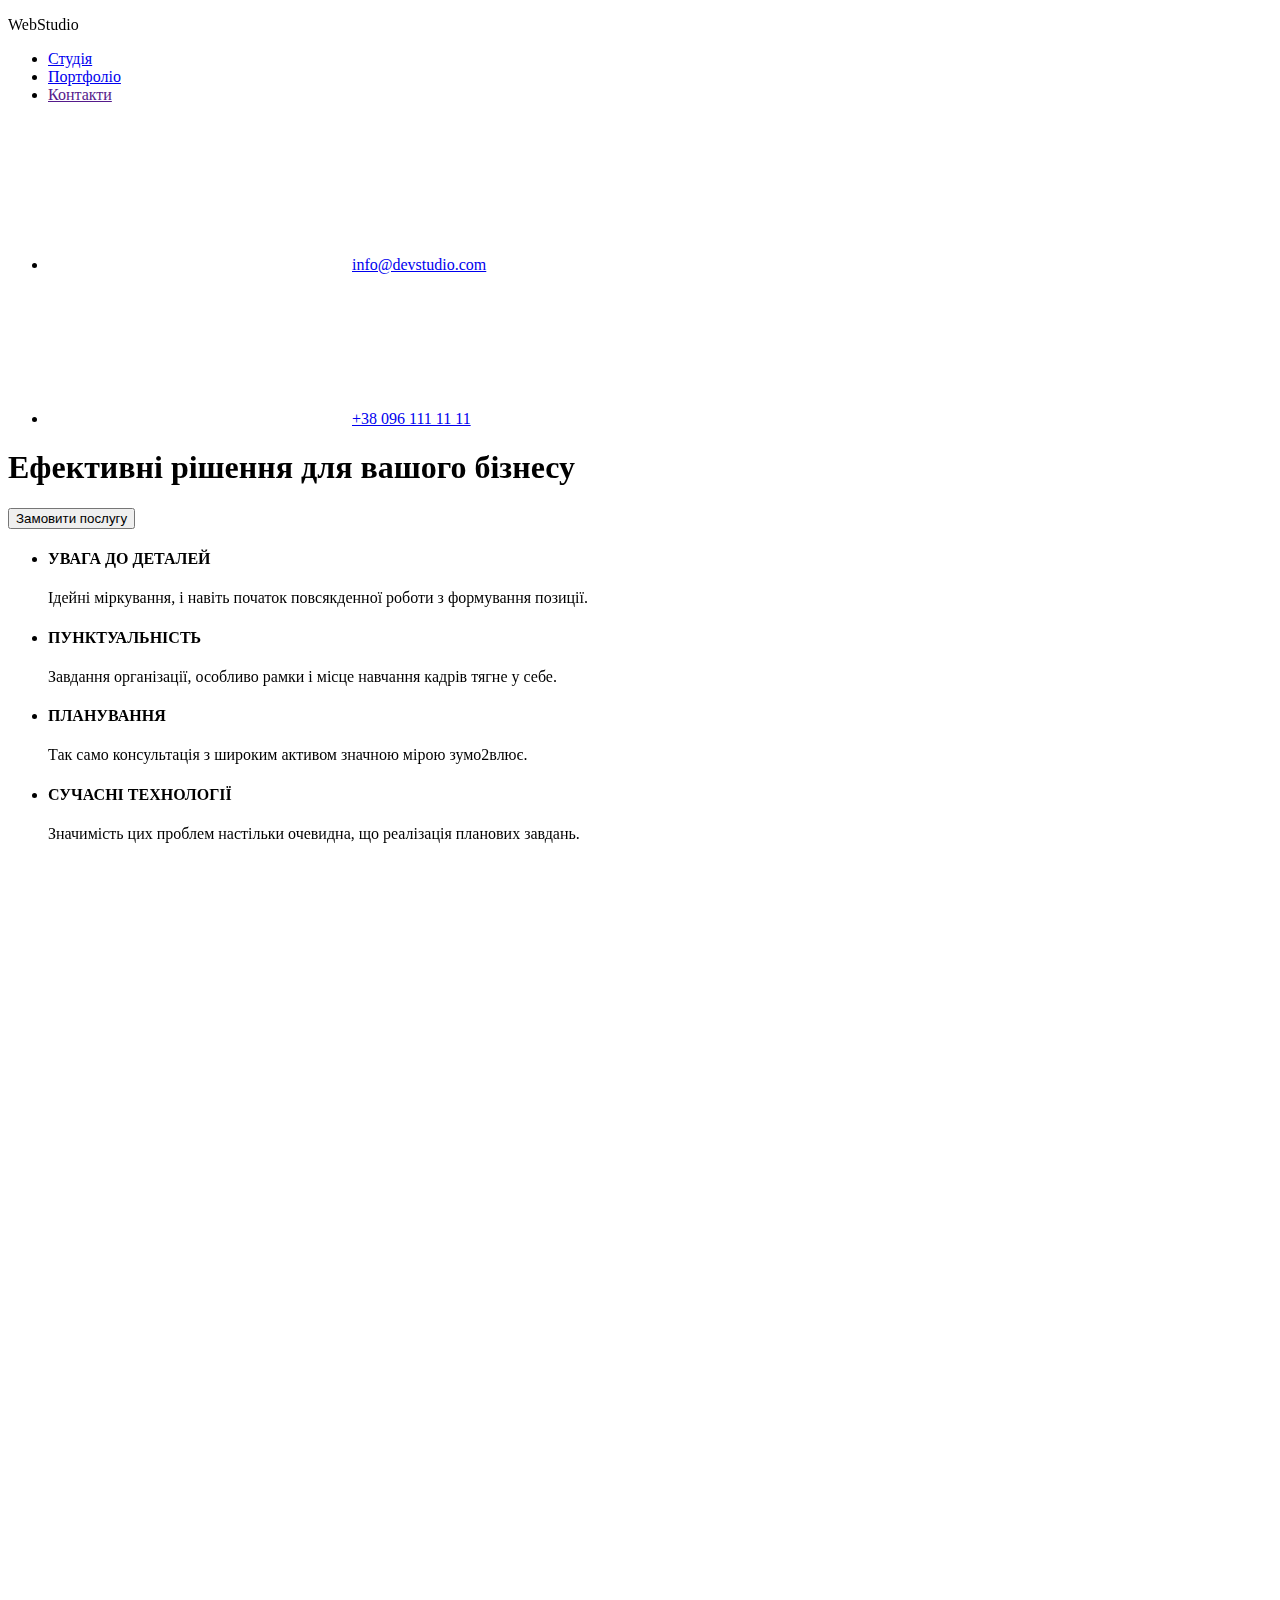
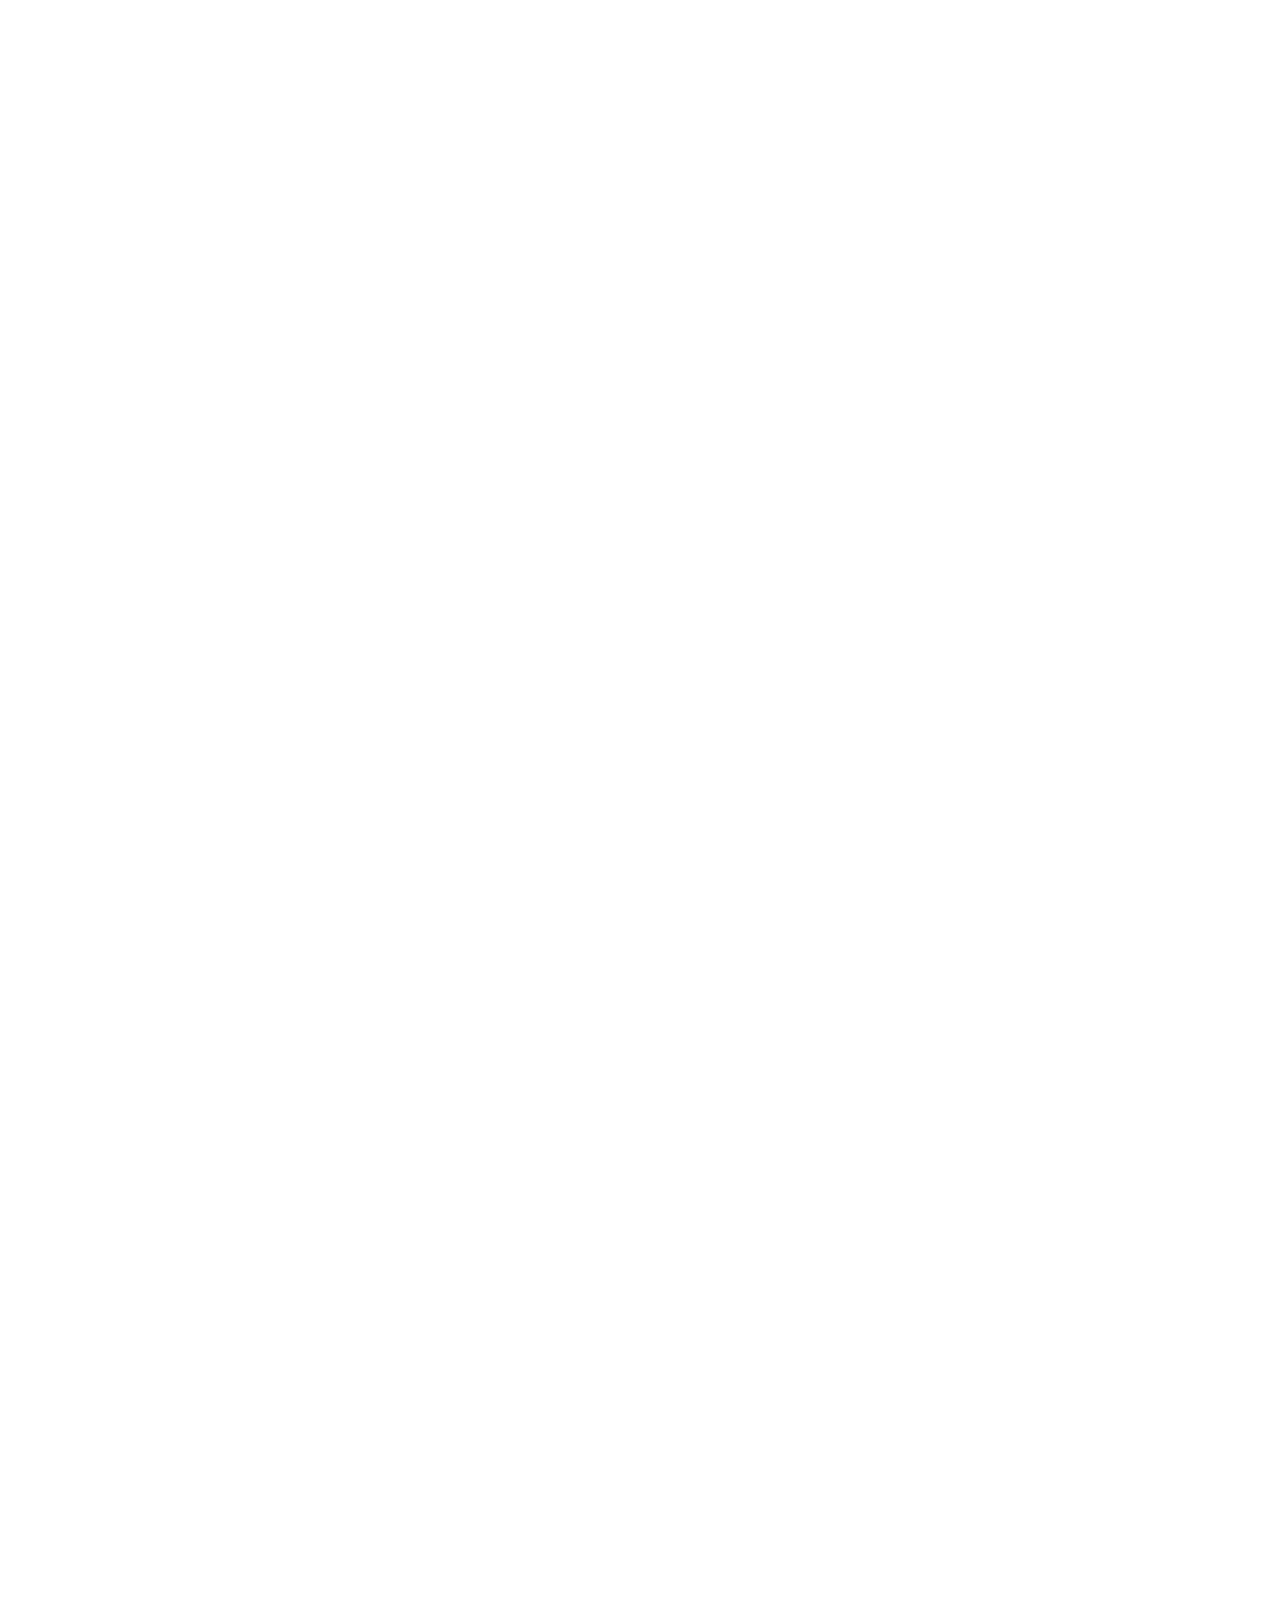
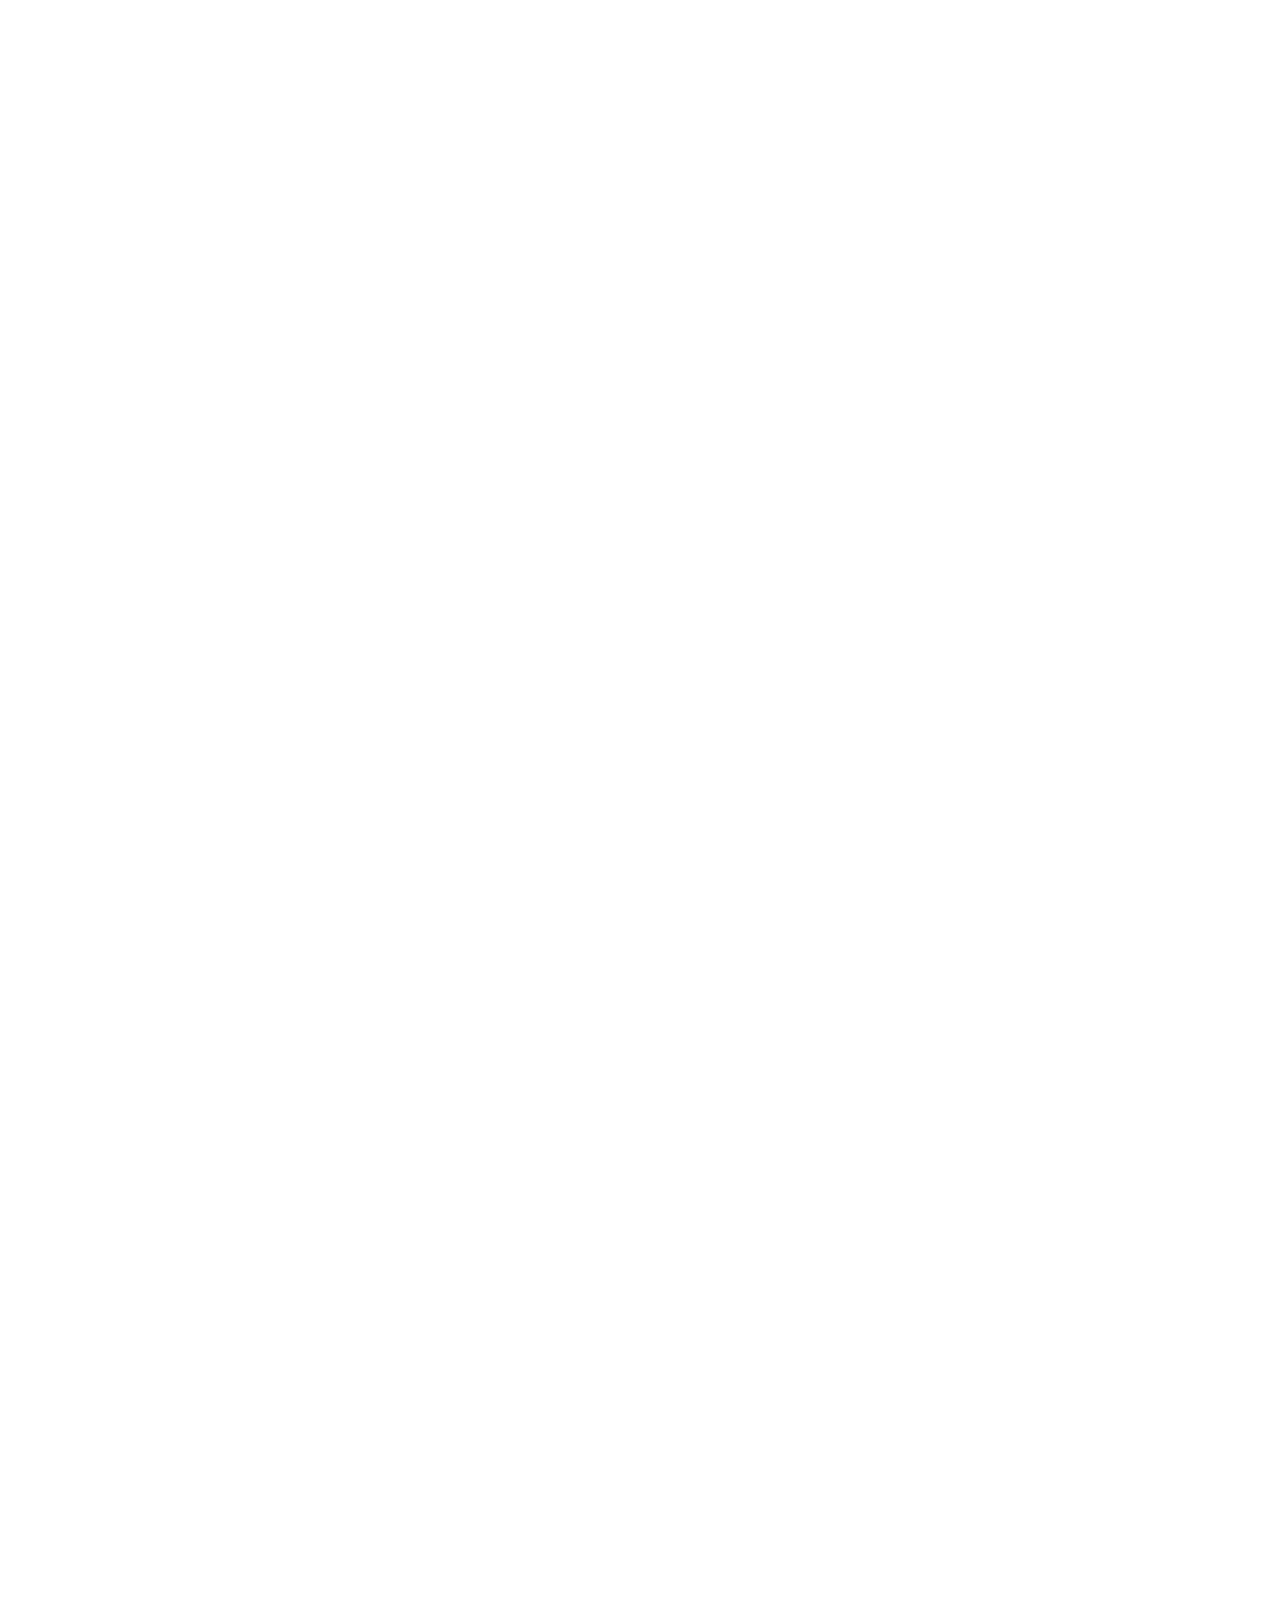
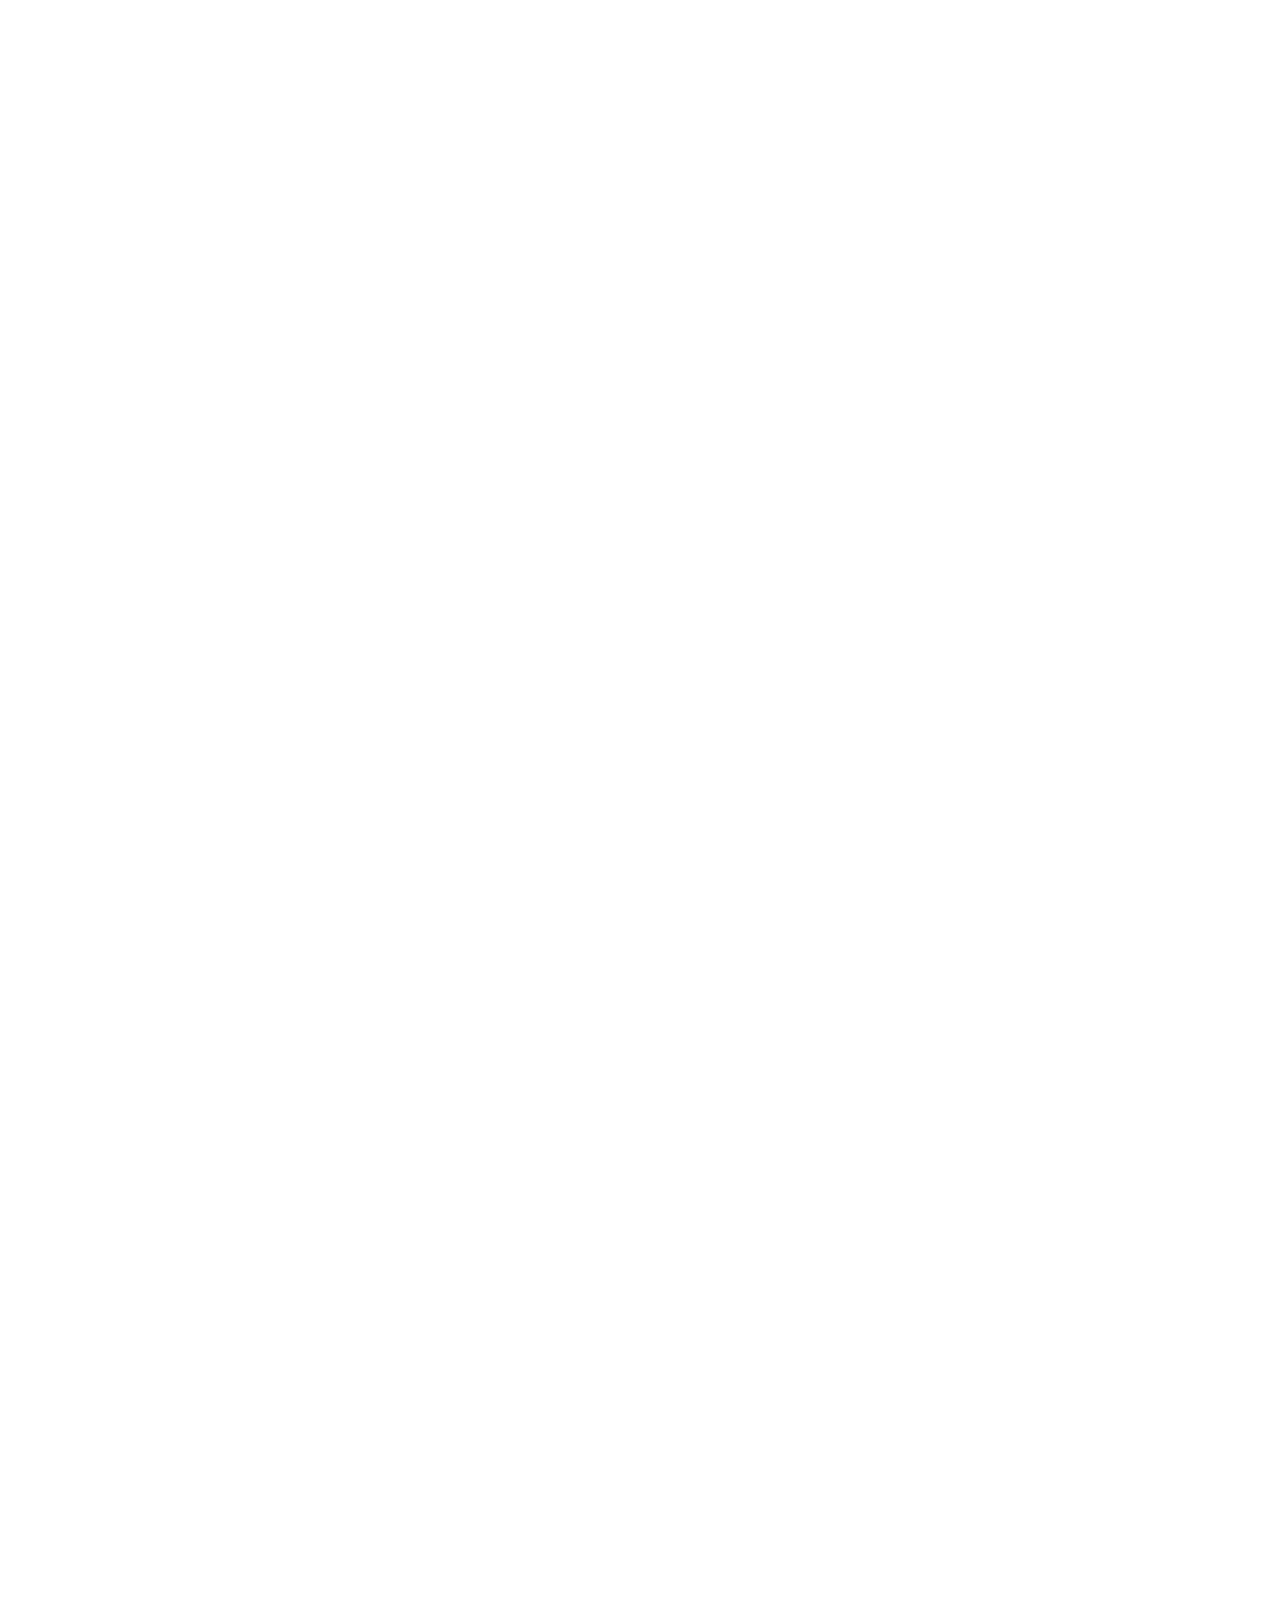
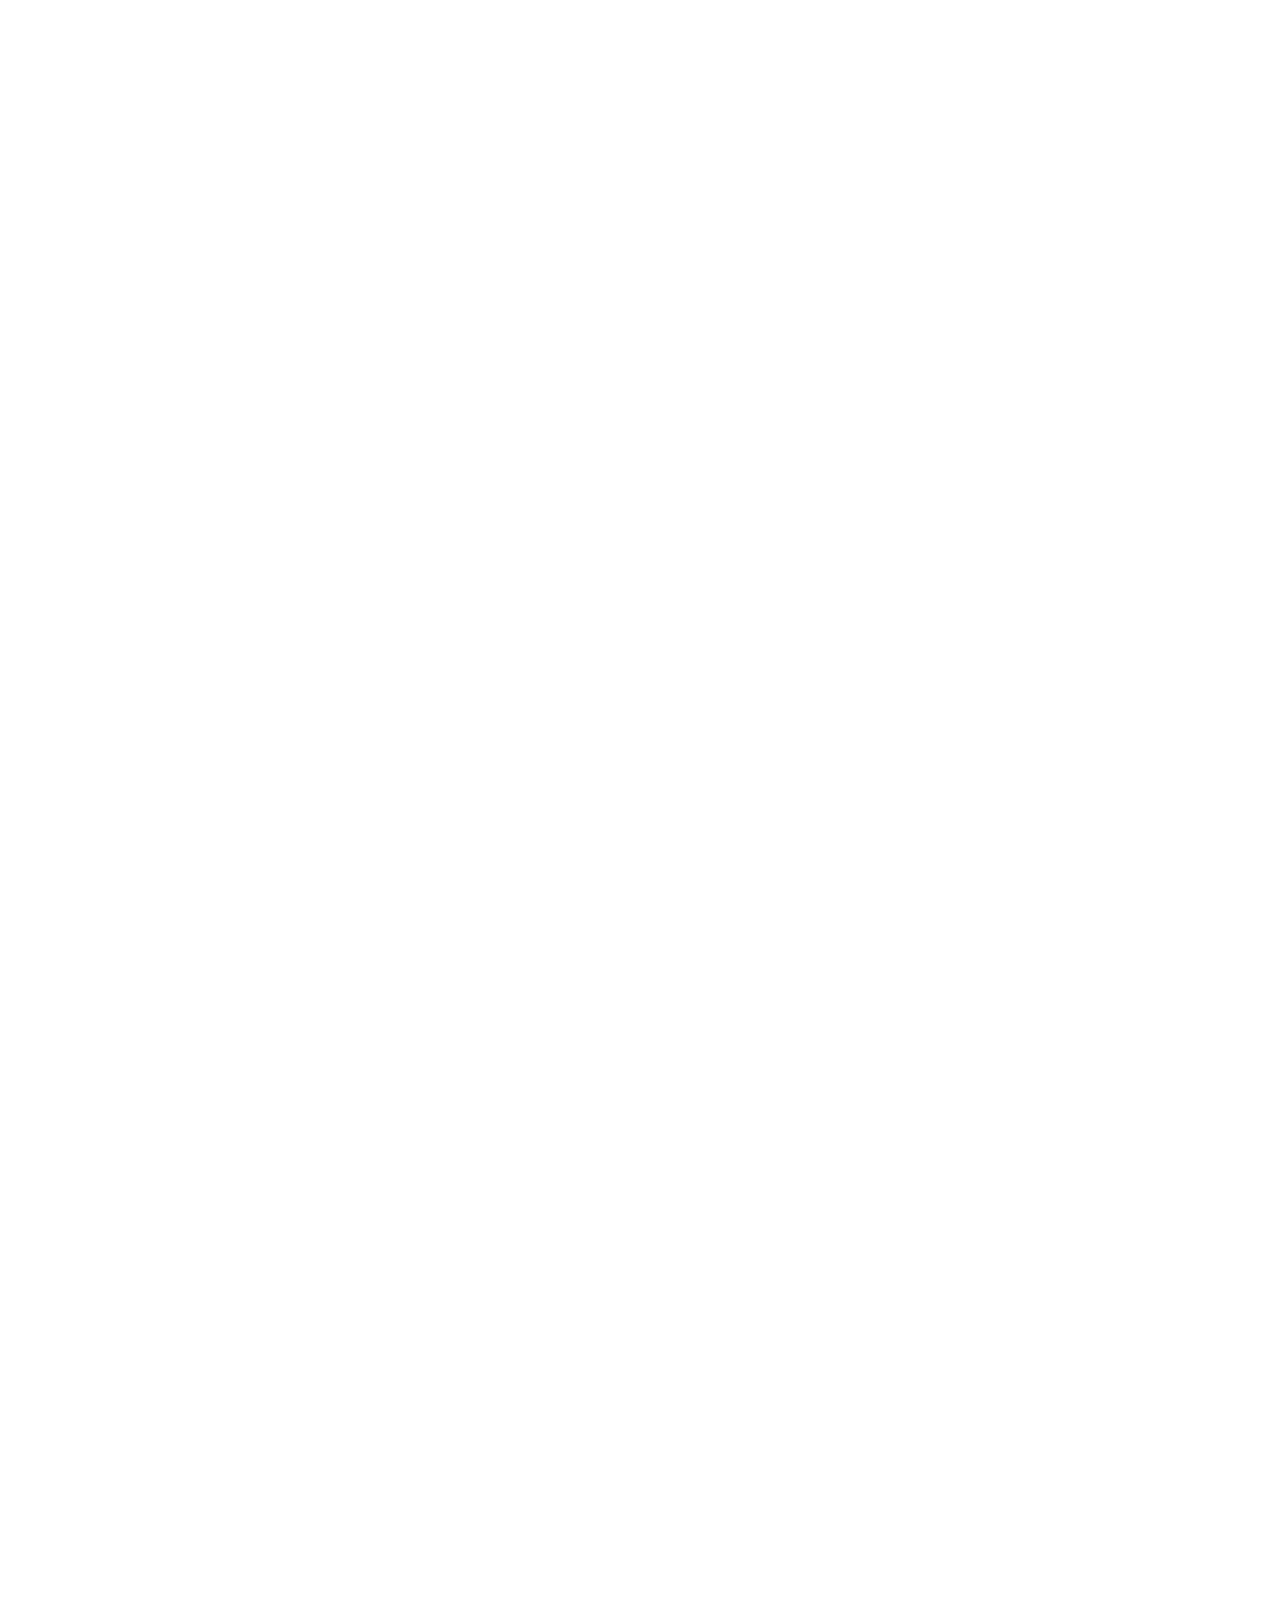
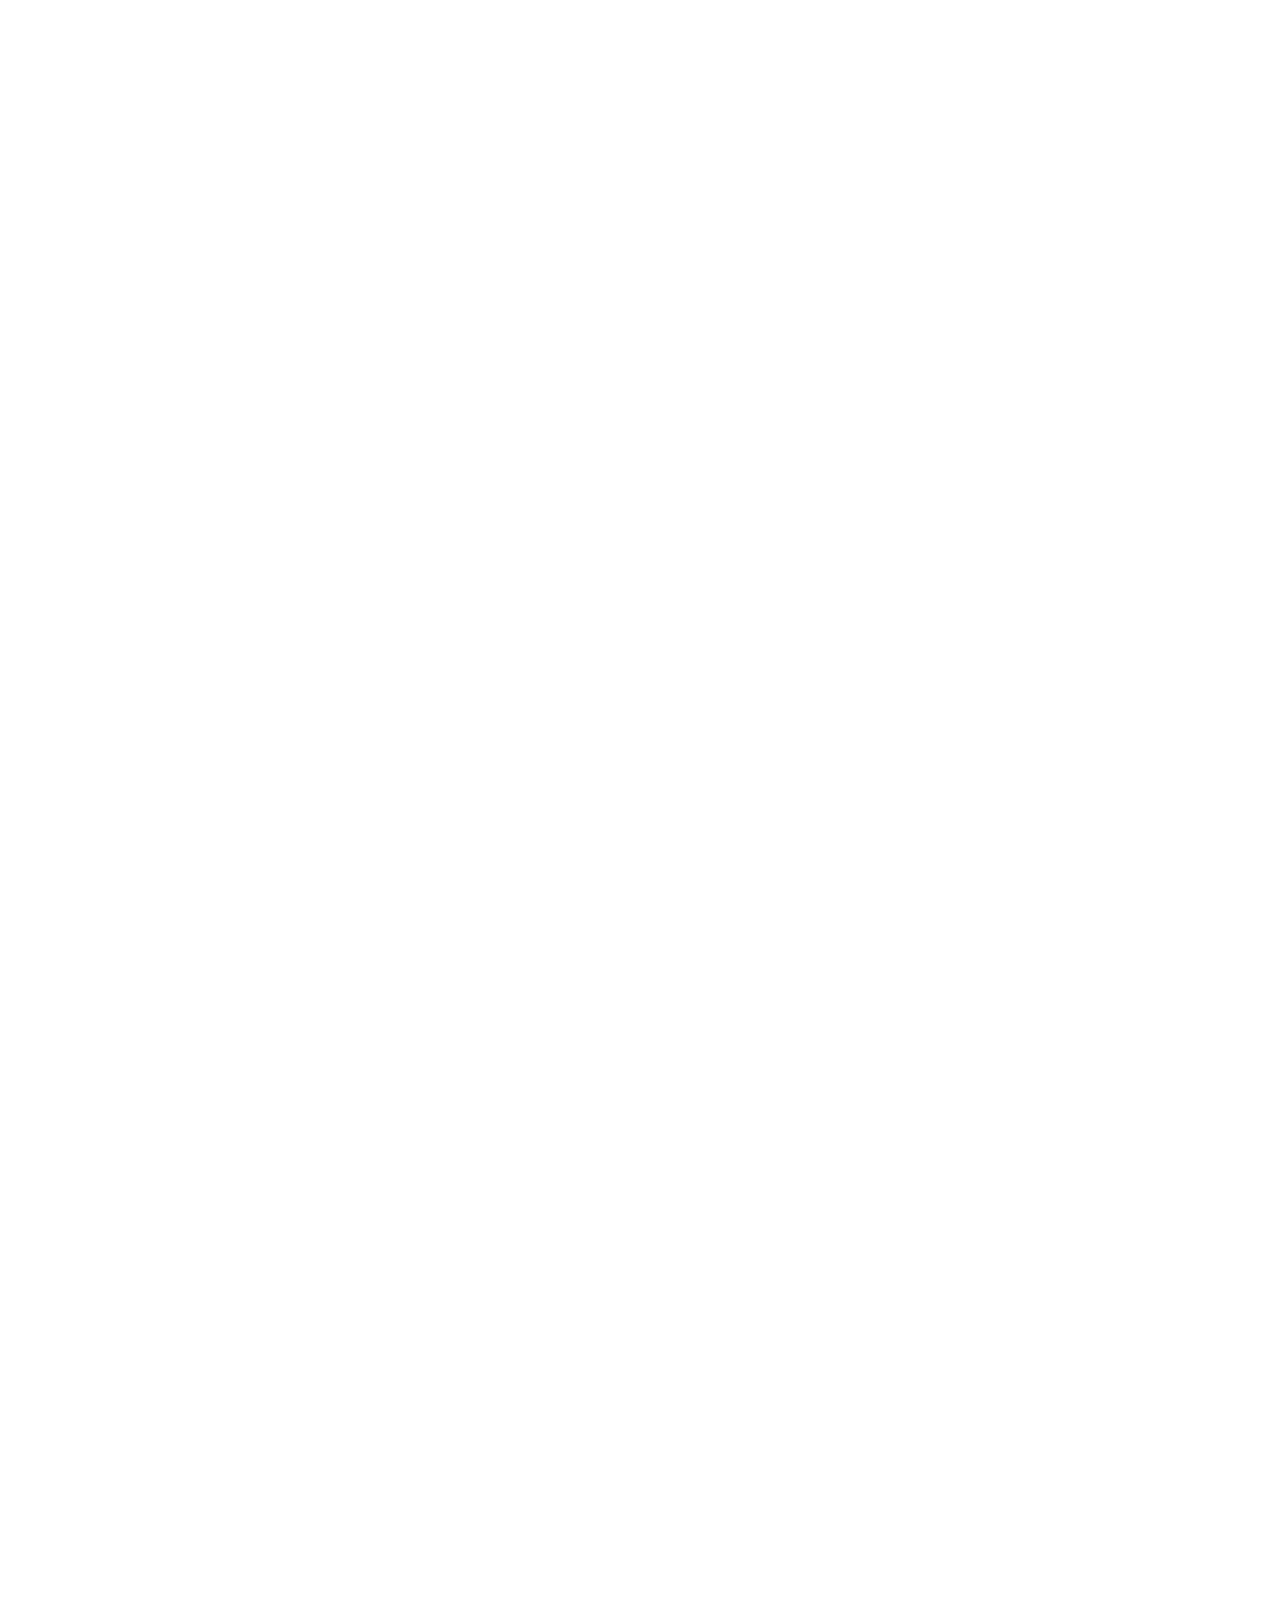
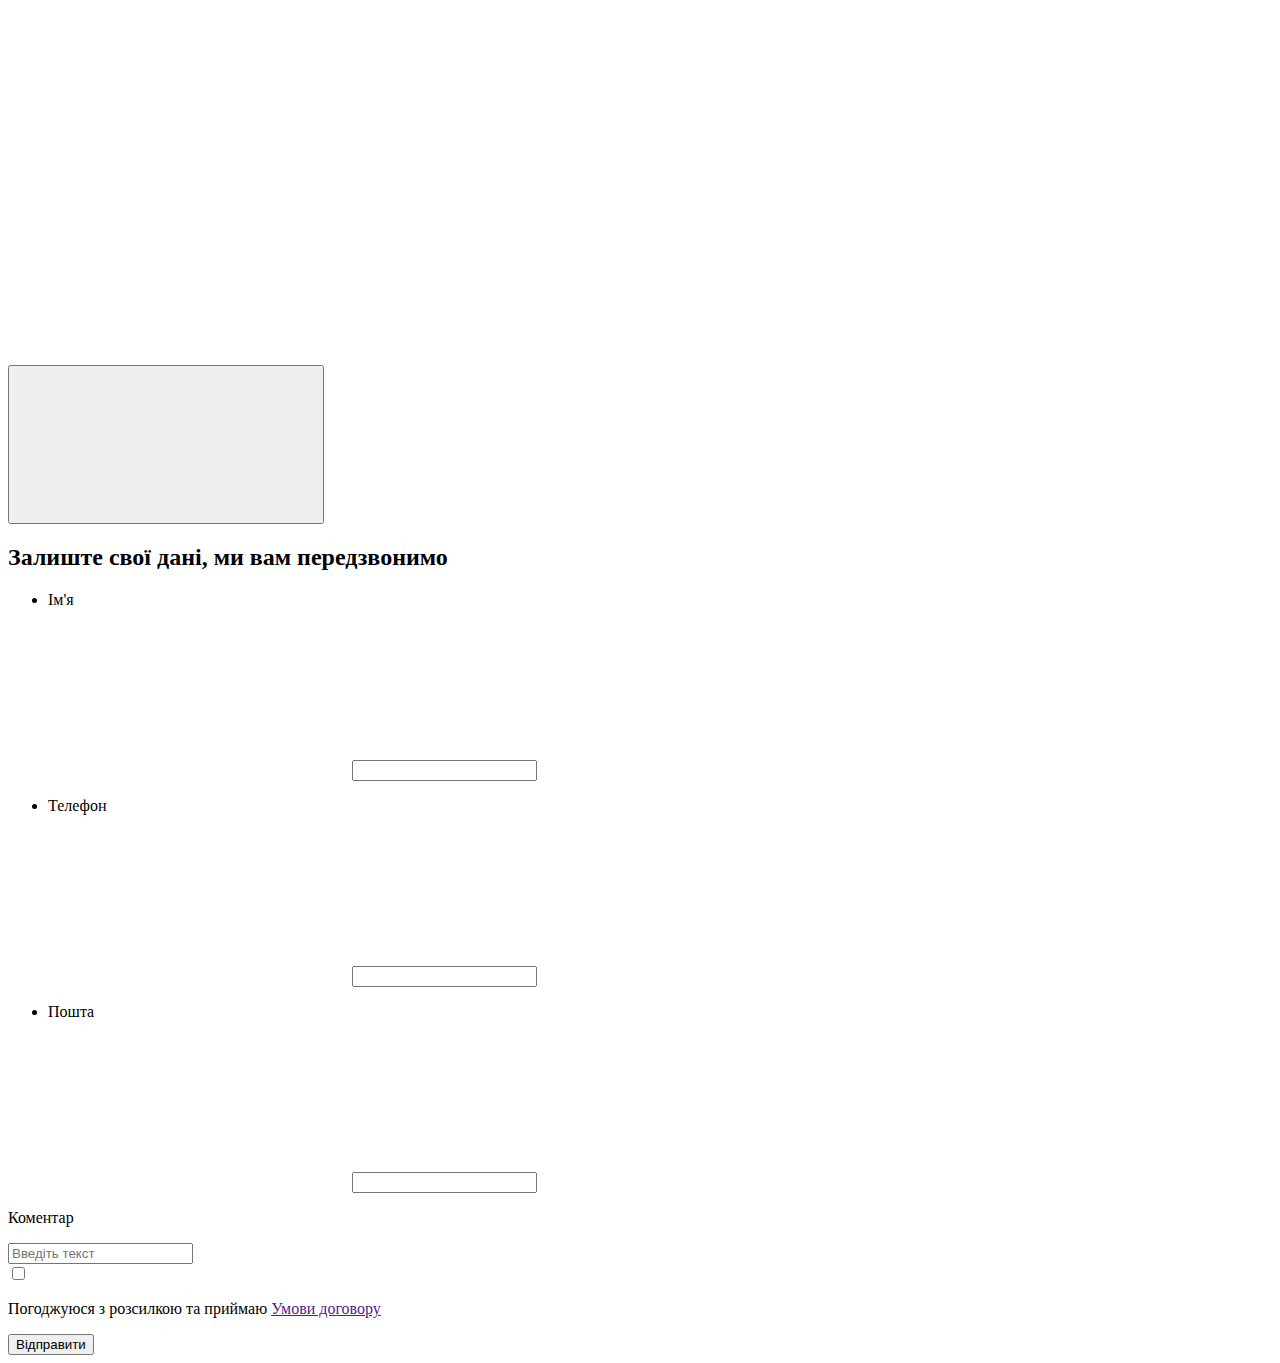
==== commit 6e737145: "." ====
--- a/index.html
+++ b/index.html
@@ -18,39 +18,45 @@
       crossorigin="anonymous"
       referrerpolicy="no-referrer"
     />
+    <link rel="stylesheet" href="./css/main.min.css" />
+    <link href="https://unpkg.com/aos@2.3.1/dist/aos.css" rel="stylesheet" />
+    <link
+      rel="stylesheet"
+      href="https://cdnjs.cloudflare.com/ajax/libs/animate.css/4.1.1/animate.min.css"
+    />
     <link rel="stylesheet" href="./css/style.css" />
   </head>
   <body class="body">
     <header class="header">
-      <div class="container header-container">
-        <p class="header-logo">
-          Web<span class="header-logo-color">Studio</span>
+      <div class="container header__container">
+        <p class="header__logo" data-aos="flip-down">
+          Web<span class="header__span">Studio</span>
         </p>
-        <ul class="header-list">
-          <li class="header-item">
-            <a href="./index.html" class="header-link">Студія</a>
+        <ul class="header__list">
+          <li class="header__item">
+            <a href="./index.html" class="header__link">Студія</a>
           </li>
-          <li class="header-item">
-            <a href="./portfolio.html" class="header-link">Портфоліо</a>
+          <li class="header__item">
+            <a href="./portfolio.html" class="header__link">Портфоліо</a>
           </li>
-          <li class="header-item">
-            <a href="" class="header-link">Контакти</a>
+          <li class="header__item">
+            <a href="" class="header__link">Контакти</a>
           </li>
         </ul>
-        <ul class="header-contacts">
-          <li class="header-contact-item">
-            <svg class="header-gmail-logo">
+        <ul class="header__contacts">
+          <li class="header__content">
+            <svg class="header__gmail">
               <use href="./images/icons.svg#icon-gmail"></use>
             </svg>
-            <a href="mailto:info@devstudio.com" class="header-contact"
+            <a href="mailto:info@devstudio.com" class="header__contact"
               >info@devstudio.com</a
             >
           </li>
-          <li class="header-contact-item">
-            <svg class="header-phone-logo">
+          <li class="header__content">
+            <svg class="header__phone">
               <use href="./images/icons.svg#icon-phone"></use>
             </svg>
-            <a href="tel:+380961111111" class="header-contact"
+            <a href="tel:+380961111111" class="header__contact"
               >+38 096 111 11 11</a
             >
           </li>
@@ -60,10 +66,12 @@
     <main class="main">
       <!-- invitation -->
       <section class="invitation">
-        <div class="container invitation-container">
-          <h1 class="invitation-tytle">Ефективні рішення для вашого бізнесу</h1>
-          <div class="button-container">
-            <button data-modal-open type="button" class="invitation-button">
+        <div class="container invitation__container">
+          <h1 class="invitation__tytle" data-aos="zoom__in">
+            Ефективні рішення для вашого бізнесу
+          </h1>
+          <div class="invitation__borders">
+            <button data-modal-open type="button" class="invitation__button">
               Замовити послугу
             </button>
           </div>
@@ -72,30 +80,30 @@
       <!-- features -->
       <section class="features">
         <div class="container">
-          <ul class="features-list">
-            <li class="features-item">
-              <h4 class="features-tytle">УВАГА ДО ДЕТАЛЕЙ</h4>
-              <p class="features-text">
+          <ul class="features__list" data-aos="zoom-out">
+            <li class="features__item">
+              <h4 class="features__tytle" data-aos="zoom-out">УВАГА ДО ДЕТАЛЕЙ</h4>
+              <p class="features__text">
                 Ідейні міркування, і навіть початок повсякденної роботи з
                 формування позиції.
               </p>
             </li>
-            <li class="features-item">
-              <h4 class="features-tytle">ПУНКТУАЛЬНІСТЬ</h4>
-              <p class="features-text">
+            <li class="features__item">
+              <h4 class="features__tytle" data-aos="zoom-out">ПУНКТУАЛЬНІСТЬ</h4>
+              <p class="features__text">
                 Завдання організації, особливо рамки і місце навчання кадрів
                 тягне у себе.
               </p>
             </li>
-            <li class="features-item">
-              <h4 class="features-tytle">ПЛАНУВАННЯ</h4>
-              <p class="features-text">
-                Так само консультація з широким активом значною мірою зумовлює.
+            <li class="features__item">
+              <h4 class="features__tytle" data-aos="zoom-out">ПЛАНУВАННЯ</h4>
+              <p class="features__text">
+                Так само консультація з широким активом значною мірою зумо2влює.
               </p>
             </li>
-            <li class="features-item">
-              <h4 class="features-tytle">СУЧАСНІ ТЕХНОЛОГІЇ</h4>
-              <p class="features-text">
+            <li class="features__item">
+              <h4 class="features__tytle">СУЧАСНІ ТЕХНОЛОГІЇ</h4>
+              <p class="features__text">
                 Значимість цих проблем настільки очевидна, що реалізація
                 планових завдань.
               </p>
@@ -105,37 +113,40 @@
       </section>
       <!-- Service -->
       <section class="service">
-        <div class="container">
-          <h2 class="service-tytle">Чим ми займаємося</h2>
-          <ul class="service-list">
-            <li class="service-listitem">
+        <div class="container" data-aos="zoom-out">
+          <h2 class="service__tytle" data-aos="fade-up"
+          data-aos-anchor="#example-anchor"
+          data-aos-offset="500"
+          data-aos-duration="500">Чим ми займаємося</h2>
+          <ul class="service__list">
+            <li class="service__listitem">
               <img
                 src="./images/work1.webp"
                 alt="work with computer"
-                class="service-picture"
-              />
-              <div class="service-containre">
-                <p class="service-text">Десктопні додатки</p>
-              </div>
-            </li>
-            <li class="service-listitem">
+                class="service__picture"
+              />
+              <div class="service__containre">
+                <p class="service__text">Десктопні додатки</p>
+              </div>
+            </li>
+            <li class="service__listitem">
               <img
                 src="./images/work2.webp"
                 alt="work with phone"
-                class="service-picture"
-              />
-              <div class="service-containre">
-                <p class="service-text">Мобільні додатки</p>
-              </div>
-            </li>
-            <li class="service-listitem">
+                class="service__picture"
+              />
+              <div class="service__containre">
+                <p class="service__text">Мобільні додатки</p>
+              </div>
+            </li>
+            <li class="service__listitem">
               <img
                 src="./images/work3.webp"
                 alt="design work"
-                class="service-picture"
-              />
-              <div class="service-containre">
-                <p class="service-text">Дизайнерські рішення</p>
+                class="service__picture"
+              />
+              <div class="service__containre">
+                <p class="service__text">Дизайнерські рішення</p>
               </div>
             </li>
           </ul>
@@ -143,43 +154,46 @@
       </section>
       <!-- team -->
       <section class="team">
-        <div class="container">
-          <h2 class="team-tytle">Наша команда</h2>
-          <ul class="team-list">
-            <li class="team-item">
+        <div class="container" data-aos="zoom-out">
+          <h2 class="team__tytle" data-aos="fade-up"
+          data-aos-anchor="#example-anchor"
+          data-aos-offset="500"
+          data-aos-duration="500">Наша команда</h2>
+          <ul class="team__list">
+            <li class="team__item">
               <img
                 src="./images/agent1.webp"
                 alt="Ігор Дем'яненко"
-                class="team-picture"
-              />
-              <div class="team-containre">
-                <h3 class="team-teammate">Ігор Дем'яненко</h3>
-                <p class="team-text">Product Designer</p>
-                <ul class="team-social-list">
-                  <li class="team-social-listitem">
-                    <a href="https://www.instagram.com/" class="team-socials">
-                      <svg class="team-social-logos">
+                class="team__picture"
+              />
+              <div class="team__containre">
+                <h3 class="team__teammate">Ігор Дем'яненко</h3>
+                <p class="team__text">Product Designer</p>
+                <ul class="team__list">
+                  <li class="team__listitem">
+                    <a href="https://www.instagram.com/" class="team__socials">
+                      <svg class="team__logos">
                         <use href="./images/icons.svg#icon-instagram"></use>
                       </svg>
                     </a>
                   </li>
-                  <li class="team-social-listitem">
-                    <a href="https://twitter.com/" class="team-socials">
-                      <svg class="team-social-logos">
+                  <li class="team__listitem">
+                    <a href="https://twitter.com/" class="team__socials">
+                      <svg class="team__logos">
                         <use href="./images/icons.svg#icon-twitter"></use>
                       </svg>
                     </a>
                   </li>
-                  <li class="team-social-listitem">
-                    <a href="https://www.facebook.com/" class="team-socials">
-                      <svg class="team-social-logos">
+                  <li class="team__listitem">
+                    <a href="https://www.facebook.com/" class="team__socials">
+                      <svg class="team__logos">
                         <use href="./images/icons.svg#icon-facebook"></use>
                       </svg>
                     </a>
                   </li>
-                  <li class="team-social-listitem">
-                    <a href="https://ua.linkedin.com/" class="team-socials">
-                      <svg class="team-social-logos">
+                  <li class="team__listitem">
+                    <a href="https://ua.linkedin.com/" class="team__socials">
+                      <svg class="team__logos">
                         <use href="./images/icons.svg#icon-linkedin"></use>
                       </svg>
                     </a>
@@ -187,40 +201,40 @@
                 </ul>
               </div>
             </li>
-            <li class="team-item">
+            <li class="team__item">
               <img
                 src="./images/agent2.webp"
                 alt="Ольга Рєпіна"
-                class="team-picture"
-              />
-              <div class="team-containre">
-                <h3 class="team-teammate">Ольга Рєпіна</h3>
-                <p class="team-text">Frontend Developer</p>
-                <ul class="team-social-list">
-                  <li class="team-social-listitem">
-                    <a href="https://www.instagram.com/" class="team-socials">
-                      <svg class="team-social-logos">
+                class="team__picture"
+              />
+              <div class="team__containre">
+                <h3 class="team__teammate">Ольга Рєпіна</h3>
+                <p class="team__text">Frontend Developer</p>
+                <ul class="team__list">
+                  <li class="team__listitem">
+                    <a href="https://www.instagram.com/" class="team__socials">
+                      <svg class="team__logos">
                         <use href="./images/icons.svg#icon-instagram"></use>
                       </svg>
                     </a>
                   </li>
-                  <li class="team-social-listitem">
-                    <a href="https://twitter.com/" class="team-socials">
-                      <svg class="team-social-logos">
+                  <li class="team__listitem">
+                    <a href="https://twitter.com/" class="team__socials">
+                      <svg class="team__logos">
                         <use href="./images/icons.svg#icon-twitter"></use>
                       </svg>
                     </a>
                   </li>
-                  <li class="team-social-listitem">
-                    <a href="https://www.facebook.com/" class="team-socials">
-                      <svg class="team-social-logos">
+                  <li class="team__listitem">
+                    <a href="https://www.facebook.com/" class="team__socials">
+                      <svg class="team__logos">
                         <use href="./images/icons.svg#icon-facebook"></use>
                       </svg>
                     </a>
                   </li>
-                  <li class="team-social-listitem">
-                    <a href="https://ua.linkedin.com/" class="team-socials">
-                      <svg class="team-social-logos">
+                  <li class="team__listitem">
+                    <a href="https://ua.linkedin.com/" class="team__socials">
+                      <svg class="team__logos">
                         <use href="./images/icons.svg#icon-linkedin"></use>
                       </svg>
                     </a>
@@ -228,40 +242,40 @@
                 </ul>
               </div>
             </li>
-            <li class="team-item">
+            <li class="team__item">
               <img
                 src="./images/agent3.webp"
                 alt="Микола Тарасов"
-                class="team-picture"
-              />
-              <div class="team-containre">
-                <h3 class="team-teammate">Микола Тарасов</h3>
-                <p class="team-text">Marketing</p>
-                <ul class="team-social-list">
-                  <li class="team-social-listitem">
-                    <a href="https://www.instagram.com/" class="team-socials">
-                      <svg class="team-social-logos">
+                class="team__picture"
+              />
+              <div class="team__containre">
+                <h3 class="team__teammate">Микола Тарасов</h3>
+                <p class="team__text">Marketing</p>
+                <ul class="team__list">
+                  <li class="team__listitem">
+                    <a href="https://www.instagram.com/" class="team__socials">
+                      <svg class="team__logos">
                         <use href="./images/icons.svg#icon-instagram"></use>
                       </svg>
                     </a>
                   </li>
-                  <li class="team-social-listitem">
-                    <a href="https://twitter.com/" class="team-socials">
-                      <svg class="team-social-logos">
+                  <li class="team__listitem">
+                    <a href="https://twitter.com/" class="team__socials">
+                      <svg class="team__logos">
                         <use href="./images/icons.svg#icon-twitter"></use>
                       </svg>
                     </a>
                   </li>
-                  <li class="team-social-listitem">
-                    <a href="https://www.facebook.com/" class="team-socials">
-                      <svg class="team-social-logos">
+                  <li class="team__listitem">
+                    <a href="https://www.facebook.com/" class="team__socials">
+                      <svg class="team__logos">
                         <use href="./images/icons.svg#icon-facebook"></use>
                       </svg>
                     </a>
                   </li>
-                  <li class="team-social-listitem">
-                    <a href="https://ua.linkedin.com/" class="team-socials">
-                      <svg class="team-social-logos">
+                  <li class="team__listitem">
+                    <a href="https://ua.linkedin.com/" class="team__socials">
+                      <svg class="team__logos">
                         <use href="./images/icons.svg#icon-linkedin"></use>
                       </svg>
                     </a>
@@ -269,40 +283,40 @@
                 </ul>
               </div>
             </li>
-            <li class="team-item">
+            <li class="team__item">
               <img
                 src="./images/agent4.webp"
                 alt="Михайло Єрмаков"
-                class="team-picture"
-              />
-              <div class="team-containre">
-                <h3 class="team-teammate">Михайло Єрмаков</h3>
-                <p class="team-text">UI Designer</p>
-                <ul class="team-social-list">
-                  <li class="team-social-listitem">
-                    <a href="https://www.instagram.com/" class="team-socials">
-                      <svg class="team-social-logos">
+                class="team__picture"
+              />
+              <div class="team__containre">
+                <h3 class="team__teammate">Михайло Єрмаков</h3>
+                <p class="team__text">UI Designer</p>
+                <ul class="team__list">
+                  <li class="team__listitem">
+                    <a href="https://www.instagram.com/" class="team__socials">
+                      <svg class="team__logos">
                         <use href="./images/icons.svg#icon-instagram"></use>
                       </svg>
                     </a>
                   </li>
-                  <li class="team-social-listitem">
-                    <a href="https://twitter.com/" class="team-socials">
-                      <svg class="team-social-logos">
+                  <li class="team__listitem">
+                    <a href="https://twitter.com/" class="team__socials">
+                      <svg class="team__logos">
                         <use href="./images/icons.svg#icon-twitter"></use>
                       </svg>
                     </a>
                   </li>
-                  <li class="team-social-listitem">
-                    <a href="https://www.facebook.com/" class="team-socials">
-                      <svg class="team-social-logos">
+                  <li class="team__listitem">
+                    <a href="https://www.facebook.com/" class="team__socials">
+                      <svg class="team__logos">
                         <use href="./images/icons.svg#icon-facebook"></use>
                       </svg>
                     </a>
                   </li>
-                  <li class="team-social-listitem">
-                    <a href="https://ua.linkedin.com/" class="team-socials">
-                      <svg class="team-social-logos">
+                  <li class="team__listitem">
+                    <a href="https://ua.linkedin.com/" class="team__socials">
+                      <svg class="team__logos">
                         <use href="./images/icons.svg#icon-linkedin"></use>
                       </svg>
                     </a>
@@ -312,50 +326,52 @@
             </li>
           </ul>
         </div>
-        <!-- </div> -->
       </section>
       <section class="customers">
-        <div class="container">
-          <h2 class="customers-tytle">Постійні клієнти</h2>
-          <ul class="customers-list">
+        <div class="container" data-aos="zoom-out">
+          <h2 class="customers__tytle" data-aos="fade-up"
+          data-aos-anchor="#example-anchor"
+          data-aos-offset="500"
+          data-aos-duration="500">Постійні клієнти</h2>
+          <ul class="customers__list">
             <li class="customer">
-              <div class="customers-border">
-                <svg class="customer-logo">
+              <div class="customers__border">
+                <svg class="customers__logo">
                   <use href="./images/icons.svg#icon-Logo-1"></use>
                 </svg>
               </div>
             </li>
             <li class="customer">
-              <div class="customers-border">
-                <svg class="customer-logo">
+              <div class="customers__border">
+                <svg class="customers__logo">
                   <use href="./images/icons.svg#icon-Logo-2"></use>
                 </svg>
               </div>
             </li>
             <li class="customer">
-              <div class="customers-border">
-                <svg class="customer-logo">
+              <div class="customers__border">
+                <svg class="customers__logo">
                   <use href="./images/icons.svg#icon-Logo-3"></use>
                 </svg>
               </div>
             </li>
             <li class="customer">
-              <div class="customers-border">
-                <svg class="customer-logo">
+              <div class="customers__border">
+                <svg class="customers__logo">
                   <use href="./images/icons.svg#icon-Logo-4"></use>
                 </svg>
               </div>
             </li>
             <li class="customer">
-              <div class="customers-border">
-                <svg class="customer-logo">
+              <div class="customers__border">
+                <svg class="customers__logo">
                   <use href="./images/icons.svg#icon-Logo-5"></use>
                 </svg>
               </div>
             </li>
             <li class="customer">
-              <div class="customers-border">
-                <svg class="customer-logo">
+              <div class="customers__border">
+                <svg class="customers__logo">
                   <use href="./images/icons.svg#icon-Logo-6"></use>
                 </svg>
               </div>
@@ -365,44 +381,44 @@
       </section>
     </main>
     <footer class="footer">
-      <div class="container footer-containre">
-        <div class="footer-first-part">
-          <p class="footer-logo">
-            Web<span class="footer-logo-color">Studio</span>
+      <div class="container footer__containre" data-aos="zoom-out">
+        <div class="footer__first">
+          <p class="footer__logo" data-aos="zoom-in-up">
+            Web<span class="footer__color">Studio</span>
           </p>
-          <address class="footer-address-special">
+          <address class="footer__special">
             м. Київ, пр-т Лесі Українки, 26
           </address>
-          <address class="footer-address">info@devstudio.com</address>
-          <address class="footer-address">+38 096 111 11 11</address>
-        </div>
-        <div class="footer-second-part">
-          <h2 class="footer-encourage">ПРИЄДНУЙТЕСЬ</h2>
-          <ul class="footer-list">
-            <li class="footer-list-item">
-              <a href="https://www.instagram.com/" class="footer-social">
-                <svg class="footer-services">
+          <address class="footer__address">info@devstudio.com</address>
+          <address class="footer__address">+38 096 111 11 11</address>
+        </div>
+        <div class="footer__second">
+          <h2 class="footer__encourage">ПРИЄДНУЙТЕСЬ</h2>
+          <ul class="footer__list">
+            <li class="footer__content">
+              <a href="https://www.instagram.com/" class="footer__social">
+                <svg class="footer__services">
                   <use href="./images/icons.svg#icon-instagram"></use>
                 </svg>
               </a>
             </li>
-            <li class="footer-list-item">
-              <a href="https://twitter.com/" class="footer-social">
-                <svg class="footer-services">
+            <li class="footer__content">
+              <a href="https://twitter.com/" class="footer__social">
+                <svg class="footer__services">
                   <use href="./images/icons.svg#icon-twitter"></use>
                 </svg>
               </a>
             </li>
-            <li class="footer-list-item">
-              <a href="https://www.facebook.com/" class="footer-social">
-                <svg class="footer-services">
+            <li class="footer__content">
+              <a href="https://www.facebook.com/" class="footer__social">
+                <svg class="footer__services">
                   <use href="./images/icons.svg#icon-facebook"></use>
                 </svg>
               </a>
             </li>
-            <li class="footer-list-item">
-              <a href="https://ua.linkedin.com/" class="footer-social">
-                <svg class="footer-services">
+            <li class="footer__content">
+              <a href="https://ua.linkedin.com/" class="footer__social">
+                <svg class="footer__services">
                   <use href="./images/icons.svg#icon-linkedin"></use>
                 </svg>
               </a>
@@ -410,13 +426,18 @@
           </ul>
         </div>
         <!-- третя частина футера -->
-        <div class="footer-third-part">
-          <p class="footer-form-text">Підпишіться на розсилку</p>
-          <form class="footer-form">
-            <input type="text" class="footer-form-input" placeholder="E-mail" required=""/>
-            <button class="footer-form-button">
+        <div class="footer__third">
+          <p class="footer__text">Підпишіться на розсилку</p>
+          <form class="footer__form">
+            <input
+              type="text"
+              class="footer__input"
+              placeholder="E-mail"
+              required=""
+            />
+            <button class="footer__button">
               Підписатися
-              <svg class="footer-form-svg">
+              <svg class="footer__svg">
                 <use href="./images/modal_icons.svg#icon-send"></use>
               </svg>
             </button>
@@ -424,66 +445,71 @@
         </div>
       </div>
     </footer>
-    <div data-modal class="backdrop is-hidden">
+    <!-- модальне вікно -->
+    <div data-modal class="backdrop hidden">
       <div class="modal">
-        <button data-modal-close type="button" class="modal-button">
-          <svg class="modal-close">
+        <button data-modal-close type="button" class="modal__button">
+          <svg class="modal__close">
             <use href="./images/modal_icons.svg#icon-close"></use>
           </svg>
         </button>
-        <h2 class="modal-tytle">Залиште свої дані, ми вам передзвонимо</h2>
+        <h2 class="modal__tytle">Залиште свої дані, ми вам передзвонимо</h2>
         <form>
-          <ul class="modal-form">
-            <li class="modal-text">
-              <p class="modal-input-names">Ім'я</p>
-              <div class="modal-input">
-                <svg class="modal-svg">
+          <ul class="modal__form">
+            <li class="modal__text">
+              <p class="modal__names">Ім'я</p>
+              <div class="modal__input">
+                <svg class="modal__svg">
                   <use href="./images/modal_icons.svg#icon-name"></use>
                 </svg>
 
-                <input type="text" class="modal-inputs" required="" />
-              </div>
-            </li>
-            <li class="modal-text">
-              <p class="modal-input-names">Телефон</p>
-              <div class="modal-input">
-                <svg class="modal-svg">
+                <input type="text" class="modal__inputs" required="" />
+              </div>
+            </li>
+            <li class="modal__text">
+              <p class="modal__names">Телефон</p>
+              <div class="modal__input">
+                <svg class="modal__svg">
                   <use href="./images/modal_icons.svg#icon-phone"></use>
                 </svg>
 
-                <input type="text" class="modal-inputs" required="" />
-              </div>
-            </li>
-            <li class="modal-text">
-              <p class="modal-input-names">Пошта</p>
-              <div class="modal-input">
-                <svg class="modal-svg">
+                <input type="text" class="modal__inputs" required="" />
+              </div>
+            </li>
+            <li class="modal__text">
+              <p class="modal__names">Пошта</p>
+              <div class="modal__input">
+                <svg class="modal__svg">
                   <use href="./images/modal_icons.svg#icon-email"></use>
                 </svg>
 
-                <input type="text" class="modal-inputs" required="" />
+                <input type="text" class="modal__inputs" required="" />
               </div>
             </li>
           </ul>
-          <p class="modal-coment">Коментар</p>
-          <div class="modal-coment-input">
+          <p class="modal__coment">Коментар</p>
+          <div class="modal__borders">
             <input
               type="text"
-              class="modal-input-special"
+              class="modal__special"
               placeholder="Введіть текст"
             />
           </div>
-          <div class="modal-box">
-            <input type="checkbox" class="modal-agree" />
-            <p class="modal-agree-text">
+          <div class="modal__box">
+            <input type="checkbox" class="modal__agree" />
+            <p class="modal-agreement">
               Погоджуюся з розсилкою та приймаю
-              <a href="" class="modal-link">Умови договору</a>
+              <a href="" class="modal__link">Умови договору</a>
             </p>
           </div>
-          <button class="modal-send" type="submit">Відправити</button>
+          <button class="modal__send" type="submit">Відправити</button>
         </form>
       </div>
     </div>
+    <script src="https://unpkg.com/aos@2.3.1/dist/aos.js"></script>
+    <script>
+      AOS.init();
+    </script>
     <script src="./js/miodal.js"></script>
   </body>
 </html>